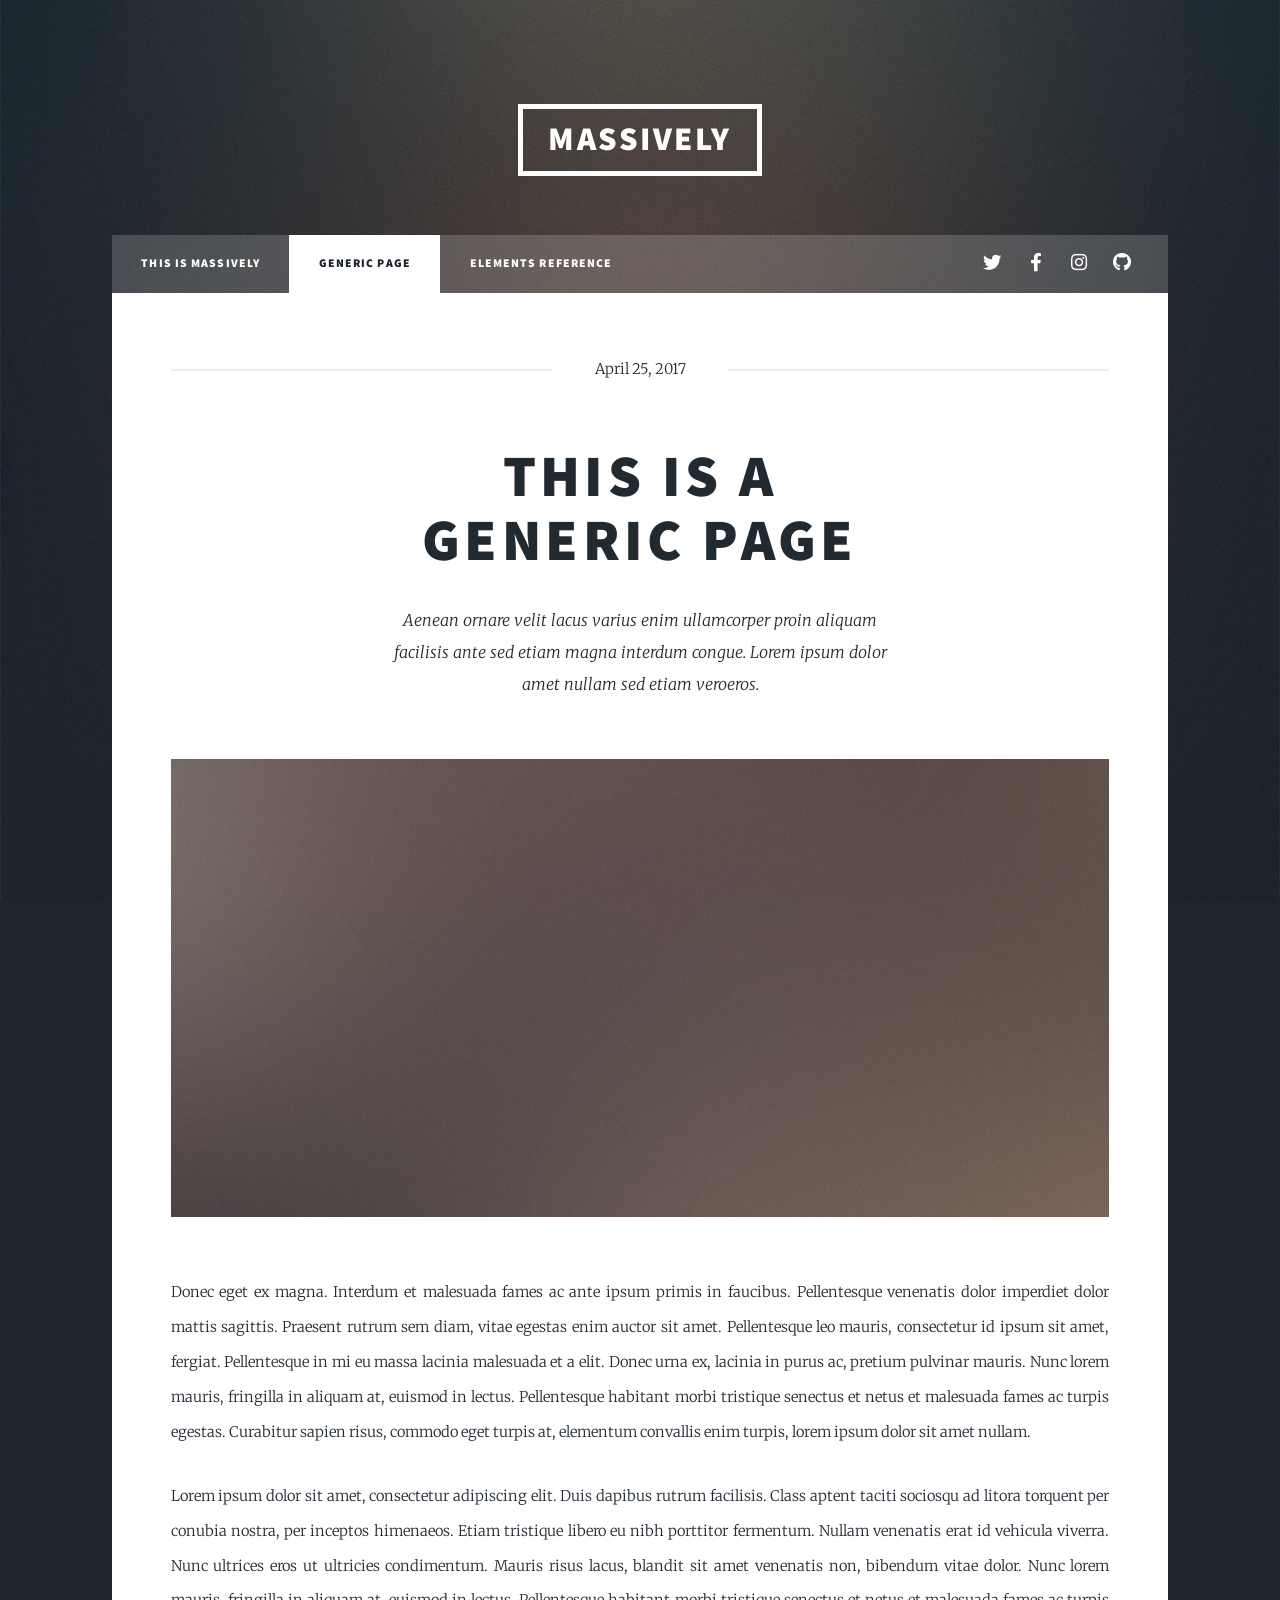
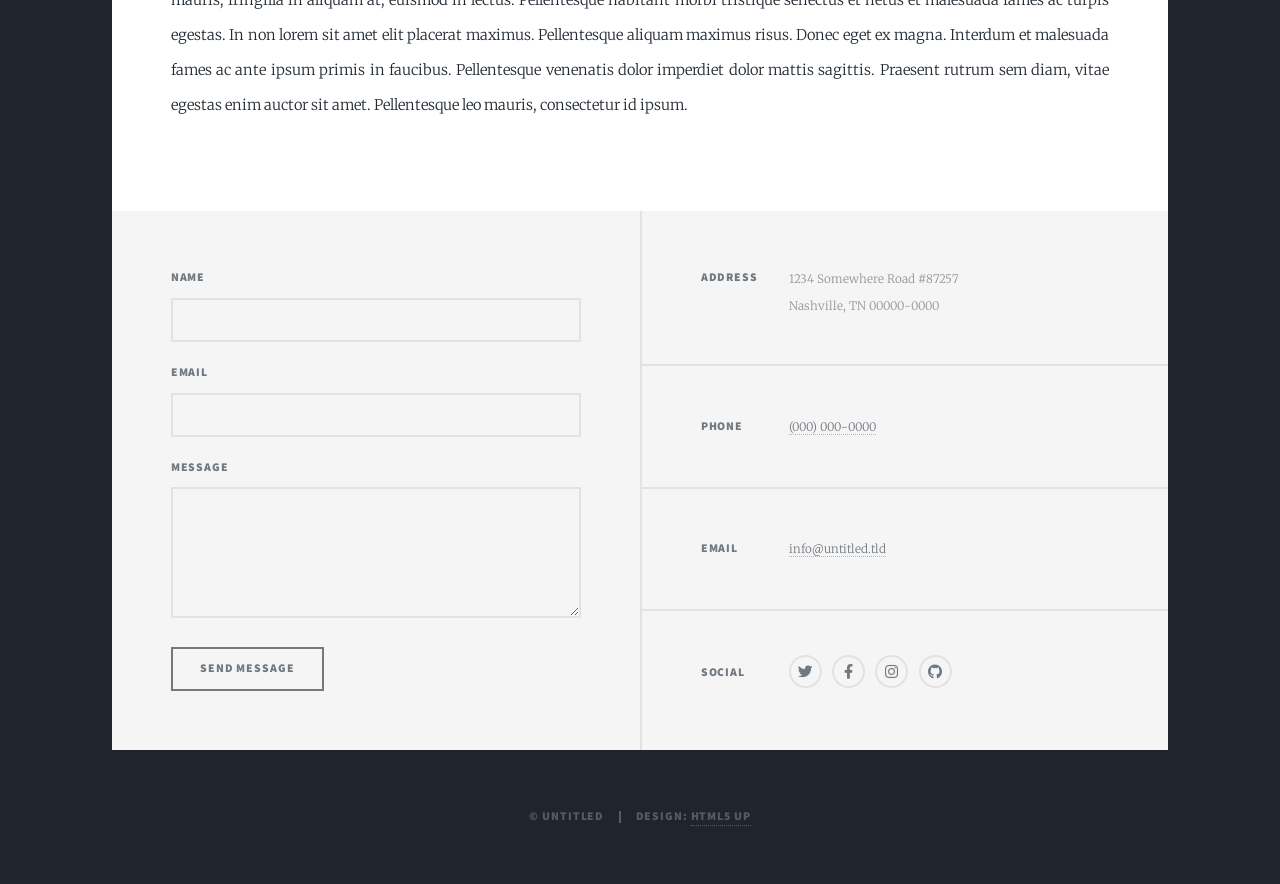
==== index.html @ 90a23b62 "test generic page" ====
<!DOCTYPE HTML>
<!--
	Massively by HTML5 UP
	html5up.net | @ajlkn
	Free for personal and commercial use under the CCA 3.0 license (html5up.net/license)
-->
<html>
	<head>
		<title>Generic Page - Massively by HTML5 UP</title>
		<meta charset="utf-8" />
		<meta name="viewport" content="width=device-width, initial-scale=1, user-scalable=no" />
		<link rel="stylesheet" href="assets/css/main.css" />
		<noscript><link rel="stylesheet" href="assets/css/noscript.css" /></noscript>
	</head>
	<body class="is-preload">

		<!-- Wrapper -->
			<div id="wrapper">

				<!-- Header -->
					<header id="header">
						<a href="index.html" class="logo">Massively</a>
					</header>

				<!-- Nav -->
					<nav id="nav">
						<ul class="links">
							<li><a href="index.html">This is Massively</a></li>
							<li class="active"><a href="generic.html">Generic Page</a></li>
							<li><a href="elements.html">Elements Reference</a></li>
						</ul>
						<ul class="icons">
							<li><a href="#" class="icon brands fa-twitter"><span class="label">Twitter</span></a></li>
							<li><a href="#" class="icon brands fa-facebook-f"><span class="label">Facebook</span></a></li>
							<li><a href="#" class="icon brands fa-instagram"><span class="label">Instagram</span></a></li>
							<li><a href="#" class="icon brands fa-github"><span class="label">GitHub</span></a></li>
						</ul>
					</nav>

				<!-- Main -->
					<div id="main">

						<!-- Post -->
							<section class="post">
								<header class="major">
									<span class="date">April 25, 2017</span>
									<h1>This is a<br />
									Generic Page</h1>
									<p>Aenean ornare velit lacus varius enim ullamcorper proin aliquam<br />
									facilisis ante sed etiam magna interdum congue. Lorem ipsum dolor<br />
									amet nullam sed etiam veroeros.</p>
								</header>
								<div class="image main"><img src="images/pic01.jpg" alt="" /></div>
								<p>Donec eget ex magna. Interdum et malesuada fames ac ante ipsum primis in faucibus. Pellentesque venenatis dolor imperdiet dolor mattis sagittis. Praesent rutrum sem diam, vitae egestas enim auctor sit amet. Pellentesque leo mauris, consectetur id ipsum sit amet, fergiat. Pellentesque in mi eu massa lacinia malesuada et a elit. Donec urna ex, lacinia in purus ac, pretium pulvinar mauris. Nunc lorem mauris, fringilla in aliquam at, euismod in lectus. Pellentesque habitant morbi tristique senectus et netus et malesuada fames ac turpis egestas. Curabitur sapien risus, commodo eget turpis at, elementum convallis enim turpis, lorem ipsum dolor sit amet nullam.</p>
								<p>Lorem ipsum dolor sit amet, consectetur adipiscing elit. Duis dapibus rutrum facilisis. Class aptent taciti sociosqu ad litora torquent per conubia nostra, per inceptos himenaeos. Etiam tristique libero eu nibh porttitor fermentum. Nullam venenatis erat id vehicula viverra. Nunc ultrices eros ut ultricies condimentum. Mauris risus lacus, blandit sit amet venenatis non, bibendum vitae dolor. Nunc lorem mauris, fringilla in aliquam at, euismod in lectus. Pellentesque habitant morbi tristique senectus et netus et malesuada fames ac turpis egestas. In non lorem sit amet elit placerat maximus. Pellentesque aliquam maximus risus. Donec eget ex magna. Interdum et malesuada fames ac ante ipsum primis in faucibus. Pellentesque venenatis dolor imperdiet dolor mattis sagittis. Praesent rutrum sem diam, vitae egestas enim auctor sit amet. Pellentesque leo mauris, consectetur id ipsum.</p>
							</section>

					</div>

				<!-- Footer -->
					<footer id="footer">
						<section>
							<form method="post" action="#">
								<div class="fields">
									<div class="field">
										<label for="name">Name</label>
										<input type="text" name="name" id="name" />
									</div>
									<div class="field">
										<label for="email">Email</label>
										<input type="text" name="email" id="email" />
									</div>
									<div class="field">
										<label for="message">Message</label>
										<textarea name="message" id="message" rows="3"></textarea>
									</div>
								</div>
								<ul class="actions">
									<li><input type="submit" value="Send Message" /></li>
								</ul>
							</form>
						</section>
						<section class="split contact">
							<section class="alt">
								<h3>Address</h3>
								<p>1234 Somewhere Road #87257<br />
								Nashville, TN 00000-0000</p>
							</section>
							<section>
								<h3>Phone</h3>
								<p><a href="#">(000) 000-0000</a></p>
							</section>
							<section>
								<h3>Email</h3>
								<p><a href="#">info@untitled.tld</a></p>
							</section>
							<section>
								<h3>Social</h3>
								<ul class="icons alt">
									<li><a href="#" class="icon brands alt fa-twitter"><span class="label">Twitter</span></a></li>
									<li><a href="#" class="icon brands alt fa-facebook-f"><span class="label">Facebook</span></a></li>
									<li><a href="#" class="icon brands alt fa-instagram"><span class="label">Instagram</span></a></li>
									<li><a href="#" class="icon brands alt fa-github"><span class="label">GitHub</span></a></li>
								</ul>
							</section>
						</section>
					</footer>

				<!-- Copyright -->
					<div id="copyright">
						<ul><li>&copy; Untitled</li><li>Design: <a href="https://html5up.net">HTML5 UP</a></li></ul>
					</div>

			</div>

		<!-- Scripts -->
			<script src="assets/js/jquery.min.js"></script>
			<script src="assets/js/jquery.scrollex.min.js"></script>
			<script src="assets/js/jquery.scrolly.min.js"></script>
			<script src="assets/js/browser.min.js"></script>
			<script src="assets/js/breakpoints.min.js"></script>
			<script src="assets/js/util.js"></script>
			<script src="assets/js/main.js"></script>

	</body>
</html>
---- assets/css/main.css ----
@import url(fontawesome-all.min.css);
@import url("https://fonts.googleapis.com/css?family=Merriweather:300,700,300italic,700italic|Source+Sans+Pro:900");

/*
	Massively by HTML5 UP
	html5up.net | @ajlkn
	Free for personal and commercial use under the CCA 3.0 license (html5up.net/license)
*/

html, body, div, span, applet, object,
iframe, h1, h2, h3, h4, h5, h6, p, blockquote,
pre, a, abbr, acronym, address, big, cite,
code, del, dfn, em, img, ins, kbd, q, s, samp,
small, strike, strong, sub, sup, tt, var, b,
u, i, center, dl, dt, dd, ol, ul, li, fieldset,
form, label, legend, table, caption, tbody,
tfoot, thead, tr, th, td, article, aside,
canvas, details, embed, figure, figcaption,
footer, header, hgroup, menu, nav, output, ruby,
section, summary, time, mark, audio, video {
	margin: 0;
	padding: 0;
	border: 0;
	font-size: 100%;
	font: inherit;
	vertical-align: baseline;}

article, aside, details, figcaption, figure,
footer, header, hgroup, menu, nav, section {
	display: block;}

body {
	line-height: 1;
}

ol, ul {
	list-style: none;
}

blockquote, q {
	quotes: none;
}

	blockquote:before, blockquote:after, q:before, q:after {
		content: '';
		content: none;
	}

table {
	border-collapse: collapse;
	border-spacing: 0;
}

body {
	-webkit-text-size-adjust: none;
}

mark {
	background-color: transparent;
	color: inherit;
}

input::-moz-focus-inner {
	border: 0;
	padding: 0;
}

input, select, textarea {
	-moz-appearance: none;
	-webkit-appearance: none;
	-ms-appearance: none;
	appearance: none;
}

/* Basic */

	@-ms-viewport {
		width: device-width;
	}

	body {
		-ms-overflow-style: scrollbar;
	}

	@media screen and (max-width: 480px) {

		html, body {
			min-width: 320px;
		}

	}

	html {
		box-sizing: border-box;
	}

	*, *:before, *:after {
		box-sizing: inherit;
	}

	body {
		background-color: #1e252d;
	}

		body.is-preload *, body.is-preload *:before, body.is-preload *:after {
			-moz-animation: none !important;
			-webkit-animation: none !important;
			-ms-animation: none !important;
			animation: none !important;
			-moz-transition: none !important;
			-webkit-transition: none !important;
			-ms-transition: none !important;
			transition: none !important;
		}

/* Type */

	html {
		font-size: 16pt;
	}

		@media screen and (max-width: 1680px) {

			html {
				font-size: 12pt;
			}

		}

		@media screen and (max-width: 1280px) {

			html {
				font-size: 11pt;
			}

		}

		@media screen and (max-width: 360px) {

			html {
				font-size: 10pt;
			}

		}

	body {
		color: #212931;
	}

	body, input, select, textarea {
		font-family: "Merriweather", Georgia, serif;
		font-weight: 300;
		font-size: 1rem;
		line-height: 2.375;
	}

	a {
		-moz-transition: color 0.2s ease-in-out, background-color 0.2s ease-in-out, border-color 0.2s ease-in-out, box-shadow 0.2s ease-in-out;
		-webkit-transition: color 0.2s ease-in-out, background-color 0.2s ease-in-out, border-color 0.2s ease-in-out, box-shadow 0.2s ease-in-out;
		-ms-transition: color 0.2s ease-in-out, background-color 0.2s ease-in-out, border-color 0.2s ease-in-out, box-shadow 0.2s ease-in-out;
		transition: color 0.2s ease-in-out, background-color 0.2s ease-in-out, border-color 0.2s ease-in-out, box-shadow 0.2s ease-in-out;
		border-bottom: dotted 1px;
		text-decoration: none;
	}

		a:hover {
			border-bottom-color: transparent;
		}

	strong, b {
		font-weight: 600;
	}

	em, i {
		font-style: italic;
	}

	p {
		text-align: justify;
		margin: 0 0 2rem 0;
	}

	h1, h2, h3, h4, h5, h6 {
		font-family: "Source Sans Pro", Helvetica, sans-serif;
		font-weight: 900;
		line-height: 1.5;
		letter-spacing: 0.075em;
		text-transform: uppercase;
		margin: 0 0 1rem 0;
	}

		h1 a, h2 a, h3 a, h4 a, h5 a, h6 a {
			border-bottom: 0;
			color: inherit;
			text-decoration: none;
		}

	h1 {
		font-size: 4rem;
		line-height: 1.1;
		margin: 0 0 2rem 0;
	}

	h2 {
		font-size: 1.75rem;
		line-height: 1.3;
		margin: 0 0 1.5rem 0;
	}

	h3 {
		font-size: 1.25rem;
		margin: 0 0 1.5rem 0;
	}

	h4 {
		font-size: 1rem;
	}

	h5 {
		font-size: 0.9rem;
	}

	h6 {
		font-size: 0.8rem;
	}

	sub {
		font-size: 0.8rem;
		position: relative;
		top: 0.5rem;
	}

	sup {
		font-size: 0.8rem;
		position: relative;
		top: -0.5rem;
	}

	blockquote {
		border-left: solid 4px;
		font-style: italic;
		margin: 0 0 2rem 0;
		padding: 0.5rem 0 0.5rem 2rem;
	}

	code {
		border: solid 2px;
		font-family: "Courier New", monospace;
		font-size: 0.9rem;
		margin: 0 0.25rem;
		padding: 0.25rem 0.65rem;
	}

	pre {
		-webkit-overflow-scrolling: touch;
		font-family: "Courier New", monospace;
		font-size: 0.9rem;
		margin: 0 0 2rem 0;
	}

		pre code {
			display: block;
			line-height: 1.75;
			padding: 1rem 1.5rem;
			overflow-x: auto;
		}

	hr {
		border: 0;
		border-bottom: solid 2px;
		margin: 3rem 0;
	}

		hr.major {
			margin: 5rem 0;
		}

	.align-left {
		text-align: left;
	}

	.align-center {
		text-align: center;
	}

	.align-right {
		text-align: right;
	}

	input, select, textarea {
		color: #212931;
	}

	a {
		color: #212931;
		border-bottom-color: rgba(33, 41, 49, 0.5);
	}

		a:hover {
			border-bottom-color: transparent;
			color: #18bfef !important;
		}

	strong, b {
		color: #212931;
	}

	h1, h2, h3, h4, h5, h6 {
		color: #212931;
	}

	blockquote {
		border-left-color: #eeeeee;
	}

	code {
		background: rgba(220, 220, 220, 0.25);
		border-color: #eeeeee;
	}

	hr {
		border-bottom-color: #eeeeee;
	}

/* Row */

	.row {
		display: flex;
		flex-wrap: wrap;
		box-sizing: border-box;
		align-items: stretch;
	}

		.row > * {
			box-sizing: border-box;
		}

		.row.gtr-uniform > * > :last-child {
			margin-bottom: 0;
		}

		.row.aln-left {
			justify-content: flex-start;
		}

		.row.aln-center {
			justify-content: center;
		}

		.row.aln-right {
			justify-content: flex-end;
		}

		.row.aln-top {
			align-items: flex-start;
		}

		.row.aln-middle {
			align-items: center;
		}

		.row.aln-bottom {
			align-items: flex-end;
		}

		.row > .imp {
			order: -1;
		}

		.row > .col-1 {
			width: 8.33333%;
		}

		.row > .off-1 {
			margin-left: 8.33333%;
		}

		.row > .col-2 {
			width: 16.66667%;
		}

		.row > .off-2 {
			margin-left: 16.66667%;
		}

		.row > .col-3 {
			width: 25%;
		}

		.row > .off-3 {
			margin-left: 25%;
		}

		.row > .col-4 {
			width: 33.33333%;
		}

		.row > .off-4 {
			margin-left: 33.33333%;
		}

		.row > .col-5 {
			width: 41.66667%;
		}

		.row > .off-5 {
			margin-left: 41.66667%;
		}

		.row > .col-6 {
			width: 50%;
		}

		.row > .off-6 {
			margin-left: 50%;
		}

		.row > .col-7 {
			width: 58.33333%;
		}

		.row > .off-7 {
			margin-left: 58.33333%;
		}

		.row > .col-8 {
			width: 66.66667%;
		}

		.row > .off-8 {
			margin-left: 66.66667%;
		}

		.row > .col-9 {
			width: 75%;
		}

		.row > .off-9 {
			margin-left: 75%;
		}

		.row > .col-10 {
			width: 83.33333%;
		}

		.row > .off-10 {
			margin-left: 83.33333%;
		}

		.row > .col-11 {
			width: 91.66667%;
		}

		.row > .off-11 {
			margin-left: 91.66667%;
		}

		.row > .col-12 {
			width: 100%;
		}

		.row > .off-12 {
			margin-left: 100%;
		}

		.row.gtr-0 {
			margin-top: 0;
			margin-left: 0rem;
		}

			.row.gtr-0 > * {
				padding: 0 0 0 0rem;
			}

			.row.gtr-0.gtr-uniform {
				margin-top: 0rem;
			}

				.row.gtr-0.gtr-uniform > * {
					padding-top: 0rem;
				}

		.row.gtr-25 {
			margin-top: 0;
			margin-left: -0.375rem;
		}

			.row.gtr-25 > * {
				padding: 0 0 0 0.375rem;
			}

			.row.gtr-25.gtr-uniform {
				margin-top: -0.375rem;
			}

				.row.gtr-25.gtr-uniform > * {
					padding-top: 0.375rem;
				}

		.row.gtr-50 {
			margin-top: 0;
			margin-left: -0.75rem;
		}

			.row.gtr-50 > * {
				padding: 0 0 0 0.75rem;
			}

			.row.gtr-50.gtr-uniform {
				margin-top: -0.75rem;
			}

				.row.gtr-50.gtr-uniform > * {
					padding-top: 0.75rem;
				}

		.row {
			margin-top: 0;
			margin-left: -1.5rem;
		}

			.row > * {
				padding: 0 0 0 1.5rem;
			}

			.row.gtr-uniform {
				margin-top: -1.5rem;
			}

				.row.gtr-uniform > * {
					padding-top: 1.5rem;
				}

		.row.gtr-150 {
			margin-top: 0;
			margin-left: -2.25rem;
		}

			.row.gtr-150 > * {
				padding: 0 0 0 2.25rem;
			}

			.row.gtr-150.gtr-uniform {
				margin-top: -2.25rem;
			}

				.row.gtr-150.gtr-uniform > * {
					padding-top: 2.25rem;
				}

		.row.gtr-200 {
			margin-top: 0;
			margin-left: -3rem;
		}

			.row.gtr-200 > * {
				padding: 0 0 0 3rem;
			}

			.row.gtr-200.gtr-uniform {
				margin-top: -3rem;
			}

				.row.gtr-200.gtr-uniform > * {
					padding-top: 3rem;
				}

		@media screen and (max-width: 1680px) {

			.row {
				display: flex;
				flex-wrap: wrap;
				box-sizing: border-box;
				align-items: stretch;
			}

				.row > * {
					box-sizing: border-box;
				}

				.row.gtr-uniform > * > :last-child {
					margin-bottom: 0;
				}

				.row.aln-left {
					justify-content: flex-start;
				}

				.row.aln-center {
					justify-content: center;
				}

				.row.aln-right {
					justify-content: flex-end;
				}

				.row.aln-top {
					align-items: flex-start;
				}

				.row.aln-middle {
					align-items: center;
				}

				.row.aln-bottom {
					align-items: flex-end;
				}

				.row > .imp-xlarge {
					order: -1;
				}

				.row > .col-1-xlarge {
					width: 8.33333%;
				}

				.row > .off-1-xlarge {
					margin-left: 8.33333%;
				}

				.row > .col-2-xlarge {
					width: 16.66667%;
				}

				.row > .off-2-xlarge {
					margin-left: 16.66667%;
				}

				.row > .col-3-xlarge {
					width: 25%;
				}

				.row > .off-3-xlarge {
					margin-left: 25%;
				}

				.row > .col-4-xlarge {
					width: 33.33333%;
				}

				.row > .off-4-xlarge {
					margin-left: 33.33333%;
				}

				.row > .col-5-xlarge {
					width: 41.66667%;
				}

				.row > .off-5-xlarge {
					margin-left: 41.66667%;
				}

				.row > .col-6-xlarge {
					width: 50%;
				}

				.row > .off-6-xlarge {
					margin-left: 50%;
				}

				.row > .col-7-xlarge {
					width: 58.33333%;
				}

				.row > .off-7-xlarge {
					margin-left: 58.33333%;
				}

				.row > .col-8-xlarge {
					width: 66.66667%;
				}

				.row > .off-8-xlarge {
					margin-left: 66.66667%;
				}

				.row > .col-9-xlarge {
					width: 75%;
				}

				.row > .off-9-xlarge {
					margin-left: 75%;
				}

				.row > .col-10-xlarge {
					width: 83.33333%;
				}

				.row > .off-10-xlarge {
					margin-left: 83.33333%;
				}

				.row > .col-11-xlarge {
					width: 91.66667%;
				}

				.row > .off-11-xlarge {
					margin-left: 91.66667%;
				}

				.row > .col-12-xlarge {
					width: 100%;
				}

				.row > .off-12-xlarge {
					margin-left: 100%;
				}

				.row.gtr-0 {
					margin-top: 0;
					margin-left: 0rem;
				}

					.row.gtr-0 > * {
						padding: 0 0 0 0rem;
					}

					.row.gtr-0.gtr-uniform {
						margin-top: 0rem;
					}

						.row.gtr-0.gtr-uniform > * {
							padding-top: 0rem;
						}

				.row.gtr-25 {
					margin-top: 0;
					margin-left: -0.375rem;
				}

					.row.gtr-25 > * {
						padding: 0 0 0 0.375rem;
					}

					.row.gtr-25.gtr-uniform {
						margin-top: -0.375rem;
					}

						.row.gtr-25.gtr-uniform > * {
							padding-top: 0.375rem;
						}

				.row.gtr-50 {
					margin-top: 0;
					margin-left: -0.75rem;
				}

					.row.gtr-50 > * {
						padding: 0 0 0 0.75rem;
					}

					.row.gtr-50.gtr-uniform {
						margin-top: -0.75rem;
					}

						.row.gtr-50.gtr-uniform > * {
							padding-top: 0.75rem;
						}

				.row {
					margin-top: 0;
					margin-left: -1.5rem;
				}

					.row > * {
						padding: 0 0 0 1.5rem;
					}

					.row.gtr-uniform {
						margin-top: -1.5rem;
					}

						.row.gtr-uniform > * {
							padding-top: 1.5rem;
						}

				.row.gtr-150 {
					margin-top: 0;
					margin-left: -2.25rem;
				}

					.row.gtr-150 > * {
						padding: 0 0 0 2.25rem;
					}

					.row.gtr-150.gtr-uniform {
						margin-top: -2.25rem;
					}

						.row.gtr-150.gtr-uniform > * {
							padding-top: 2.25rem;
						}

				.row.gtr-200 {
					margin-top: 0;
					margin-left: -3rem;
				}

					.row.gtr-200 > * {
						padding: 0 0 0 3rem;
					}

					.row.gtr-200.gtr-uniform {
						margin-top: -3rem;
					}

						.row.gtr-200.gtr-uniform > * {
							padding-top: 3rem;
						}

		}

		@media screen and (max-width: 1280px) {

			.row {
				display: flex;
				flex-wrap: wrap;
				box-sizing: border-box;
				align-items: stretch;
			}

				.row > * {
					box-sizing: border-box;
				}

				.row.gtr-uniform > * > :last-child {
					margin-bottom: 0;
				}

				.row.aln-left {
					justify-content: flex-start;
				}

				.row.aln-center {
					justify-content: center;
				}

				.row.aln-right {
					justify-content: flex-end;
				}

				.row.aln-top {
					align-items: flex-start;
				}

				.row.aln-middle {
					align-items: center;
				}

				.row.aln-bottom {
					align-items: flex-end;
				}

				.row > .imp-large {
					order: -1;
				}

				.row > .col-1-large {
					width: 8.33333%;
				}

				.row > .off-1-large {
					margin-left: 8.33333%;
				}

				.row > .col-2-large {
					width: 16.66667%;
				}

				.row > .off-2-large {
					margin-left: 16.66667%;
				}

				.row > .col-3-large {
					width: 25%;
				}

				.row > .off-3-large {
					margin-left: 25%;
				}

				.row > .col-4-large {
					width: 33.33333%;
				}

				.row > .off-4-large {
					margin-left: 33.33333%;
				}

				.row > .col-5-large {
					width: 41.66667%;
				}

				.row > .off-5-large {
					margin-left: 41.66667%;
				}

				.row > .col-6-large {
					width: 50%;
				}

				.row > .off-6-large {
					margin-left: 50%;
				}

				.row > .col-7-large {
					width: 58.33333%;
				}

				.row > .off-7-large {
					margin-left: 58.33333%;
				}

				.row > .col-8-large {
					width: 66.66667%;
				}

				.row > .off-8-large {
					margin-left: 66.66667%;
				}

				.row > .col-9-large {
					width: 75%;
				}

				.row > .off-9-large {
					margin-left: 75%;
				}

				.row > .col-10-large {
					width: 83.33333%;
				}

				.row > .off-10-large {
					margin-left: 83.33333%;
				}

				.row > .col-11-large {
					width: 91.66667%;
				}

				.row > .off-11-large {
					margin-left: 91.66667%;
				}

				.row > .col-12-large {
					width: 100%;
				}

				.row > .off-12-large {
					margin-left: 100%;
				}

				.row.gtr-0 {
					margin-top: 0;
					margin-left: 0rem;
				}

					.row.gtr-0 > * {
						padding: 0 0 0 0rem;
					}

					.row.gtr-0.gtr-uniform {
						margin-top: 0rem;
					}

						.row.gtr-0.gtr-uniform > * {
							padding-top: 0rem;
						}

				.row.gtr-25 {
					margin-top: 0;
					margin-left: -0.375rem;
				}

					.row.gtr-25 > * {
						padding: 0 0 0 0.375rem;
					}

					.row.gtr-25.gtr-uniform {
						margin-top: -0.375rem;
					}

						.row.gtr-25.gtr-uniform > * {
							padding-top: 0.375rem;
						}

				.row.gtr-50 {
					margin-top: 0;
					margin-left: -0.75rem;
				}

					.row.gtr-50 > * {
						padding: 0 0 0 0.75rem;
					}

					.row.gtr-50.gtr-uniform {
						margin-top: -0.75rem;
					}

						.row.gtr-50.gtr-uniform > * {
							padding-top: 0.75rem;
						}

				.row {
					margin-top: 0;
					margin-left: -1.5rem;
				}

					.row > * {
						padding: 0 0 0 1.5rem;
					}

					.row.gtr-uniform {
						margin-top: -1.5rem;
					}

						.row.gtr-uniform > * {
							padding-top: 1.5rem;
						}

				.row.gtr-150 {
					margin-top: 0;
					margin-left: -2.25rem;
				}

					.row.gtr-150 > * {
						padding: 0 0 0 2.25rem;
					}

					.row.gtr-150.gtr-uniform {
						margin-top: -2.25rem;
					}

						.row.gtr-150.gtr-uniform > * {
							padding-top: 2.25rem;
						}

				.row.gtr-200 {
					margin-top: 0;
					margin-left: -3rem;
				}

					.row.gtr-200 > * {
						padding: 0 0 0 3rem;
					}

					.row.gtr-200.gtr-uniform {
						margin-top: -3rem;
					}

						.row.gtr-200.gtr-uniform > * {
							padding-top: 3rem;
						}

		}

		@media screen and (max-width: 980px) {

			.row {
				display: flex;
				flex-wrap: wrap;
				box-sizing: border-box;
				align-items: stretch;
			}

				.row > * {
					box-sizing: border-box;
				}

				.row.gtr-uniform > * > :last-child {
					margin-bottom: 0;
				}

				.row.aln-left {
					justify-content: flex-start;
				}

				.row.aln-center {
					justify-content: center;
				}

				.row.aln-right {
					justify-content: flex-end;
				}

				.row.aln-top {
					align-items: flex-start;
				}

				.row.aln-middle {
					align-items: center;
				}

				.row.aln-bottom {
					align-items: flex-end;
				}

				.row > .imp-medium {
					order: -1;
				}

				.row > .col-1-medium {
					width: 8.33333%;
				}

				.row > .off-1-medium {
					margin-left: 8.33333%;
				}

				.row > .col-2-medium {
					width: 16.66667%;
				}

				.row > .off-2-medium {
					margin-left: 16.66667%;
				}

				.row > .col-3-medium {
					width: 25%;
				}

				.row > .off-3-medium {
					margin-left: 25%;
				}

				.row > .col-4-medium {
					width: 33.33333%;
				}

				.row > .off-4-medium {
					margin-left: 33.33333%;
				}

				.row > .col-5-medium {
					width: 41.66667%;
				}

				.row > .off-5-medium {
					margin-left: 41.66667%;
				}

				.row > .col-6-medium {
					width: 50%;
				}

				.row > .off-6-medium {
					margin-left: 50%;
				}

				.row > .col-7-medium {
					width: 58.33333%;
				}

				.row > .off-7-medium {
					margin-left: 58.33333%;
				}

				.row > .col-8-medium {
					width: 66.66667%;
				}

				.row > .off-8-medium {
					margin-left: 66.66667%;
				}

				.row > .col-9-medium {
					width: 75%;
				}

				.row > .off-9-medium {
					margin-left: 75%;
				}

				.row > .col-10-medium {
					width: 83.33333%;
				}

				.row > .off-10-medium {
					margin-left: 83.33333%;
				}

				.row > .col-11-medium {
					width: 91.66667%;
				}

				.row > .off-11-medium {
					margin-left: 91.66667%;
				}

				.row > .col-12-medium {
					width: 100%;
				}

				.row > .off-12-medium {
					margin-left: 100%;
				}

				.row.gtr-0 {
					margin-top: 0;
					margin-left: 0rem;
				}

					.row.gtr-0 > * {
						padding: 0 0 0 0rem;
					}

					.row.gtr-0.gtr-uniform {
						margin-top: 0rem;
					}

						.row.gtr-0.gtr-uniform > * {
							padding-top: 0rem;
						}

				.row.gtr-25 {
					margin-top: 0;
					margin-left: -0.375rem;
				}

					.row.gtr-25 > * {
						padding: 0 0 0 0.375rem;
					}

					.row.gtr-25.gtr-uniform {
						margin-top: -0.375rem;
					}

						.row.gtr-25.gtr-uniform > * {
							padding-top: 0.375rem;
						}

				.row.gtr-50 {
					margin-top: 0;
					margin-left: -0.75rem;
				}

					.row.gtr-50 > * {
						padding: 0 0 0 0.75rem;
					}

					.row.gtr-50.gtr-uniform {
						margin-top: -0.75rem;
					}

						.row.gtr-50.gtr-uniform > * {
							padding-top: 0.75rem;
						}

				.row {
					margin-top: 0;
					margin-left: -1.5rem;
				}

					.row > * {
						padding: 0 0 0 1.5rem;
					}

					.row.gtr-uniform {
						margin-top: -1.5rem;
					}

						.row.gtr-uniform > * {
							padding-top: 1.5rem;
						}

				.row.gtr-150 {
					margin-top: 0;
					margin-left: -2.25rem;
				}

					.row.gtr-150 > * {
						padding: 0 0 0 2.25rem;
					}

					.row.gtr-150.gtr-uniform {
						margin-top: -2.25rem;
					}

						.row.gtr-150.gtr-uniform > * {
							padding-top: 2.25rem;
						}

				.row.gtr-200 {
					margin-top: 0;
					margin-left: -3rem;
				}

					.row.gtr-200 > * {
						padding: 0 0 0 3rem;
					}

					.row.gtr-200.gtr-uniform {
						margin-top: -3rem;
					}

						.row.gtr-200.gtr-uniform > * {
							padding-top: 3rem;
						}

		}

		@media screen and (max-width: 736px) {

			.row {
				display: flex;
				flex-wrap: wrap;
				box-sizing: border-box;
				align-items: stretch;
			}

				.row > * {
					box-sizing: border-box;
				}

				.row.gtr-uniform > * > :last-child {
					margin-bottom: 0;
				}

				.row.aln-left {
					justify-content: flex-start;
				}

				.row.aln-center {
					justify-content: center;
				}

				.row.aln-right {
					justify-content: flex-end;
				}

				.row.aln-top {
					align-items: flex-start;
				}

				.row.aln-middle {
					align-items: center;
				}

				.row.aln-bottom {
					align-items: flex-end;
				}

				.row > .imp-small {
					order: -1;
				}

				.row > .col-1-small {
					width: 8.33333%;
				}

				.row > .off-1-small {
					margin-left: 8.33333%;
				}

				.row > .col-2-small {
					width: 16.66667%;
				}

				.row > .off-2-small {
					margin-left: 16.66667%;
				}

				.row > .col-3-small {
					width: 25%;
				}

				.row > .off-3-small {
					margin-left: 25%;
				}

				.row > .col-4-small {
					width: 33.33333%;
				}

				.row > .off-4-small {
					margin-left: 33.33333%;
				}

				.row > .col-5-small {
					width: 41.66667%;
				}

				.row > .off-5-small {
					margin-left: 41.66667%;
				}

				.row > .col-6-small {
					width: 50%;
				}

				.row > .off-6-small {
					margin-left: 50%;
				}

				.row > .col-7-small {
					width: 58.33333%;
				}

				.row > .off-7-small {
					margin-left: 58.33333%;
				}

				.row > .col-8-small {
					width: 66.66667%;
				}

				.row > .off-8-small {
					margin-left: 66.66667%;
				}

				.row > .col-9-small {
					width: 75%;
				}

				.row > .off-9-small {
					margin-left: 75%;
				}

				.row > .col-10-small {
					width: 83.33333%;
				}

				.row > .off-10-small {
					margin-left: 83.33333%;
				}

				.row > .col-11-small {
					width: 91.66667%;
				}

				.row > .off-11-small {
					margin-left: 91.66667%;
				}

				.row > .col-12-small {
					width: 100%;
				}

				.row > .off-12-small {
					margin-left: 100%;
				}

				.row.gtr-0 {
					margin-top: 0;
					margin-left: 0rem;
				}

					.row.gtr-0 > * {
						padding: 0 0 0 0rem;
					}

					.row.gtr-0.gtr-uniform {
						margin-top: 0rem;
					}

						.row.gtr-0.gtr-uniform > * {
							padding-top: 0rem;
						}

				.row.gtr-25 {
					margin-top: 0;
					margin-left: -0.375rem;
				}

					.row.gtr-25 > * {
						padding: 0 0 0 0.375rem;
					}

					.row.gtr-25.gtr-uniform {
						margin-top: -0.375rem;
					}

						.row.gtr-25.gtr-uniform > * {
							padding-top: 0.375rem;
						}

				.row.gtr-50 {
					margin-top: 0;
					margin-left: -0.75rem;
				}

					.row.gtr-50 > * {
						padding: 0 0 0 0.75rem;
					}

					.row.gtr-50.gtr-uniform {
						margin-top: -0.75rem;
					}

						.row.gtr-50.gtr-uniform > * {
							padding-top: 0.75rem;
						}

				.row {
					margin-top: 0;
					margin-left: -1.5rem;
				}

					.row > * {
						padding: 0 0 0 1.5rem;
					}

					.row.gtr-uniform {
						margin-top: -1.5rem;
					}

						.row.gtr-uniform > * {
							padding-top: 1.5rem;
						}

				.row.gtr-150 {
					margin-top: 0;
					margin-left: -2.25rem;
				}

					.row.gtr-150 > * {
						padding: 0 0 0 2.25rem;
					}

					.row.gtr-150.gtr-uniform {
						margin-top: -2.25rem;
					}

						.row.gtr-150.gtr-uniform > * {
							padding-top: 2.25rem;
						}

				.row.gtr-200 {
					margin-top: 0;
					margin-left: -3rem;
				}

					.row.gtr-200 > * {
						padding: 0 0 0 3rem;
					}

					.row.gtr-200.gtr-uniform {
						margin-top: -3rem;
					}

						.row.gtr-200.gtr-uniform > * {
							padding-top: 3rem;
						}

		}

		@media screen and (max-width: 480px) {

			.row {
				display: flex;
				flex-wrap: wrap;
				box-sizing: border-box;
				align-items: stretch;
			}

				.row > * {
					box-sizing: border-box;
				}

				.row.gtr-uniform > * > :last-child {
					margin-bottom: 0;
				}

				.row.aln-left {
					justify-content: flex-start;
				}

				.row.aln-center {
					justify-content: center;
				}

				.row.aln-right {
					justify-content: flex-end;
				}

				.row.aln-top {
					align-items: flex-start;
				}

				.row.aln-middle {
					align-items: center;
				}

				.row.aln-bottom {
					align-items: flex-end;
				}

				.row > .imp-xsmall {
					order: -1;
				}

				.row > .col-1-xsmall {
					width: 8.33333%;
				}

				.row > .off-1-xsmall {
					margin-left: 8.33333%;
				}

				.row > .col-2-xsmall {
					width: 16.66667%;
				}

				.row > .off-2-xsmall {
					margin-left: 16.66667%;
				}

				.row > .col-3-xsmall {
					width: 25%;
				}

				.row > .off-3-xsmall {
					margin-left: 25%;
				}

				.row > .col-4-xsmall {
					width: 33.33333%;
				}

				.row > .off-4-xsmall {
					margin-left: 33.33333%;
				}

				.row > .col-5-xsmall {
					width: 41.66667%;
				}

				.row > .off-5-xsmall {
					margin-left: 41.66667%;
				}

				.row > .col-6-xsmall {
					width: 50%;
				}

				.row > .off-6-xsmall {
					margin-left: 50%;
				}

				.row > .col-7-xsmall {
					width: 58.33333%;
				}

				.row > .off-7-xsmall {
					margin-left: 58.33333%;
				}

				.row > .col-8-xsmall {
					width: 66.66667%;
				}

				.row > .off-8-xsmall {
					margin-left: 66.66667%;
				}

				.row > .col-9-xsmall {
					width: 75%;
				}

				.row > .off-9-xsmall {
					margin-left: 75%;
				}

				.row > .col-10-xsmall {
					width: 83.33333%;
				}

				.row > .off-10-xsmall {
					margin-left: 83.33333%;
				}

				.row > .col-11-xsmall {
					width: 91.66667%;
				}

				.row > .off-11-xsmall {
					margin-left: 91.66667%;
				}

				.row > .col-12-xsmall {
					width: 100%;
				}

				.row > .off-12-xsmall {
					margin-left: 100%;
				}

				.row.gtr-0 {
					margin-top: 0;
					margin-left: 0rem;
				}

					.row.gtr-0 > * {
						padding: 0 0 0 0rem;
					}

					.row.gtr-0.gtr-uniform {
						margin-top: 0rem;
					}

						.row.gtr-0.gtr-uniform > * {
							padding-top: 0rem;
						}

				.row.gtr-25 {
					margin-top: 0;
					margin-left: -0.375rem;
				}

					.row.gtr-25 > * {
						padding: 0 0 0 0.375rem;
					}

					.row.gtr-25.gtr-uniform {
						margin-top: -0.375rem;
					}

						.row.gtr-25.gtr-uniform > * {
							padding-top: 0.375rem;
						}

				.row.gtr-50 {
					margin-top: 0;
					margin-left: -0.75rem;
				}

					.row.gtr-50 > * {
						padding: 0 0 0 0.75rem;
					}

					.row.gtr-50.gtr-uniform {
						margin-top: -0.75rem;
					}

						.row.gtr-50.gtr-uniform > * {
							padding-top: 0.75rem;
						}

				.row {
					margin-top: 0;
					margin-left: -1.5rem;
				}

					.row > * {
						padding: 0 0 0 1.5rem;
					}

					.row.gtr-uniform {
						margin-top: -1.5rem;
					}

						.row.gtr-uniform > * {
							padding-top: 1.5rem;
						}

				.row.gtr-150 {
					margin-top: 0;
					margin-left: -2.25rem;
				}

					.row.gtr-150 > * {
						padding: 0 0 0 2.25rem;
					}

					.row.gtr-150.gtr-uniform {
						margin-top: -2.25rem;
					}

						.row.gtr-150.gtr-uniform > * {
							padding-top: 2.25rem;
						}

				.row.gtr-200 {
					margin-top: 0;
					margin-left: -3rem;
				}

					.row.gtr-200 > * {
						padding: 0 0 0 3rem;
					}

					.row.gtr-200.gtr-uniform {
						margin-top: -3rem;
					}

						.row.gtr-200.gtr-uniform > * {
							padding-top: 3rem;
						}

		}

		@media screen and (max-width: 360px) {

			.row {
				display: flex;
				flex-wrap: wrap;
				box-sizing: border-box;
				align-items: stretch;
			}

				.row > * {
					box-sizing: border-box;
				}

				.row.gtr-uniform > * > :last-child {
					margin-bottom: 0;
				}

				.row.aln-left {
					justify-content: flex-start;
				}

				.row.aln-center {
					justify-content: center;
				}

				.row.aln-right {
					justify-content: flex-end;
				}

				.row.aln-top {
					align-items: flex-start;
				}

				.row.aln-middle {
					align-items: center;
				}

				.row.aln-bottom {
					align-items: flex-end;
				}

				.row > .imp-xxsmall {
					order: -1;
				}

				.row > .col-1-xxsmall {
					width: 8.33333%;
				}

				.row > .off-1-xxsmall {
					margin-left: 8.33333%;
				}

				.row > .col-2-xxsmall {
					width: 16.66667%;
				}

				.row > .off-2-xxsmall {
					margin-left: 16.66667%;
				}

				.row > .col-3-xxsmall {
					width: 25%;
				}

				.row > .off-3-xxsmall {
					margin-left: 25%;
				}

				.row > .col-4-xxsmall {
					width: 33.33333%;
				}

				.row > .off-4-xxsmall {
					margin-left: 33.33333%;
				}

				.row > .col-5-xxsmall {
					width: 41.66667%;
				}

				.row > .off-5-xxsmall {
					margin-left: 41.66667%;
				}

				.row > .col-6-xxsmall {
					width: 50%;
				}

				.row > .off-6-xxsmall {
					margin-left: 50%;
				}

				.row > .col-7-xxsmall {
					width: 58.33333%;
				}

				.row > .off-7-xxsmall {
					margin-left: 58.33333%;
				}

				.row > .col-8-xxsmall {
					width: 66.66667%;
				}

				.row > .off-8-xxsmall {
					margin-left: 66.66667%;
				}

				.row > .col-9-xxsmall {
					width: 75%;
				}

				.row > .off-9-xxsmall {
					margin-left: 75%;
				}

				.row > .col-10-xxsmall {
					width: 83.33333%;
				}

				.row > .off-10-xxsmall {
					margin-left: 83.33333%;
				}

				.row > .col-11-xxsmall {
					width: 91.66667%;
				}

				.row > .off-11-xxsmall {
					margin-left: 91.66667%;
				}

				.row > .col-12-xxsmall {
					width: 100%;
				}

				.row > .off-12-xxsmall {
					margin-left: 100%;
				}

				.row.gtr-0 {
					margin-top: 0;
					margin-left: 0rem;
				}

					.row.gtr-0 > * {
						padding: 0 0 0 0rem;
					}

					.row.gtr-0.gtr-uniform {
						margin-top: 0rem;
					}

						.row.gtr-0.gtr-uniform > * {
							padding-top: 0rem;
						}

				.row.gtr-25 {
					margin-top: 0;
					margin-left: -0.375rem;
				}

					.row.gtr-25 > * {
						padding: 0 0 0 0.375rem;
					}

					.row.gtr-25.gtr-uniform {
						margin-top: -0.375rem;
					}

						.row.gtr-25.gtr-uniform > * {
							padding-top: 0.375rem;
						}

				.row.gtr-50 {
					margin-top: 0;
					margin-left: -0.75rem;
				}

					.row.gtr-50 > * {
						padding: 0 0 0 0.75rem;
					}

					.row.gtr-50.gtr-uniform {
						margin-top: -0.75rem;
					}

						.row.gtr-50.gtr-uniform > * {
							padding-top: 0.75rem;
						}

				.row {
					margin-top: 0;
					margin-left: -1.5rem;
				}

					.row > * {
						padding: 0 0 0 1.5rem;
					}

					.row.gtr-uniform {
						margin-top: -1.5rem;
					}

						.row.gtr-uniform > * {
							padding-top: 1.5rem;
						}

				.row.gtr-150 {
					margin-top: 0;
					margin-left: -2.25rem;
				}

					.row.gtr-150 > * {
						padding: 0 0 0 2.25rem;
					}

					.row.gtr-150.gtr-uniform {
						margin-top: -2.25rem;
					}

						.row.gtr-150.gtr-uniform > * {
							padding-top: 2.25rem;
						}

				.row.gtr-200 {
					margin-top: 0;
					margin-left: -3rem;
				}

					.row.gtr-200 > * {
						padding: 0 0 0 3rem;
					}

					.row.gtr-200.gtr-uniform {
						margin-top: -3rem;
					}

						.row.gtr-200.gtr-uniform > * {
							padding-top: 3rem;
						}

		}

/* Box */

	.box {
		border: solid 2px;
		margin-bottom: 2rem;
		padding: 1.5rem;
	}

		.box > :last-child,
		.box > :last-child > :last-child,
		.box > :last-child > :last-child > :last-child {
			margin-bottom: 0;
		}

		.box.alt {
			border: 0;
			border-radius: 0;
			padding: 0;
		}

	.box {
		border-color: #eeeeee;
	}

/* Button */

	input[type="submit"],
	input[type="reset"],
	input[type="button"],
	button,
	.button {
		-moz-appearance: none;
		-webkit-appearance: none;
		-ms-appearance: none;
		appearance: none;
		-moz-transition: background-color 0.2s ease-in-out, box-shadow 0.2s ease-in-out, color 0.2s ease-in-out;
		-webkit-transition: background-color 0.2s ease-in-out, box-shadow 0.2s ease-in-out, color 0.2s ease-in-out;
		-ms-transition: background-color 0.2s ease-in-out, box-shadow 0.2s ease-in-out, color 0.2s ease-in-out;
		transition: background-color 0.2s ease-in-out, box-shadow 0.2s ease-in-out, color 0.2s ease-in-out;
		border: 0;
		border-radius: 0;
		cursor: pointer;
		display: inline-block;
		font-family: "Source Sans Pro", Helvetica, sans-serif;
		font-size: 0.8rem;
		font-weight: 900;
		letter-spacing: 0.075em;
		height: 3rem;
		line-height: 3rem;
		padding: 0 2rem;
		text-align: center;
		text-decoration: none;
		text-transform: uppercase;
		white-space: nowrap;
	}

		input[type="submit"].icon:before,
		input[type="reset"].icon:before,
		input[type="button"].icon:before,
		button.icon:before,
		.button.icon:before {
			margin-right: 0.5rem;
		}

		input[type="submit"].icon.solo,
		input[type="reset"].icon.solo,
		input[type="button"].icon.solo,
		button.icon.solo,
		.button.icon.solo {
			position: relative;
			width: 4rem;
			height: 4rem;
			line-height: 4rem;
			border-radius: 4rem;
			text-indent: 4rem;
			overflow: hidden;
			padding: 0;
			white-space: nowrap;
		}

			input[type="submit"].icon.solo:before,
			input[type="reset"].icon.solo:before,
			input[type="button"].icon.solo:before,
			button.icon.solo:before,
			.button.icon.solo:before {
				position: absolute;
				display: block;
				top: 0;
				left: 0;
				width: inherit;
				height: inherit;
				line-height: inherit;
				font-size: 1.25rem;
				margin-right: 0;
				text-align: center;
				text-indent: 0;
			}

		input[type="submit"].fit,
		input[type="reset"].fit,
		input[type="button"].fit,
		button.fit,
		.button.fit {
			width: 100%;
		}

		input[type="submit"].small,
		input[type="reset"].small,
		input[type="button"].small,
		button.small,
		.button.small {
			font-size: 0.7rem;
			height: 2.5rem;
			line-height: 2.5rem;
			padding: 0 1.5rem;
		}

		input[type="submit"].large,
		input[type="reset"].large,
		input[type="button"].large,
		button.large,
		.button.large {
			font-size: 0.9rem;
			height: 3.5rem;
			line-height: 3.5rem;
			padding: 0 2.75rem;
		}

		@media screen and (max-width: 980px) {

			input[type="submit"],
			input[type="reset"],
			input[type="button"],
			button,
			.button {
				font-size: 0.9rem;
				height: 3.25rem;
				line-height: 3.25rem;
			}

				input[type="submit"].large,
				input[type="reset"].large,
				input[type="button"].large,
				button.large,
				.button.large {
					font-size: 1rem;
					height: 3.75rem;
					line-height: 3.75rem;
				}

		}

		input[type="submit"].disabled, input[type="submit"]:disabled,
		input[type="reset"].disabled,
		input[type="reset"]:disabled,
		input[type="button"].disabled,
		input[type="button"]:disabled,
		button.disabled,
		button:disabled,
		.button.disabled,
		.button:disabled {
			pointer-events: none;
			opacity: 0.25;
		}

	input[type="submit"],
	input[type="reset"],
	input[type="button"],
	button,
	.button {
		background-color: transparent;
		box-shadow: inset 0 0 0 2px #212931;
		color: #212931 !important;
	}

		input[type="submit"]:hover,
		input[type="reset"]:hover,
		input[type="button"]:hover,
		button:hover,
		.button:hover {
			box-shadow: inset 0 0 0 2px #18bfef;
			color: #18bfef !important;
		}

		input[type="submit"].primary,
		input[type="reset"].primary,
		input[type="button"].primary,
		button.primary,
		.button.primary {
			background-color: #212931;
			box-shadow: none;
			color: #ffffff !important;
		}

			input[type="submit"].primary:hover,
			input[type="reset"].primary:hover,
			input[type="button"].primary:hover,
			button.primary:hover,
			.button.primary:hover {
				background-color: #18bfef;
			}

/* Form */

	form {
		margin: 0 0 2rem 0;
	}

		form > :last-child {
			margin-bottom: 0;
		}

		form > .fields {
			display: -moz-flex;
			display: -webkit-flex;
			display: -ms-flex;
			display: flex;
			-moz-flex-wrap: wrap;
			-webkit-flex-wrap: wrap;
			-ms-flex-wrap: wrap;
			flex-wrap: wrap;
			width: calc(100% + 3rem);
			margin: -1.5rem 0 2rem -1.5rem;
		}

			form > .fields > .field {
				-moz-flex-grow: 0;
				-webkit-flex-grow: 0;
				-ms-flex-grow: 0;
				flex-grow: 0;
				-moz-flex-shrink: 0;
				-webkit-flex-shrink: 0;
				-ms-flex-shrink: 0;
				flex-shrink: 0;
				padding: 1.5rem 0 0 1.5rem;
				width: calc(100% - 1.5rem);
			}

				form > .fields > .field.half {
					width: calc(50% - 0.75rem);
				}

				form > .fields > .field.third {
					width: calc(100%/3 - 0.5rem);
				}

				form > .fields > .field.quarter {
					width: calc(25% - 0.375rem);
				}

		@media screen and (max-width: 480px) {

			form > .fields {
				width: calc(100% + 3rem);
				margin: -1.5rem 0 2rem -1.5rem;
			}

				form > .fields > .field {
					padding: 1.5rem 0 0 1.5rem;
					width: calc(100% - 1.5rem);
				}

					form > .fields > .field.half {
						width: calc(100% - 1.5rem);
					}

					form > .fields > .field.third {
						width: calc(100% - 1.5rem);
					}

					form > .fields > .field.quarter {
						width: calc(100% - 1.5rem);
					}

		}

	label {
		display: block;
		font-family: "Source Sans Pro", Helvetica, sans-serif;
		font-weight: 900;
		line-height: 1.5;
		letter-spacing: 0.075em;
		font-size: 0.8rem;
		text-transform: uppercase;
		margin: 0 0 0.75rem 0;
	}

		@media screen and (max-width: 980px) {

			label {
				font-size: 0.9rem;
			}

		}

	input[type="text"],
	input[type="password"],
	input[type="email"],
	select,
	textarea {
		-moz-appearance: none;
		-webkit-appearance: none;
		-ms-appearance: none;
		appearance: none;
		background: transparent;
		border-radius: 0;
		border: solid 2px;
		color: inherit;
		display: block;
		outline: 0;
		padding: 0 1rem;
		text-decoration: none;
		width: 100%;
	}

		input[type="text"]:invalid,
		input[type="password"]:invalid,
		input[type="email"]:invalid,
		select:invalid,
		textarea:invalid {
			box-shadow: none;
		}

	select {
		background-size: 1.25rem;
		background-repeat: no-repeat;
		background-position: calc(100% - 1rem) center;
		height: 3rem;
		padding-right: 3rem;
		text-overflow: ellipsis;
	}

		select:focus::-ms-value {
			background-color: transparent;
		}

		select::-ms-expand {
			display: none;
		}

	input[type="text"],
	input[type="password"],
	input[type="email"],
	select {
		height: 3rem;
	}

	textarea {
		padding: 0.75rem 1rem;
	}

	input[type="checkbox"],
	input[type="radio"] {
		-moz-appearance: none;
		-webkit-appearance: none;
		-ms-appearance: none;
		appearance: none;
		display: block;
		float: left;
		margin-right: -2rem;
		opacity: 0;
		width: 1rem;
		z-index: -1;
	}

		input[type="checkbox"] + label,
		input[type="radio"] + label {
			text-decoration: none;
			cursor: pointer;
			display: inline-block;
			font-size: 1rem;
			letter-spacing: 0;
			font-family: "Merriweather", Georgia, serif;
			text-transform: none;
			font-weight: 300;
			padding-left: 2.8rem;
			padding-right: 1rem;
			position: relative;
		}

			input[type="checkbox"] + label:before,
			input[type="radio"] + label:before {
				-moz-osx-font-smoothing: grayscale;
				-webkit-font-smoothing: antialiased;
				display: inline-block;
				font-style: normal;
				font-variant: normal;
				text-rendering: auto;
				line-height: 1;
				text-transform: none !important;
				font-family: 'Font Awesome 5 Free';
				font-weight: 900;
			}

			input[type="checkbox"] + label:before,
			input[type="radio"] + label:before {
				border-radius: 0;
				border: solid 2px;
				content: '';
				display: inline-block;
				font-size: 0.8rem;
				height: 1.8rem;
				left: 0;
				line-height: 1.65rem;
				position: absolute;
				text-align: center;
				top: -0.125rem;
				width: 1.8rem;
			}

		input[type="checkbox"]:checked + label:before,
		input[type="radio"]:checked + label:before {
			content: '\f00c';
		}

	input[type="checkbox"] + label:before {
		border-radius: 0;
	}

	input[type="radio"] + label:before {
		border-radius: 100%;
	}

	::-webkit-input-placeholder {
		opacity: 1.0;
	}

	:-moz-placeholder {
		opacity: 1.0;
	}

	::-moz-placeholder {
		opacity: 1.0;
	}

	:-ms-input-placeholder {
		opacity: 1.0;
	}

	label {
		color: #212931;
	}

	input[type="text"],
	input[type="password"],
	input[type="email"],
	select,
	textarea {
		border-color: #eeeeee;
	}

		input[type="text"]:focus,
		input[type="password"]:focus,
		input[type="email"]:focus,
		select:focus,
		textarea:focus {
			border-color: #18bfef;
		}

	select {
		background-image: url("data:image/svg+xml;charset=utf8,%3Csvg xmlns='http://www.w3.org/2000/svg' width='40' height='40' preserveAspectRatio='none' viewBox='0 0 40 40'%3E%3Cpath d='M9.4,12.3l10.4,10.4l10.4-10.4c0.2-0.2,0.5-0.4,0.9-0.4c0.3,0,0.6,0.1,0.9,0.4l3.3,3.3c0.2,0.2,0.4,0.5,0.4,0.9 c0,0.4-0.1,0.6-0.4,0.9L20.7,31.9c-0.2,0.2-0.5,0.4-0.9,0.4c-0.3,0-0.6-0.1-0.9-0.4L4.3,17.3c-0.2-0.2-0.4-0.5-0.4-0.9 c0-0.4,0.1-0.6,0.4-0.9l3.3-3.3c0.2-0.2,0.5-0.4,0.9-0.4S9.1,12.1,9.4,12.3z' fill='%23eeeeee' /%3E%3C/svg%3E");
	}

		select option {
			background-color: #ffffff;
			color: #212931;
		}

	.select-wrapper:before {
		color: #eeeeee;
	}

	input[type="checkbox"] + label,
	input[type="radio"] + label {
		color: #212931;
	}

		input[type="checkbox"] + label:before,
		input[type="radio"] + label:before {
			border-color: #eeeeee;
		}

	input[type="checkbox"]:checked + label:before,
	input[type="radio"]:checked + label:before {
		background-color: #212931;
		border-color: #212931;
		color: #ffffff;
	}

	input[type="checkbox"]:focus + label:before,
	input[type="radio"]:focus + label:before {
		border-color: #18bfef;
	}

	::-webkit-input-placeholder {
		color: #909498 !important;
	}

	:-moz-placeholder {
		color: #909498 !important;
	}

	::-moz-placeholder {
		color: #909498 !important;
	}

	:-ms-input-placeholder {
		color: #909498 !important;
	}

	.formerize-placeholder {
		color: #909498 !important;
	}

/* Icon */

	.icon {
		text-decoration: none;
		border-bottom: none;
		position: relative;
	}

		.icon:before {
			-moz-osx-font-smoothing: grayscale;
			-webkit-font-smoothing: antialiased;
			display: inline-block;
			font-style: normal;
			font-variant: normal;
			text-rendering: auto;
			line-height: 1;
			text-transform: none !important;
			font-family: 'Font Awesome 5 Free';
			font-weight: 400;
		}

		.icon > .label {
			display: none;
		}

		.icon:before {
			line-height: inherit;
		}

		.icon.solid:before {
			font-weight: 900;
		}

		.icon.brands:before {
			font-family: 'Font Awesome 5 Brands';
		}

/* Image */

	.image {
		border: 0;
		display: inline-block;
		position: relative;
	}

		.image img {
			display: block;
		}

		.image.left, .image.right {
			max-width: 40%;
		}

			.image.left img, .image.right img {
				width: 100%;
			}

		.image.left {
			float: left;
			margin: 0 2rem 2rem 0;
			top: 0.75rem;
		}

		.image.right {
			float: right;
			margin: 0 0 2rem 2rem;
			top: 0.75rem;
		}

		.image.fit {
			display: block;
			margin: 2.5rem 0;
			width: 100%;
		}

			.image.fit:first-child {
				margin-top: 0;
			}

			.image.fit img {
				width: 100%;
			}

		.image.main {
			display: block;
			margin: 4rem 0;
			width: 100%;
		}

			.image.main:first-child {
				margin-top: 0;
			}

			.image.main img {
				width: 100%;
			}

		@media screen and (max-width: 736px) {

			.image.fit {
				margin: 2rem 0;
			}

			.image.main {
				margin: 2rem 0;
			}

		}

	a.image {
		overflow: hidden;
	}

		a.image img {
			-moz-transition: -moz-transform 0.2s ease-out;
			-webkit-transition: -webkit-transform 0.2s ease-out;
			-ms-transition: -ms-transform 0.2s ease-out;
			transition: transform 0.2s ease-out;
		}

		a.image:hover img {
			-moz-transform: scale(1.05);
			-webkit-transform: scale(1.05);
			-ms-transform: scale(1.05);
			transform: scale(1.05);
		}

/* Actions */

	ul.actions {
		display: -moz-flex;
		display: -webkit-flex;
		display: -ms-flex;
		display: flex;
		cursor: default;
		list-style: none;
		margin-left: -1rem;
		padding-left: 0;
	}

		ul.actions li {
			padding: 0 0 0 1rem;
			vertical-align: middle;
		}

		ul.actions.special {
			-moz-justify-content: center;
			-webkit-justify-content: center;
			-ms-justify-content: center;
			justify-content: center;
			width: 100%;
			margin-left: 0;
		}

			ul.actions.special li:first-child {
				padding-left: 0;
			}

		ul.actions.stacked {
			-moz-flex-direction: column;
			-webkit-flex-direction: column;
			-ms-flex-direction: column;
			flex-direction: column;
			margin-left: 0;
		}

			ul.actions.stacked li {
				padding: 1.3rem 0 0 0;
			}

				ul.actions.stacked li:first-child {
					padding-top: 0;
				}

		ul.actions.fit {
			width: calc(100% + 1rem);
		}

			ul.actions.fit li {
				-moz-flex-grow: 1;
				-webkit-flex-grow: 1;
				-ms-flex-grow: 1;
				flex-grow: 1;
				-moz-flex-shrink: 1;
				-webkit-flex-shrink: 1;
				-ms-flex-shrink: 1;
				flex-shrink: 1;
				width: 100%;
			}

				ul.actions.fit li > * {
					width: 100%;
				}

			ul.actions.fit.stacked {
				width: 100%;
			}

		@media screen and (max-width: 480px) {

			ul.actions:not(.fixed) {
				-moz-flex-direction: column;
				-webkit-flex-direction: column;
				-ms-flex-direction: column;
				flex-direction: column;
				margin-left: 0;
				width: 100% !important;
			}

				ul.actions:not(.fixed) li {
					-moz-flex-grow: 1;
					-webkit-flex-grow: 1;
					-ms-flex-grow: 1;
					flex-grow: 1;
					-moz-flex-shrink: 1;
					-webkit-flex-shrink: 1;
					-ms-flex-shrink: 1;
					flex-shrink: 1;
					padding: 1rem 0 0 0;
					text-align: center;
					width: 100%;
				}

					ul.actions:not(.fixed) li > * {
						width: 100%;
					}

					ul.actions:not(.fixed) li:first-child {
						padding-top: 0;
					}

					ul.actions:not(.fixed) li input[type="submit"],
					ul.actions:not(.fixed) li input[type="reset"],
					ul.actions:not(.fixed) li input[type="button"],
					ul.actions:not(.fixed) li button,
					ul.actions:not(.fixed) li .button {
						width: 100%;
					}

						ul.actions:not(.fixed) li input[type="submit"].icon:before,
						ul.actions:not(.fixed) li input[type="reset"].icon:before,
						ul.actions:not(.fixed) li input[type="button"].icon:before,
						ul.actions:not(.fixed) li button.icon:before,
						ul.actions:not(.fixed) li .button.icon:before {
							margin-left: -0.5rem;
						}

		}

/* Icons */

	ul.icons {
		cursor: default;
		list-style: none;
		padding-left: 0;
	}

		ul.icons li {
			display: inline-block;
			padding: 0 0.5rem 0 0;
			vertical-align: middle;
		}

			ul.icons li:last-child {
				padding-right: 0;
			}

			ul.icons li .icon:before {
				width: 2.25rem;
				height: 2.25rem;
				line-height: 2.25rem;
				display: inline-block;
				text-align: center;
				border-radius: 100%;
				font-size: 1.25rem;
			}

		ul.icons.alt li .icon:before {
			-moz-transition: color 0.2s ease-in-out, background-color 0.2s ease-in-out, border-color 0.2s ease-in-out, box-shadow 0.2s ease-in-out;
			-webkit-transition: color 0.2s ease-in-out, background-color 0.2s ease-in-out, border-color 0.2s ease-in-out, box-shadow 0.2s ease-in-out;
			-ms-transition: color 0.2s ease-in-out, background-color 0.2s ease-in-out, border-color 0.2s ease-in-out, box-shadow 0.2s ease-in-out;
			transition: color 0.2s ease-in-out, background-color 0.2s ease-in-out, border-color 0.2s ease-in-out, box-shadow 0.2s ease-in-out;
			font-size: 1rem;
		}

/* List */

	ol {
		list-style: decimal;
		margin: 0 0 2rem 0;
		padding-left: 1.25rem;
	}

		ol li {
			padding-left: 0.25rem;
		}

	ul {
		list-style: disc;
		margin: 0 0 2rem 0;
		padding-left: 1rem;
	}

		ul li {
			padding-left: 0.5rem;
		}

		ul.divided {
			list-style: none;
			padding-left: 0;
		}

			ul.divided li {
				border-top: solid 1px;
				padding: 0.5rem 0;
			}

				ul.divided li:first-child {
					border-top: 0;
					padding-top: 0;
				}

	dl {
		margin: 0 0 2rem 0;
	}

		dl dt {
			display: block;
			font-weight: 600;
			margin: 0 0 1rem 0;
		}

		dl dd {
			margin-left: 2rem;
		}

	ul.divided li {
		border-top-color: #eeeeee;
	}

	ul.icons li a.icon:hover:before {
		color: #18bfef;
	}

	ul.icons.alt li .icon:before {
		box-shadow: inset 0 0 0 2px #eeeeee;
	}

	ul.icons.alt li a.icon:hover:before {
		box-shadow: inset 0 0 0 2px #18bfef;
	}

/* Section/Article */

	section.special, article.special {
		text-align: center;
	}

	header {
		cursor: default;
	}

		header > .date {
			display: block;
			font-size: 0.8rem;
			height: 1;
			margin: 0 0 1rem 0;
			position: relative;
		}

		header > p {
			font-style: italic;
		}

		header > h1 + p {
			font-size: 1.1rem;
			margin-top: -0.5rem;
			line-height: 2;
		}

		header > h2 + p {
			font-size: 1rem;
			margin-top: -0.75rem;
		}

		header > h3 + p {
			font-size: 0.9rem;
			margin-top: -0.75rem;
		}

		header > h4 + p {
			font-size: 0.8rem;
			margin-top: -0.75rem;
		}

		header.major {
			margin: 0 0 4rem 0;
			text-align: center;
		}

			header.major > :last-child {
				margin-bottom: 0;
			}

			header.major > p {
				margin-top: 0;
				text-align: center;
			}

			header.major > .date {
				font-size: 1rem;
				margin: 0 0 4rem 0;
			}

				header.major > .date:before, header.major > .date:after {
					content: '';
					display: block;
					position: absolute;
					top: 50%;
					width: calc(50% - 6rem);
					border-top: solid 2px;
				}

				header.major > .date:before {
					left: 0;
				}

				header.major > .date:after {
					right: 0;
				}

		@media screen and (max-width: 980px) {

			header br {
				display: none;
			}

		}

		@media screen and (max-width: 736px) {

			header.major {
				margin: 0 0 2rem 0;
			}

		}

	header.major .date:before, header.major .date:after {
		border-top-color: #eeeeee;
	}

/* Table */

	.table-wrapper {
		-webkit-overflow-scrolling: touch;
		overflow-x: auto;
	}

	table {
		margin: 0 0 2rem 0;
		width: 100%;
	}

		table tbody tr {
			border: solid 1px;
			border-left: 0;
			border-right: 0;
		}

		table td {
			padding: 0.75rem 0.75rem;
		}

		table th {
			font-family: "Source Sans Pro", Helvetica, sans-serif;
			font-size: 0.8rem;
			font-weight: 900;
			letter-spacing: 0.075em;
			line-height: 1.5;
			padding: 0 0.75rem 0.75rem 0.75rem;
			text-align: left;
			text-transform: uppercase;
		}

			@media screen and (max-width: 980px) {

				table th {
					font-size: 0.9rem;
				}

			}

		table thead {
			border-bottom: solid 2px;
		}

		table tfoot {
			border-top: solid 2px;
		}

		table.alt {
			border-collapse: separate;
		}

			table.alt tbody tr td {
				border: solid 1px;
				border-left-width: 0;
				border-top-width: 0;
			}

				table.alt tbody tr td:first-child {
					border-left-width: 1px;
				}

			table.alt tbody tr:first-child td {
				border-top-width: 1px;
			}

			table.alt thead {
				border-bottom: 0;
			}

			table.alt tfoot {
				border-top: 0;
			}

	table tbody tr {
		border-color: #eeeeee;
	}

		table tbody tr:nth-child(2n + 1) {
			background-color: rgba(220, 220, 220, 0.25);
		}

	table th {
		color: #212931;
	}

	table thead {
		border-bottom-color: #eeeeee;
	}

	table tfoot {
		border-top-color: #eeeeee;
	}

	table.alt tbody tr td {
		border-color: #eeeeee;
	}

/* Pagination */

	.pagination {
		display: -moz-inline-flex;
		display: -webkit-inline-flex;
		display: -ms-inline-flex;
		display: inline-flex;
		-moz-user-select: none;
		-webkit-user-select: none;
		-ms-user-select: none;
		user-select: none;
		cursor: default;
		list-style: none;
		margin: 0 0 2rem 2px;
		padding: 0;
	}

		.pagination a, .pagination span {
			-moz-transition: background-color 0.2s ease-in-out, border-color 0.2s ease-in-out, box-shadow 0.2s ease-in-out, color 0.2s ease-in-out;
			-webkit-transition: background-color 0.2s ease-in-out, border-color 0.2s ease-in-out, box-shadow 0.2s ease-in-out, color 0.2s ease-in-out;
			-ms-transition: background-color 0.2s ease-in-out, border-color 0.2s ease-in-out, box-shadow 0.2s ease-in-out, color 0.2s ease-in-out;
			transition: background-color 0.2s ease-in-out, border-color 0.2s ease-in-out, box-shadow 0.2s ease-in-out, color 0.2s ease-in-out;
			border: solid 2px;
			display: inline-block;
			font-family: "Source Sans Pro", Helvetica, sans-serif;
			font-size: 0.8rem;
			font-weight: 900;
			height: 3rem;
			letter-spacing: 0.075em;
			line-height: calc(3rem - 4px);
			margin-left: -2px;
			min-width: 3rem;
			position: relative;
			text-align: center;
			text-decoration: none;
			text-transform: uppercase;
		}

		.pagination .next, .pagination .previous {
			text-decoration: none;
			padding: 0 1.75rem;
		}

			.pagination .next:before, .pagination .previous:before {
				-moz-osx-font-smoothing: grayscale;
				-webkit-font-smoothing: antialiased;
				display: inline-block;
				font-style: normal;
				font-variant: normal;
				text-rendering: auto;
				line-height: 1;
				text-transform: none !important;
				font-family: 'Font Awesome 5 Free';
				font-weight: 900;
			}

			.pagination .next:before, .pagination .previous:before {
				display: inline-block;
				color: inherit !important;
				line-height: inherit;
			}

		.pagination .previous:before {
			content: '\f104';
			margin-right: 0.9375em;
		}

		.pagination .next:before {
			content: '\f105';
			float: right;
			margin-left: 0.9375em;
		}

		@media screen and (max-width: 980px) {

			.pagination a, .pagination span {
				font-size: 0.9rem;
			}

		}

		@media screen and (max-width: 480px) {

			.pagination .page, .pagination .extra {
				display: none;
			}

		}

	.pagination a, .pagination span {
		border-color: #eeeeee;
	}

	.pagination a {
		color: #212931 !important;
	}

		.pagination a:hover {
			color: #18bfef !important;
			border-color: #18bfef;
			z-index: 1;
		}

			.pagination a:hover + a,
			.pagination a:hover + span {
				border-left-color: #18bfef;
			}

		.pagination a.active {
			background-color: #eeeeee;
		}

	.pagination span {
		color: #eeeeee;
	}

/* Wrapper */

	#wrapper {
		-moz-transition: opacity 0.5s ease;
		-webkit-transition: opacity 0.5s ease;
		-ms-transition: opacity 0.5s ease;
		transition: opacity 0.5s ease;
		position: relative;
		z-index: 1;
		overflow: hidden;
	}

		#wrapper > .bg {
			position: absolute;
			top: 0;
			left: 0;
			width: 100%;
			height: 100%;
			background-color: #212931;
			background-image: url("../../images/overlay.png"), linear-gradient(0deg, rgba(0, 0, 0, 0.1), rgba(0, 0, 0, 0.1)), url("../../images/bg.jpg");
			background-size: auto,								auto,														100% auto;
			background-position: center,								center,														top center;
			background-repeat: repeat,								no-repeat,													no-repeat;
			background-attachment: scroll,								scroll,														scroll;
			z-index: -1;
		}

			#wrapper > .bg.fixed {
				position: fixed;
				width: 100vw;
				height: 100vh;
			}

		#wrapper.fade-in:before {
			pointer-events: none;
			-moz-transition: opacity 1s ease-in-out;
			-webkit-transition: opacity 1s ease-in-out;
			-ms-transition: opacity 1s ease-in-out;
			transition: opacity 1s ease-in-out;
			-moz-transition-delay: 0.75s;
			-webkit-transition-delay: 0.75s;
			-ms-transition-delay: 0.75s;
			transition-delay: 0.75s;
			background: #1e252d;
			content: '';
			display: block;
			height: 100%;
			left: 0;
			opacity: 0;
			position: fixed;
			top: 0;
			width: 100%;
		}

		body.is-preload #wrapper.fade-in:before {
			opacity: 1;
		}

		@media screen and (orientation: portrait) {

			#wrapper > .bg {
				background-size: auto,								auto,														auto 175%;
			}

		}

/* Intro */

	#intro {
		color: #ffffff;
		padding: 8rem 4rem 6rem 4rem ;
		-moz-align-items: center;
		-webkit-align-items: center;
		-ms-align-items: center;
		align-items: center;
		display: -moz-flex;
		display: -webkit-flex;
		display: -ms-flex;
		display: flex;
		-moz-flex-direction: column;
		-webkit-flex-direction: column;
		-ms-flex-direction: column;
		flex-direction: column;
		-moz-justify-content: -moz-flex-end;
		-webkit-justify-content: -webkit-flex-end;
		-ms-justify-content: -ms-flex-end;
		justify-content: flex-end;
		-moz-transition: opacity 1s ease, -moz-transform 1s ease;
		-webkit-transition: opacity 1s ease, -webkit-transform 1s ease;
		-ms-transition: opacity 1s ease, -ms-transform 1s ease;
		transition: opacity 1s ease, transform 1s ease;
		position: relative;
		cursor: default;
		text-align: center;
		z-index: 1;
		min-height: 100vh;
	}

		#intro input, #intro select, #intro textarea {
			color: #ffffff;
		}

		#intro a {
			color: #ffffff;
			border-bottom-color: rgba(255, 255, 255, 0.5);
		}

			#intro a:hover {
				border-bottom-color: transparent;
				color: #18bfef !important;
			}

		#intro strong, #intro b {
			color: #ffffff;
		}

		#intro h1, #intro h2, #intro h3, #intro h4, #intro h5, #intro h6 {
			color: #ffffff;
		}

		#intro blockquote {
			border-left-color: #ffffff;
		}

		#intro code {
			background: rgba(255, 255, 255, 0.075);
			border-color: #ffffff;
		}

		#intro hr {
			border-bottom-color: #ffffff;
		}

		#intro input[type="submit"],
		#intro input[type="reset"],
		#intro input[type="button"],
		#intro button,
		#intro .button {
			background-color: transparent;
			box-shadow: inset 0 0 0 2px #ffffff;
			color: #ffffff !important;
		}

			#intro input[type="submit"]:hover,
			#intro input[type="reset"]:hover,
			#intro input[type="button"]:hover,
			#intro button:hover,
			#intro .button:hover {
				box-shadow: inset 0 0 0 2px #18bfef;
				color: #18bfef !important;
			}

			#intro input[type="submit"].primary,
			#intro input[type="reset"].primary,
			#intro input[type="button"].primary,
			#intro button.primary,
			#intro .button.primary {
				background-color: #ffffff;
				box-shadow: none;
				color: #1e252d !important;
			}

				#intro input[type="submit"].primary:hover,
				#intro input[type="reset"].primary:hover,
				#intro input[type="button"].primary:hover,
				#intro button.primary:hover,
				#intro .button.primary:hover {
					background-color: #18bfef;
				}

		#intro h1 {
			font-size: 5rem;
			line-height: 1;
		}

		#intro p {
			font-size: 1.25rem;
			font-style: italic;
			margin-top: -0.25rem;
			text-align: center;
		}

		#intro + #header {
			margin-top: -20rem;
		}

			#intro + #header .logo {
				-moz-transform: translateY(2rem);
				-webkit-transform: translateY(2rem);
				-ms-transform: translateY(2rem);
				transform: translateY(2rem);
				opacity: 0;
				visibility: hidden;
			}

		#intro.hidden {
			pointer-events: none;
			-moz-transform: translateY(2rem);
			-webkit-transform: translateY(2rem);
			-ms-transform: translateY(2rem);
			transform: translateY(2rem);
			-moz-transition: opacity 0.5s ease, -moz-transform 0.5s ease, visibility 0.5s;
			-webkit-transition: opacity 0.5s ease, -webkit-transform 0.5s ease, visibility 0.5s;
			-ms-transition: opacity 0.5s ease, -ms-transform 0.5s ease, visibility 0.5s;
			transition: opacity 0.5s ease, transform 0.5s ease, visibility 0.5s;
			opacity: 0;
			visibility: hidden;
		}

			#intro.hidden + #header .logo {
				-moz-transform: translateY(0);
				-webkit-transform: translateY(0);
				-ms-transform: translateY(0);
				transform: translateY(0);
				opacity: 1;
				visibility: visible;
			}

		body.is-preload #intro {
			-moz-transform: translateY(2rem);
			-webkit-transform: translateY(2rem);
			-ms-transform: translateY(2rem);
			transform: translateY(2rem);
			opacity: 0;
		}

			body.is-preload #intro:not(.hidden) + #header + #nav {
				-moz-transform: translateY(4rem);
				-webkit-transform: translateY(4rem);
				-ms-transform: translateY(4rem);
				transform: translateY(4rem);
				opacity: 0;
			}

		@media screen and (max-width: 980px) {

			#intro {
				padding: 4rem 4rem 2rem 4rem ;
				min-height: 90vh;
			}

				#intro p br {
					display: none;
				}

				#intro + #header {
					margin-top: -14rem;
				}

		}

		@media screen and (max-width: 736px) {

			#intro {
				padding: 3rem 2rem 1rem 2rem ;
				min-height: 80vh;
			}

				#intro h1 {
					font-size: 3.25rem;
					line-height: 1.1;
					margin-bottom: 1rem;
				}

				#intro p {
					font-size: 1rem;
					margin-top: 0rem;
				}

				#intro .actions {
					display: none;
				}

		}

/* Header */

	#header {
		color: #ffffff;
		-moz-align-items: center;
		-webkit-align-items: center;
		-ms-align-items: center;
		align-items: center;
		display: -moz-flex;
		display: -webkit-flex;
		display: -ms-flex;
		display: flex;
		-moz-flex-direction: column;
		-webkit-flex-direction: column;
		-ms-flex-direction: column;
		flex-direction: column;
		-moz-justify-content: -moz-flex-end;
		-webkit-justify-content: -webkit-flex-end;
		-ms-justify-content: -ms-flex-end;
		justify-content: flex-end;
		pointer-events: none;
		-moz-user-select: none;
		-webkit-user-select: none;
		-ms-user-select: none;
		user-select: none;
		height: 20rem;
		padding-bottom: 8rem;
		position: relative;
		text-align: center;
		z-index: 2;
	}

		#header input, #header select, #header textarea {
			color: #ffffff;
		}

		#header a {
			color: #ffffff;
			border-bottom-color: rgba(255, 255, 255, 0.5);
		}

			#header a:hover {
				border-bottom-color: transparent;
				color: #18bfef !important;
			}

		#header strong, #header b {
			color: #ffffff;
		}

		#header h1, #header h2, #header h3, #header h4, #header h5, #header h6 {
			color: #ffffff;
		}

		#header blockquote {
			border-left-color: #ffffff;
		}

		#header code {
			background: rgba(255, 255, 255, 0.075);
			border-color: #ffffff;
		}

		#header hr {
			border-bottom-color: #ffffff;
		}

		#header .logo {
			-moz-transition: border-color 0.2s ease-in-out, color 0.2s ease-in-out, opacity 0.5s ease, -moz-transform 0.5s ease, visibility 0.5s;
			-webkit-transition: border-color 0.2s ease-in-out, color 0.2s ease-in-out, opacity 0.5s ease, -webkit-transform 0.5s ease, visibility 0.5s;
			-ms-transition: border-color 0.2s ease-in-out, color 0.2s ease-in-out, opacity 0.5s ease, -ms-transform 0.5s ease, visibility 0.5s;
			transition: border-color 0.2s ease-in-out, color 0.2s ease-in-out, opacity 0.5s ease, transform 0.5s ease, visibility 0.5s;
			pointer-events: auto;
			border-style: solid;
			border-color: #ffffff;
			border-width: 5px !important;
			font-family: "Source Sans Pro", Helvetica, sans-serif;
			font-size: 2.25rem;
			font-weight: 900;
			letter-spacing: 0.075em;
			line-height: 1;
			padding: 1rem 1.75rem;
			text-transform: uppercase;
			visibility: visible;
		}

			#header .logo:hover {
				border-color: #18bfef !important;
				color: #18bfef !important;
			}

		@media screen and (max-width: 980px) {

			#header {
				height: 14rem;
				padding-bottom: 4rem;
			}

		}

		@media screen and (max-width: 736px) {

			#header {
				padding-bottom: 3rem;
			}

				#header .logo {
					font-size: 1.75rem;
					border-width: 3px !important;
				}

		}

/* Nav */

	#nav {
		color: #ffffff;
		display: -moz-flex;
		display: -webkit-flex;
		display: -ms-flex;
		display: flex;
		-moz-transition: -moz-transform 1s ease, opacity 1s ease;
		-webkit-transition: -webkit-transform 1s ease, opacity 1s ease;
		-ms-transition: -ms-transform 1s ease, opacity 1s ease;
		transition: transform 1s ease, opacity 1s ease;
		background: rgba(255, 255, 255, 0.175);
		height: 4rem;
		line-height: 4rem;
		margin: -4rem auto 0 auto;
		overflow: hidden;
		padding: 0 2rem 0 0;
		position: relative;
		width: calc(100% - 4rem);
		max-width: 72rem;
		z-index: 2;
	}

		#nav ul.divided li {
			border-top-color: #ffffff;
		}

		#nav ul.icons li a.icon:hover:before {
			color: #18bfef;
		}

		#nav ul.icons.alt li .icon:before {
			box-shadow: inset 0 0 0 2px #ffffff;
		}

		#nav ul.icons.alt li a.icon:hover:before {
			box-shadow: inset 0 0 0 2px #18bfef;
		}

		#nav input, #nav select, #nav textarea {
			color: #ffffff;
		}

		#nav a {
			color: #ffffff;
			border-bottom-color: rgba(255, 255, 255, 0.5);
		}

			#nav a:hover {
				border-bottom-color: transparent;
				color: #18bfef !important;
			}

		#nav strong, #nav b {
			color: #ffffff;
		}

		#nav h1, #nav h2, #nav h3, #nav h4, #nav h5, #nav h6 {
			color: #ffffff;
		}

		#nav blockquote {
			border-left-color: #ffffff;
		}

		#nav code {
			background: rgba(255, 255, 255, 0.075);
			border-color: #ffffff;
		}

		#nav hr {
			border-bottom-color: #ffffff;
		}

		#nav ul.links {
			display: -moz-flex;
			display: -webkit-flex;
			display: -ms-flex;
			display: flex;
			-moz-flex-grow: 1;
			-webkit-flex-grow: 1;
			-ms-flex-grow: 1;
			flex-grow: 1;
			-moz-flex-shrink: 1;
			-webkit-flex-shrink: 1;
			-ms-flex-shrink: 1;
			flex-shrink: 1;
			font-family: "Source Sans Pro", Helvetica, sans-serif;
			font-weight: 900;
			letter-spacing: 0.075em;
			list-style: none;
			margin-bottom: 0;
			padding-left: 0;
			text-transform: uppercase;
		}

			#nav ul.links li {
				display: block;
				padding-left: 0;
			}

				#nav ul.links li a {
					-moz-transition: background-color 0.2s ease-in-out, color 0.2s ease-in-out;
					-webkit-transition: background-color 0.2s ease-in-out, color 0.2s ease-in-out;
					-ms-transition: background-color 0.2s ease-in-out, color 0.2s ease-in-out;
					transition: background-color 0.2s ease-in-out, color 0.2s ease-in-out;
					display: block;
					font-size: 0.8rem;
					outline: none;
					padding: 0 2rem;
				}

					#nav ul.links li a:hover {
						color: inherit !important;
						background-color: rgba(255, 255, 255, 0.1);
					}

				#nav ul.links li.active {
					background-color: #ffffff;
				}

					#nav ul.links li.active a {
						color: #1e252d;
					}

						#nav ul.links li.active a:hover {
							color: #18bfef !important;
						}

		#nav ul.icons {
			-moz-flex-grow: 0;
			-webkit-flex-grow: 0;
			-ms-flex-grow: 0;
			flex-grow: 0;
			-moz-flex-shrink: 0;
			-webkit-flex-shrink: 0;
			-ms-flex-shrink: 0;
			flex-shrink: 0;
			margin-bottom: 0;
		}

		@media screen and (max-width: 980px) {

			#nav {
				display: none;
			}

		}

/* Main */

	#main {
		background-color: #ffffff;
		position: relative;
		margin: 0 auto;
		width: calc(100% - 4rem);
		max-width: 72rem;
		z-index: 2;
	}

		#main > * {
			padding: 4rem 4rem 2rem 4rem ;
			border-top: solid 2px #eeeeee;
			margin: 0;
		}

			#main > *:first-child {
				border-top: 0;
			}

		#main > footer {
			text-align: center;
		}

		#main > .post {
			padding: 8rem 8rem 6rem 8rem ;
		}

			#main > .post header.major > .date {
				margin-top: -2rem;
			}

			#main > .post header.major > h1, #main > .post header.major h2 {
				font-size: 4rem;
				line-height: 1.1;
				margin: 0 0 2rem 0;
			}

			#main > .post.featured {
				text-align: center;
			}

			@media screen and (max-width: 1280px) {

				#main > .post {
					padding: 6rem 4rem 4rem 4rem ;
				}

			}

			@media screen and (max-width: 736px) {

				#main > .post {
					padding: 4rem 2rem 2rem 2rem ;
				}

					#main > .post header.major > .date {
						margin-top: -1rem;
						margin-bottom: 2rem;
					}

					#main > .post header.major > h1, #main > .post header.major h2 {
						font-size: 2.5rem;
						line-height: 1.2;
						margin: 0 0 1.5rem 0;
					}

			}

		#main > .posts {
			display: -moz-flex;
			display: -webkit-flex;
			display: -ms-flex;
			display: flex;
			-moz-flex-wrap: wrap;
			-webkit-flex-wrap: wrap;
			-ms-flex-wrap: wrap;
			flex-wrap: wrap;
			-moz-align-items: -moz-stretch;
			-webkit-align-items: -webkit-stretch;
			-ms-align-items: -ms-stretch;
			align-items: stretch;
			text-align: center;
			width: 100%;
			padding: 0;
		}

			#main > .posts > * {
				-moz-flex-shrink: 1;
				-webkit-flex-shrink: 1;
				-ms-flex-shrink: 1;
				flex-shrink: 1;
				-moz-flex-grow: 0;
				-webkit-flex-grow: 0;
				-ms-flex-grow: 0;
				flex-grow: 0;
			}

			#main > .posts > * {
				width: 50%;
			}

			#main > .posts > * {
				padding: 4rem;
				width: 50%;
			}

			#main > .posts > article {
				border-color: #eeeeee;
				border-left-width: 2px;
				border-style: solid;
				border-top-width: 2px;
				text-align: center;
			}

				#main > .posts > article > :last-child {
					margin-bottom: 0;
				}

				#main > .posts > article:nth-child(2n - 1) {
					border-left-width: 0;
				}

				#main > .posts > article:nth-child(-n + 2) {
					border-top-width: 0;
				}

			@media screen and (max-width: 980px) {

				#main > .posts > * {
					width: 50%;
				}

				#main > .posts > * {
					padding: 2.5rem;
					width: 50%;
				}

			}

			@media screen and (max-width: 736px) {

				#main > .posts > * {
					width: 100%;
				}

				#main > .posts > * {
					padding: 2rem;
					width: 100%;
				}

				#main > .posts > article:nth-child(2n - 1) {
					border-left-width: 2px;
				}

				#main > .posts > article:nth-child(-n + 2) {
					border-top-width: 2px;
				}

				#main > .posts > article:nth-child(n) {
					border-left-width: 0;
				}

				#main > .posts > article:nth-child(-n + 1) {
					border-top-width: 0;
				}

				#main > .posts > article .image {
					max-width: 25rem;
					margin-left: auto;
					margin-right: auto;
				}

			}

		@media screen and (max-width: 736px) {

			#main > * {
				padding: 2rem 2rem 0.1rem 2rem ;
			}

		}

		@media screen and (max-width: 480px) {

			#main {
				width: 100%;
			}

		}

/* Footer */

	#footer {
		color: #717981;
		display: -moz-flex;
		display: -webkit-flex;
		display: -ms-flex;
		display: flex;
		background-color: #f5f5f5;
		color: #909498;
		cursor: default;
		position: relative;
		margin: 0 auto;
		width: calc(100% - 4rem);
		max-width: 72rem;
		z-index: 2;
	}

		#footer input, #footer select, #footer textarea {
			color: #717981;
		}

		#footer a {
			color: #717981;
			border-bottom-color: rgba(113, 121, 129, 0.5);
		}

			#footer a:hover {
				border-bottom-color: transparent;
				color: #18bfef !important;
			}

		#footer strong, #footer b {
			color: #717981;
		}

		#footer h1, #footer h2, #footer h3, #footer h4, #footer h5, #footer h6 {
			color: #717981;
		}

		#footer blockquote {
			border-left-color: #e2e2e2;
		}

		#footer code {
			background: rgba(220, 220, 220, 0.5);
			border-color: #e2e2e2;
		}

		#footer hr {
			border-bottom-color: #e2e2e2;
		}

		#footer .box {
			border-color: #e2e2e2;
		}

		#footer input[type="submit"],
		#footer input[type="reset"],
		#footer input[type="button"],
		#footer button,
		#footer .button {
			background-color: transparent;
			box-shadow: inset 0 0 0 2px #717981;
			color: #717981 !important;
		}

			#footer input[type="submit"]:hover,
			#footer input[type="reset"]:hover,
			#footer input[type="button"]:hover,
			#footer button:hover,
			#footer .button:hover {
				box-shadow: inset 0 0 0 2px #18bfef;
				color: #18bfef !important;
			}

			#footer input[type="submit"].primary,
			#footer input[type="reset"].primary,
			#footer input[type="button"].primary,
			#footer button.primary,
			#footer .button.primary {
				background-color: #717981;
				box-shadow: none;
				color: #f5f5f5 !important;
			}

				#footer input[type="submit"].primary:hover,
				#footer input[type="reset"].primary:hover,
				#footer input[type="button"].primary:hover,
				#footer button.primary:hover,
				#footer .button.primary:hover {
					background-color: #18bfef;
				}

		#footer label {
			color: #717981;
		}

		#footer input[type="text"],
		#footer input[type="password"],
		#footer input[type="email"],
		#footer select,
		#footer textarea {
			border-color: #e2e2e2;
		}

			#footer input[type="text"]:focus,
			#footer input[type="password"]:focus,
			#footer input[type="email"]:focus,
			#footer select:focus,
			#footer textarea:focus {
				border-color: #18bfef;
			}

		#footer select {
			background-image: url("data:image/svg+xml;charset=utf8,%3Csvg xmlns='http://www.w3.org/2000/svg' width='40' height='40' preserveAspectRatio='none' viewBox='0 0 40 40'%3E%3Cpath d='M9.4,12.3l10.4,10.4l10.4-10.4c0.2-0.2,0.5-0.4,0.9-0.4c0.3,0,0.6,0.1,0.9,0.4l3.3,3.3c0.2,0.2,0.4,0.5,0.4,0.9 c0,0.4-0.1,0.6-0.4,0.9L20.7,31.9c-0.2,0.2-0.5,0.4-0.9,0.4c-0.3,0-0.6-0.1-0.9-0.4L4.3,17.3c-0.2-0.2-0.4-0.5-0.4-0.9 c0-0.4,0.1-0.6,0.4-0.9l3.3-3.3c0.2-0.2,0.5-0.4,0.9-0.4S9.1,12.1,9.4,12.3z' fill='%23e2e2e2' /%3E%3C/svg%3E");
		}

			#footer select option {
				background-color: #f5f5f5;
				color: #717981;
			}

		#footer .select-wrapper:before {
			color: #e2e2e2;
		}

		#footer input[type="checkbox"] + label,
		#footer input[type="radio"] + label {
			color: #717981;
		}

			#footer input[type="checkbox"] + label:before,
			#footer input[type="radio"] + label:before {
				border-color: #e2e2e2;
			}

		#footer input[type="checkbox"]:checked + label:before,
		#footer input[type="radio"]:checked + label:before {
			background-color: #717981;
			border-color: #717981;
			color: #f5f5f5;
		}

		#footer input[type="checkbox"]:focus + label:before,
		#footer input[type="radio"]:focus + label:before {
			border-color: #18bfef;
		}

		#footer ::-webkit-input-placeholder {
			color: #b3b7bb !important;
		}

		#footer :-moz-placeholder {
			color: #b3b7bb !important;
		}

		#footer ::-moz-placeholder {
			color: #b3b7bb !important;
		}

		#footer :-ms-input-placeholder {
			color: #b3b7bb !important;
		}

		#footer .formerize-placeholder {
			color: #b3b7bb !important;
		}

		#footer ul.divided li {
			border-top-color: #e2e2e2;
		}

		#footer ul.icons li a.icon:hover:before {
			color: #18bfef;
		}

		#footer ul.icons.alt li .icon:before {
			box-shadow: inset 0 0 0 2px #e2e2e2;
		}

		#footer ul.icons.alt li a.icon:hover:before {
			box-shadow: inset 0 0 0 2px #18bfef;
		}

		#footer header.major .date:before, #footer header.major .date:after {
			border-top-color: #e2e2e2;
		}

		#footer table tbody tr {
			border-color: #e2e2e2;
		}

			#footer table tbody tr:nth-child(2n + 1) {
				background-color: rgba(220, 220, 220, 0.5);
			}

		#footer table th {
			color: #717981;
		}

		#footer table thead {
			border-bottom-color: #e2e2e2;
		}

		#footer table tfoot {
			border-top-color: #e2e2e2;
		}

		#footer table.alt tbody tr td {
			border-color: #e2e2e2;
		}

		#footer .pagination a, #footer .pagination span {
			border-color: #e2e2e2;
		}

		#footer .pagination a {
			color: #717981 !important;
		}

			#footer .pagination a:hover {
				color: #18bfef !important;
				border-color: #18bfef;
				z-index: 1;
			}

				#footer .pagination a:hover + a,
				#footer .pagination a:hover + span {
					border-left-color: #18bfef;
				}

			#footer .pagination a.active {
				background-color: #e2e2e2;
			}

		#footer .pagination span {
			color: #e2e2e2;
		}

		#footer > section {
			-moz-flex-basis: 50%;
			-webkit-flex-basis: 50%;
			-ms-flex-basis: 50%;
			flex-basis: 50%;
			-moz-flex-grow: 1;
			-webkit-flex-grow: 1;
			-ms-flex-grow: 1;
			flex-grow: 1;
			-moz-flex-shrink: 1;
			-webkit-flex-shrink: 1;
			-ms-flex-shrink: 1;
			flex-shrink: 1;
			padding: 4rem 4rem 2rem 4rem ;
			border-left: solid 2px #e2e2e2;
		}

			#footer > section:first-child {
				border-left: 0;
			}

			#footer > section.split {
				display: -moz-flex;
				display: -webkit-flex;
				display: -ms-flex;
				display: flex;
				-moz-flex-direction: column;
				-webkit-flex-direction: column;
				-ms-flex-direction: column;
				flex-direction: column;
				padding: 0;
			}

				#footer > section.split > section {
					padding: 3rem 4rem 1rem 4rem ;
					border-top: solid 2px #e2e2e2;
				}

					#footer > section.split > section:first-child {
						padding: 5rem 4rem 1rem 4rem ;
						border-top: 0;
					}

					#footer > section.split > section:last-child {
						padding: 3rem 4rem 3rem 4rem ;
					}

				#footer > section.split.contact > section {
					display: -moz-flex;
					display: -webkit-flex;
					display: -ms-flex;
					display: flex;
					-moz-align-items: center;
					-webkit-align-items: center;
					-ms-align-items: center;
					align-items: center;
					padding: 3.15rem 4rem;
				}

					#footer > section.split.contact > section > * {
						margin-bottom: 0;
					}

					#footer > section.split.contact > section > :first-child {
						-moz-flex-shrink: 0;
						-webkit-flex-shrink: 0;
						-ms-flex-shrink: 0;
						flex-shrink: 0;
						-moz-flex-grow: 0;
						-webkit-flex-grow: 0;
						-ms-flex-grow: 0;
						flex-grow: 0;
						width: 6rem;
					}

					#footer > section.split.contact > section > :last-child {
						-moz-flex-shrink: 1;
						-webkit-flex-shrink: 1;
						-ms-flex-shrink: 1;
						flex-shrink: 1;
						-moz-flex-grow: 1;
						-webkit-flex-grow: 1;
						-ms-flex-grow: 1;
						flex-grow: 1;
					}

					#footer > section.split.contact > section:first-child {
						padding: 4rem 4rem 3rem 4rem;
					}

					#footer > section.split.contact > section:last-child {
						padding: 3rem 4rem 4rem 4rem;
					}

					#footer > section.split.contact > section.alt {
						-moz-align-items: -moz-flex-start;
						-webkit-align-items: -webkit-flex-start;
						-ms-align-items: -ms-flex-start;
						align-items: flex-start;
					}

						#footer > section.split.contact > section.alt > :last-child {
							margin-top: -0.325rem;
						}

		#footer form label,
		#footer h3,
		#footer p {
			font-size: 0.8rem;
		}

		@media screen and (max-width: 980px) {

			#footer {
				display: block;
			}

				#footer > section {
					border-top: solid 2px #e2e2e2;
				}

					#footer > section:first-child {
						border-top: 0;
					}

					#footer > section.split > section {
						padding: 4rem 4rem 2rem 4rem ;
					}

						#footer > section.split > section:first-child {
							padding: 4rem 4rem 2rem 4rem ;
						}

						#footer > section.split > section:last-child {
							padding: 4rem 4rem 2rem 4rem ;
						}

					#footer > section.split.contact > section {
						padding: 4rem;
					}

						#footer > section.split.contact > section:first-child {
							padding: 4rem;
						}

						#footer > section.split.contact > section:last-child {
							padding: 4rem;
						}

				#footer form label,
				#footer h3,
				#footer p {
					font-size: 0.9rem;
				}

		}

		@media screen and (max-width: 736px) {

			#footer > section {
				padding: 2rem 2rem 0.1rem 2rem ;
			}

				#footer > section.split > section {
					padding: 2rem 2rem 0.1rem 2rem ;
				}

					#footer > section.split > section:first-child {
						padding: 2rem 2rem 0.1rem 2rem ;
					}

					#footer > section.split > section:last-child {
						padding: 2rem 2rem 0.1rem 2rem ;
					}

				#footer > section.split.contact > section {
					padding: 2rem;
				}

					#footer > section.split.contact > section:first-child {
						padding: 2rem;
					}

					#footer > section.split.contact > section:last-child {
						padding: 2rem;
					}

		}

		@media screen and (max-width: 480px) {

			#footer {
				width: 100%;
			}

		}

	#copyright {
		color: #ffffff;
		position: relative;
		color: rgba(255, 255, 255, 0.25);
		cursor: default;
		font-family: "Source Sans Pro", Helvetica, sans-serif;
		font-size: 0.8rem;
		font-weight: 900;
		letter-spacing: 0.075em;
		line-height: 1.5;
		text-align: center;
		text-transform: uppercase;
		margin: 4rem auto 8rem auto;
		width: calc(100% - 4rem);
		max-width: 72rem;
		z-index: 2;
	}

		#copyright input, #copyright select, #copyright textarea {
			color: #ffffff;
		}

		#copyright a {
			color: #ffffff;
			border-bottom-color: rgba(255, 255, 255, 0.5);
		}

			#copyright a:hover {
				border-bottom-color: transparent;
				color: #18bfef !important;
			}

		#copyright strong, #copyright b {
			color: #ffffff;
		}

		#copyright h1, #copyright h2, #copyright h3, #copyright h4, #copyright h5, #copyright h6 {
			color: #ffffff;
		}

		#copyright blockquote {
			border-left-color: #ffffff;
		}

		#copyright code {
			background: rgba(255, 255, 255, 0.075);
			border-color: #ffffff;
		}

		#copyright hr {
			border-bottom-color: #ffffff;
		}

		#copyright a {
			color: inherit;
			border-bottom-color: inherit;
		}

		#copyright ul {
			list-style: none;
			margin: 0;
			padding-left: 0;
		}

			#copyright ul li {
				border-left: solid 2px;
				display: inline-block;
				line-height: 1;
				margin-left: 1rem;
				padding-left: 1rem;
			}

				#copyright ul li:first-child {
					border-left: 0;
					margin-left: 0;
					padding-left: 0;
				}

		@media screen and (max-width: 1280px) {

			#copyright {
				margin: 4rem auto;
			}

		}

		@media screen and (max-width: 480px) {

			#copyright ul li {
				border-left: 0;
				margin: 1rem 0 0 0;
				padding-left: 0;
				display: block;
			}

				#copyright ul li:first-child {
					margin-top: 0;
				}

		}

/* Nav Panel */

	#navPanelToggle {
		text-decoration: none;
		-moz-transition: color 0.2s ease-in-out, background-color 0.2s ease-in-out, box-shadow 0.2s ease-in-out;
		-webkit-transition: color 0.2s ease-in-out, background-color 0.2s ease-in-out, box-shadow 0.2s ease-in-out;
		-ms-transition: color 0.2s ease-in-out, background-color 0.2s ease-in-out, box-shadow 0.2s ease-in-out;
		transition: color 0.2s ease-in-out, background-color 0.2s ease-in-out, box-shadow 0.2s ease-in-out;
		display: none;
		position: fixed;
		top: 0.75rem;
		right: 0.75rem;
		border: 0;
		color: #ffffff;
		font-family: "Source Sans Pro", Helvetica, sans-serif;
		font-size: 0.9rem;
		font-weight: 900;
		letter-spacing: 0.075em;
		padding: 0.375rem 1.25rem;
		text-transform: uppercase;
		z-index: 10001;
	}

		#navPanelToggle:before {
			-moz-osx-font-smoothing: grayscale;
			-webkit-font-smoothing: antialiased;
			display: inline-block;
			font-style: normal;
			font-variant: normal;
			text-rendering: auto;
			line-height: 1;
			text-transform: none !important;
			font-family: 'Font Awesome 5 Free';
			font-weight: 900;
		}

		#navPanelToggle:before {
			content: '\f0c9';
			margin-right: 0.5rem;
		}

		#navPanelToggle.alt {
			background-color: rgba(255, 255, 255, 0.875);
			box-shadow: 0 0.125rem 0.75rem 0 rgba(30, 37, 45, 0.25);
			color: #212931;
		}

			#navPanelToggle.alt:hover {
				background-color: #ffffff;
			}

		@media screen and (max-width: 980px) {

			#navPanelToggle {
				display: block;
			}

		}

		@media screen and (max-width: 736px) {

			#navPanelToggle {
				font-size: 0.8rem;
				padding: 0.25rem 1rem;
			}

		}

	#navPanel {
		-moz-transform: translateX(20rem);
		-webkit-transform: translateX(20rem);
		-ms-transform: translateX(20rem);
		transform: translateX(20rem);
		-moz-transition: -moz-transform 0.5s ease, box-shadow 0.5s ease, visibility 0.5s;
		-webkit-transition: -webkit-transform 0.5s ease, box-shadow 0.5s ease, visibility 0.5s;
		-ms-transition: -ms-transform 0.5s ease, box-shadow 0.5s ease, visibility 0.5s;
		transition: transform 0.5s ease, box-shadow 0.5s ease, visibility 0.5s;
		display: none;
		-webkit-overflow-scrolling: touch;
		background: #ffffff;
		box-shadow: none;
		color: #212931;
		height: 100%;
		max-width: 80%;
		overflow-y: auto;
		padding: 3rem 2rem;
		position: fixed;
		right: 0;
		top: 0;
		visibility: hidden;
		width: 20rem;
		z-index: 10002;
	}

		#navPanel .links {
			list-style: none;
			padding-left: 0;
		}

			#navPanel .links li {
				border-top: solid 2px #eeeeee;
			}

				#navPanel .links li a {
					border-bottom: 0;
					display: block;
					font-family: "Source Sans Pro", Helvetica, sans-serif;
					font-size: 0.9rem;
					font-size: 0.9rem;
					font-weight: 900;
					letter-spacing: 0.075em;
					padding: 0.75rem 0;
					text-transform: uppercase;
				}

				#navPanel .links li:first-child {
					border-top: 0;
				}

		#navPanel .close {
			text-decoration: none;
			-moz-transition: color 0.2s ease-in-out;
			-webkit-transition: color 0.2s ease-in-out;
			-ms-transition: color 0.2s ease-in-out;
			transition: color 0.2s ease-in-out;
			-webkit-tap-highlight-color: rgba(0, 0, 0, 0);
			border: 0;
			color: #909498;
			cursor: pointer;
			display: block;
			height: 3.25rem;
			line-height: 3.25rem;
			padding-right: 1.25rem;
			position: absolute;
			right: 0;
			text-align: right;
			top: 0;
			vertical-align: middle;
			width: 7rem;
		}

			#navPanel .close:before {
				-moz-osx-font-smoothing: grayscale;
				-webkit-font-smoothing: antialiased;
				display: inline-block;
				font-style: normal;
				font-variant: normal;
				text-rendering: auto;
				line-height: 1;
				text-transform: none !important;
				font-family: 'Font Awesome 5 Free';
				font-weight: 900;
			}

			#navPanel .close:before {
				content: '\f00d';
				font-size: 1.25rem;
			}

			#navPanel .close:hover {
				color: #212931;
			}

			@media screen and (max-width: 736px) {

				#navPanel .close {
					height: 4rem;
					line-height: 4rem;
				}

			}

		@media screen and (max-width: 980px) {

			#navPanel {
				display: block;
			}

		}

		@media screen and (max-width: 736px) {

			#navPanel {
				padding: 2.5rem 1.75rem;
			}

		}

	@media screen and (max-width: 980px) {

		body.is-navPanel-visible #wrapper {
			opacity: 0.5;
		}

		body.is-navPanel-visible #navPanel {
			-moz-transform: translateX(0);
			-webkit-transform: translateX(0);
			-ms-transform: translateX(0);
			transform: translateX(0);
			box-shadow: 0 0 1.5rem 0 rgba(0, 0, 0, 0.2);
			visibility: visible;
		}

	}

	#status{
		width: 90%;
		max-width: 500px;
		text-align: center;
		padding: 10px;
		margin: 0 auto;
		border-radius: 8px;
	}
	#status.success{
		background-color: rgb(211, 250, 153);
		animation: status 4s ease forwards;
	}
	#status.error{
		background-color: rgb(250, 129, 92);
		color: white;
		animation: status 4s ease forwards;
	}
	@keyframes status{
		0% {
			opacity: 1;
			pointer-events:all;
		}
		90% {
			opacity: 1;
			pointer-events: all;
		}
		100% {
			opacity: 0;
			pointer-events: none;
		}
	}
---- assets/css/noscript.css ----
@import url(font-awesome.min.css);

/*
	Massively by HTML5 UP
	html5up.net | @ajlkn
	Free for personal and commercial use under the CCA 3.0 license (html5up.net/license)
*/

/* Wrapper */

	#wrapper {
		background-color: #212931;
		background-image: url("../../images/overlay.png"), linear-gradient(0deg, rgba(0, 0, 0, 0.1), rgba(0, 0, 0, 0.1)), url("../../images/bg.jpg");
		background-size: auto,								auto,														100% auto;
		background-position: center,								center,														top center;
		background-repeat: repeat,								no-repeat,													no-repeat;
		background-attachment: fixed,								fixed,														fixed;
	}

		#wrapper.fade-in:before {
			display: none;
		}

/* Intro */

	body.is-preload #intro {
		opacity: 1;
	}

		body.is-preload #intro:not(.hidden) + #header + #nav {
			-moz-transform: none;
			-webkit-transform: none;
			-ms-transform: none;
			transform: none;
			opacity: 1;
		}
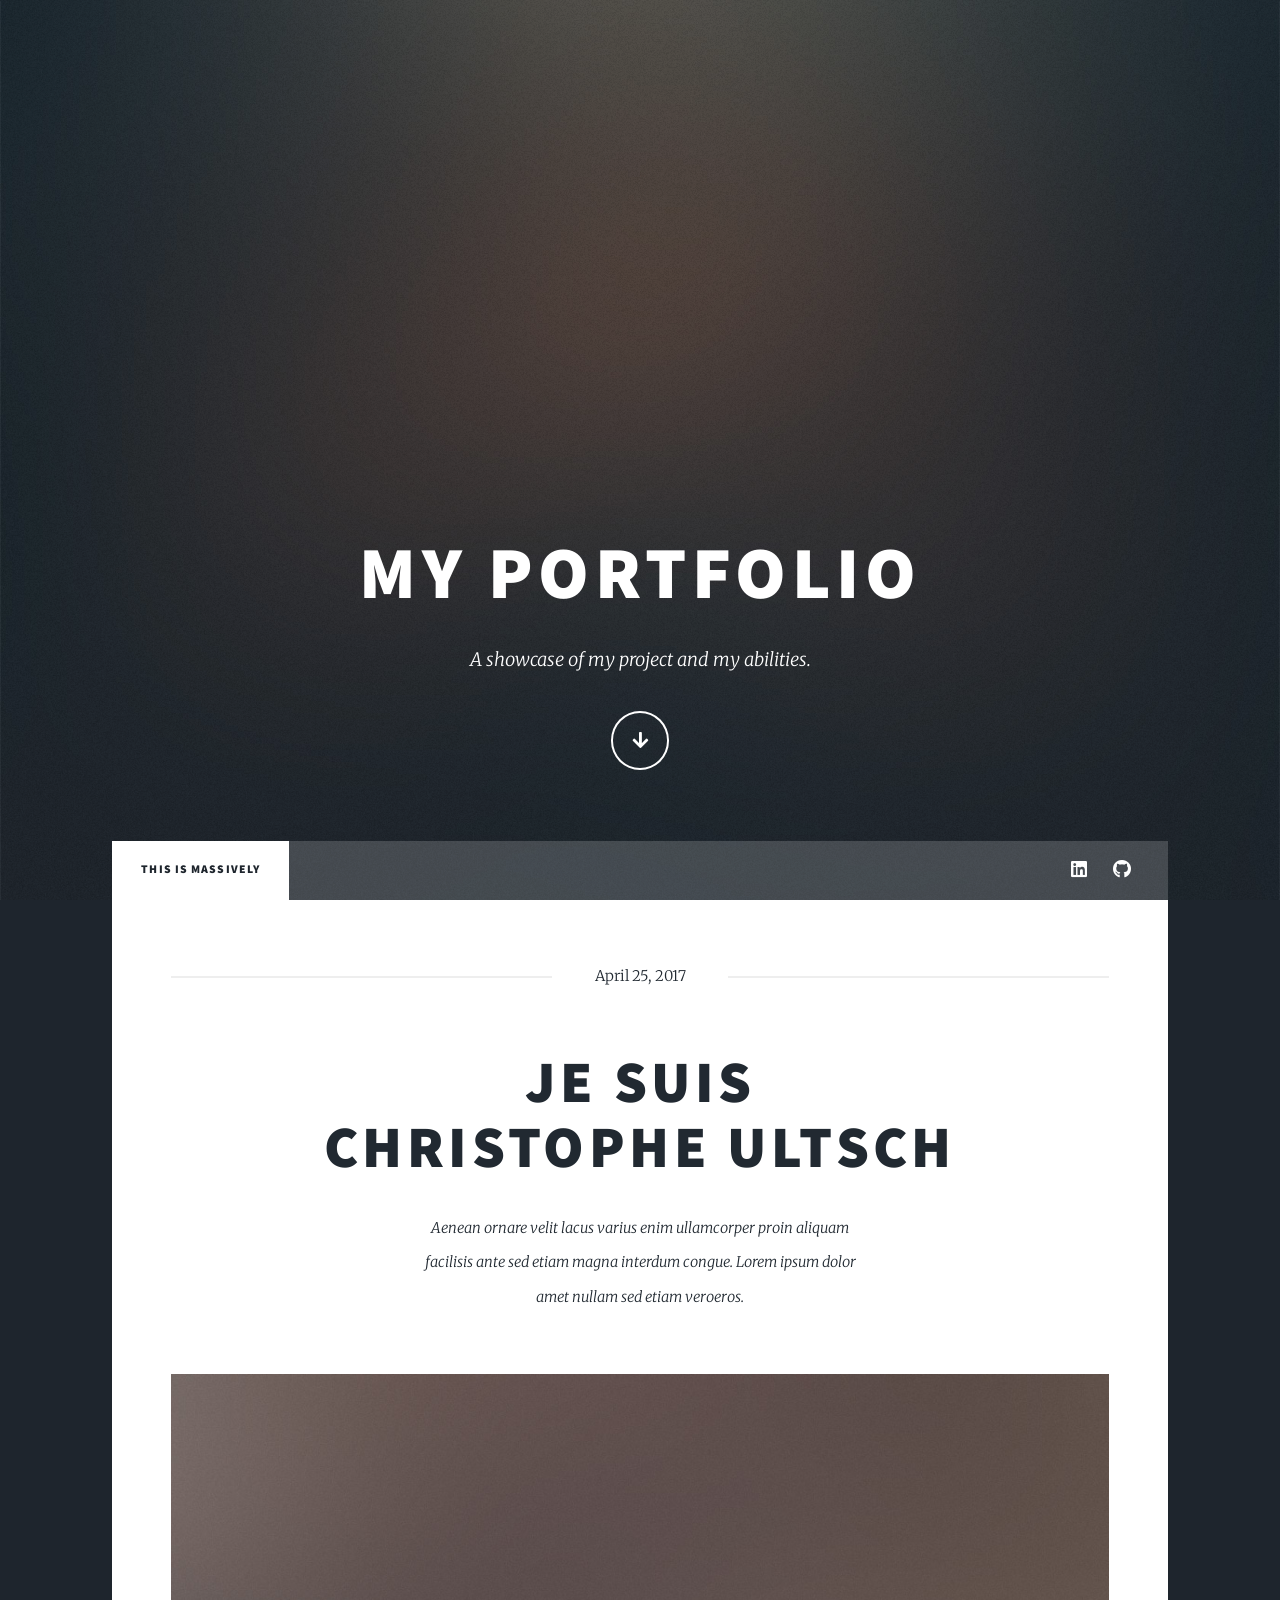
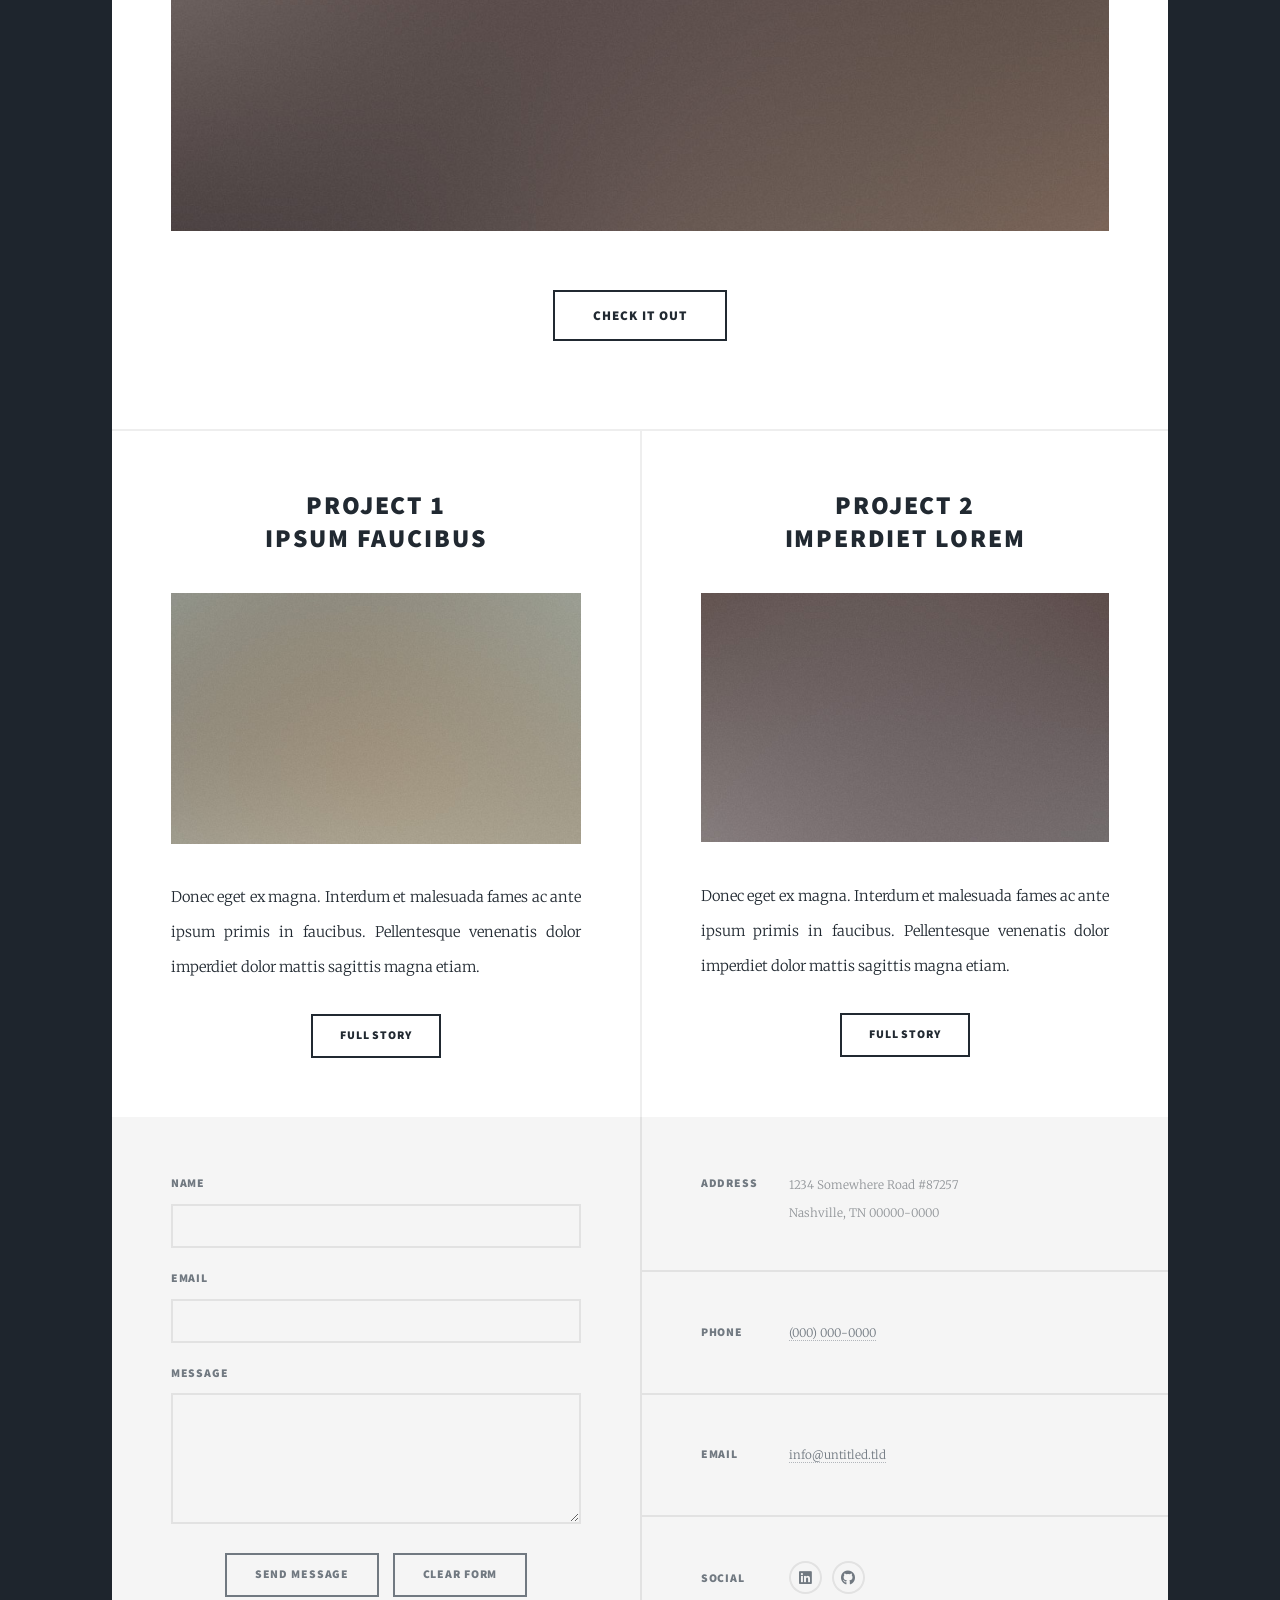
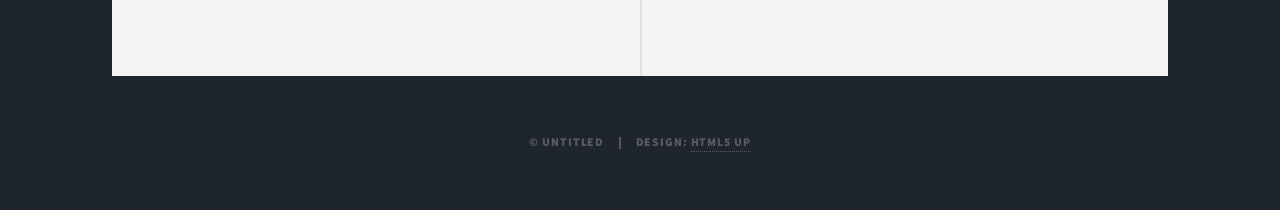
==== commit 366553eb: "index+generic" ====
--- a/index.html
+++ b/index.html
@@ -6,7 +6,7 @@
 -->
 <html>
 	<head>
-		<title>Generic Page - Massively by HTML5 UP</title>
+		<title>Zamana Camara</title>
 		<meta charset="utf-8" />
 		<meta name="viewport" content="width=device-width, initial-scale=1, user-scalable=no" />
 		<link rel="stylesheet" href="assets/css/main.css" />
@@ -15,7 +15,16 @@
 	<body class="is-preload">
 
 		<!-- Wrapper -->
-			<div id="wrapper">
+			<div id="wrapper" class="fade-in">
+
+				<!-- Intro -->
+					<div id="intro">
+						<h1>My Portfolio</h1>
+						<p>A showcase of my project and my abilities.</p>
+						<ul class="actions">
+							<li><a href="#header" class="button icon solid solo fa-arrow-down scrolly">Continue</a></li>
+						</ul>
+					</div>
 
 				<!-- Header -->
 					<header id="header">
@@ -25,14 +34,10 @@
 				<!-- Nav -->
 					<nav id="nav">
 						<ul class="links">
-							<li><a href="index.html">This is Massively</a></li>
-							<li class="active"><a href="generic.html">Generic Page</a></li>
-							<li><a href="elements.html">Elements Reference</a></li>
+							<li class="active"><a href="index.html">This is Massively</a></li>
 						</ul>
 						<ul class="icons">
-							<li><a href="#" class="icon brands fa-twitter"><span class="label">Twitter</span></a></li>
-							<li><a href="#" class="icon brands fa-facebook-f"><span class="label">Facebook</span></a></li>
-							<li><a href="#" class="icon brands fa-instagram"><span class="label">Instagram</span></a></li>
+							<li><a href="#" class="icon brands fa-linkedin"><span class="label">Linkedin</span></a></li>
 							<li><a href="#" class="icon brands fa-github"><span class="label">GitHub</span></a></li>
 						</ul>
 					</nav>
@@ -40,46 +45,80 @@
 				<!-- Main -->
 					<div id="main">
 
-						<!-- Post -->
-							<section class="post">
+						<!-- Featured Post -->
+							<article class="post featured">
 								<header class="major">
 									<span class="date">April 25, 2017</span>
-									<h1>This is a<br />
-									Generic Page</h1>
+									<h2><a href="#">Je suis</br> Christophe Ultsch</a></a></h2>
 									<p>Aenean ornare velit lacus varius enim ullamcorper proin aliquam<br />
 									facilisis ante sed etiam magna interdum congue. Lorem ipsum dolor<br />
 									amet nullam sed etiam veroeros.</p>
 								</header>
-								<div class="image main"><img src="images/pic01.jpg" alt="" /></div>
-								<p>Donec eget ex magna. Interdum et malesuada fames ac ante ipsum primis in faucibus. Pellentesque venenatis dolor imperdiet dolor mattis sagittis. Praesent rutrum sem diam, vitae egestas enim auctor sit amet. Pellentesque leo mauris, consectetur id ipsum sit amet, fergiat. Pellentesque in mi eu massa lacinia malesuada et a elit. Donec urna ex, lacinia in purus ac, pretium pulvinar mauris. Nunc lorem mauris, fringilla in aliquam at, euismod in lectus. Pellentesque habitant morbi tristique senectus et netus et malesuada fames ac turpis egestas. Curabitur sapien risus, commodo eget turpis at, elementum convallis enim turpis, lorem ipsum dolor sit amet nullam.</p>
-								<p>Lorem ipsum dolor sit amet, consectetur adipiscing elit. Duis dapibus rutrum facilisis. Class aptent taciti sociosqu ad litora torquent per conubia nostra, per inceptos himenaeos. Etiam tristique libero eu nibh porttitor fermentum. Nullam venenatis erat id vehicula viverra. Nunc ultrices eros ut ultricies condimentum. Mauris risus lacus, blandit sit amet venenatis non, bibendum vitae dolor. Nunc lorem mauris, fringilla in aliquam at, euismod in lectus. Pellentesque habitant morbi tristique senectus et netus et malesuada fames ac turpis egestas. In non lorem sit amet elit placerat maximus. Pellentesque aliquam maximus risus. Donec eget ex magna. Interdum et malesuada fames ac ante ipsum primis in faucibus. Pellentesque venenatis dolor imperdiet dolor mattis sagittis. Praesent rutrum sem diam, vitae egestas enim auctor sit amet. Pellentesque leo mauris, consectetur id ipsum.</p>
+								<a href="#" class="image main"><img src="images/pic01.jpg" alt="" /></a>
+								<ul class="actions special">
+									<li><a href="#" class="button large">Check it out</a></li>
+								</ul>
+							</article>
+
+						<!-- Posts -->
+							<section class="posts">
+								<article>
+									<header>
+										<h2><a href="#">Project 1<br />
+										ipsum faucibus</a></h2>
+									</header>
+									<a href="#" class="image fit"><img src="images/pic02.jpg" alt="" /></a>
+									<p>Donec eget ex magna. Interdum et malesuada fames ac ante ipsum primis in faucibus. Pellentesque venenatis dolor imperdiet dolor mattis sagittis magna etiam.</p>
+									<ul class="actions special">
+										<li><a href="#" class="button">Full Story</a></li>
+									</ul>
+								</article>
+								<article>
+									<header>
+									
+										<h2><a href="#">Project 2<br />
+										imperdiet lorem</a></h2>
+									</header>
+									<a href="#" class="image fit"><img src="images/pic03.jpg" alt="" /></a>
+									<p>Donec eget ex magna. Interdum et malesuada fames ac ante ipsum primis in faucibus. Pellentesque venenatis dolor imperdiet dolor mattis sagittis magna etiam.</p>
+									<ul class="actions special">
+										<li><a href="#" class="button">Full Story</a></li>
+									</ul>
+								</article>
 							</section>
 
+						<!-- Footer -->
 					</div>
 
 				<!-- Footer -->
 					<footer id="footer">
 						<section>
-							<form method="post" action="#">
+							<form method="post" action="https://formspree.io/f/xyylzvdk" id="my-form">
 								<div class="fields">
 									<div class="field">
 										<label for="name">Name</label>
-										<input type="text" name="name" id="name" />
+										<input type="text" name="name" id="name" required/>
 									</div>
 									<div class="field">
 										<label for="email">Email</label>
-										<input type="text" name="email" id="email" />
+										<input type="email" name="email" pattern="[a-z0-9._%+-]+@[a-z0-9.-]+\.[a-z]{2,4}$" id="email" required/>
 									</div>
 									<div class="field">
 										<label for="message">Message</label>
-										<textarea name="message" id="message" rows="3"></textarea>
+										<textarea name="message" id="message" rows="3" required></textarea>
 									</div>
 								</div>
-								<ul class="actions">
-									<li><input type="submit" value="Send Message" /></li>
-								</ul>
+								<div class="col-12">
+									<ul class="actions special">
+										<li><input type="submit" class="button" value="Send Message" /></li>
+										<li><input type="reset" class="button alt" value="Clear Form" /></li>
+									</ul>
+								</div>
 							</form>
+							<div id="status"></div>
+							
 						</section>
+
 						<section class="split contact">
 							<section class="alt">
 								<h3>Address</h3>
@@ -92,19 +131,20 @@
 							</section>
 							<section>
 								<h3>Email</h3>
-								<p><a href="#">info@untitled.tld</a></p>
+								<p><a href="https://www.google.com">info@untitled.tld</a></p>
 							</section>
 							<section>
 								<h3>Social</h3>
 								<ul class="icons alt">
-									<li><a href="#" class="icon brands alt fa-twitter"><span class="label">Twitter</span></a></li>
-									<li><a href="#" class="icon brands alt fa-facebook-f"><span class="label">Facebook</span></a></li>
-									<li><a href="#" class="icon brands alt fa-instagram"><span class="label">Instagram</span></a></li>
+									<li><a href="#" class="icon brands alt fa-linkedin"><span class="label">Linkedin</span></a></li>
 									<li><a href="#" class="icon brands alt fa-github"><span class="label">GitHub</span></a></li>
 								</ul>
 							</section>
 						</section>
 					</footer>
+
+						
+					
 
 				<!-- Copyright -->
 					<div id="copyright">
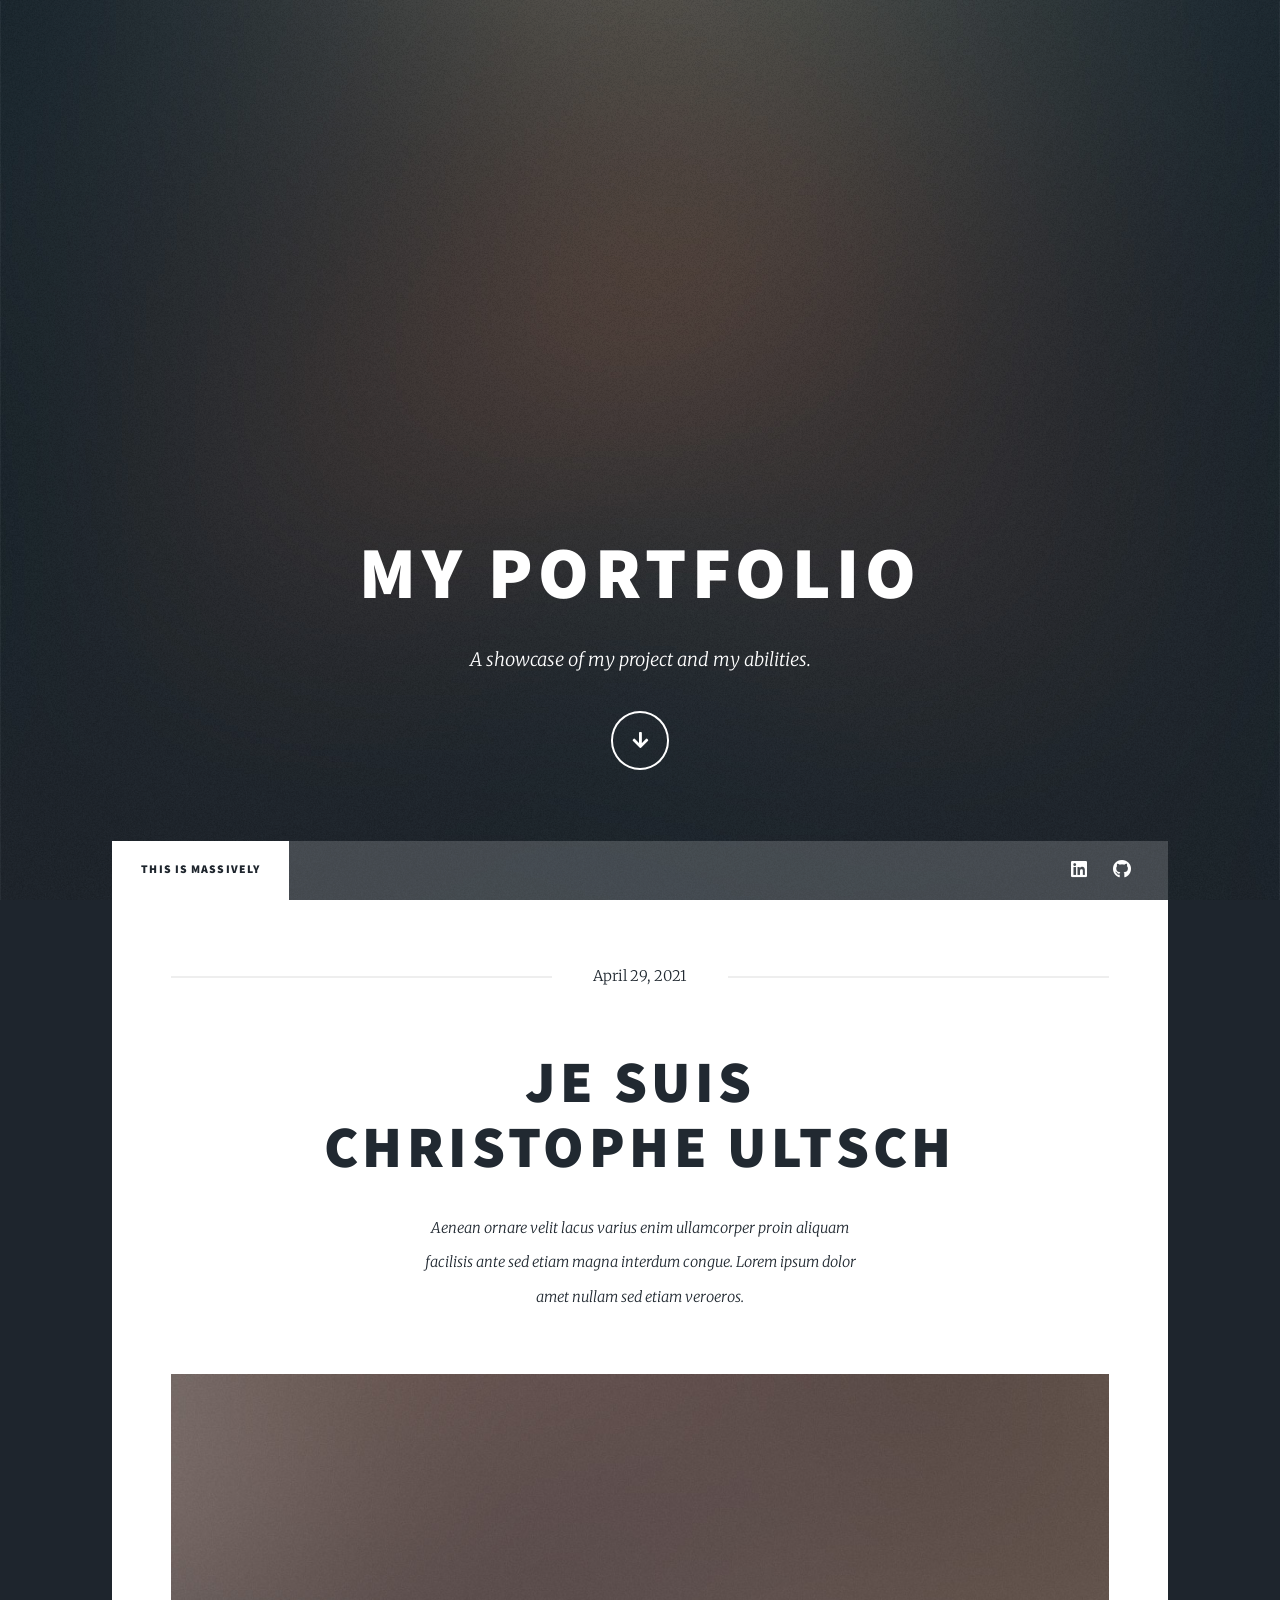
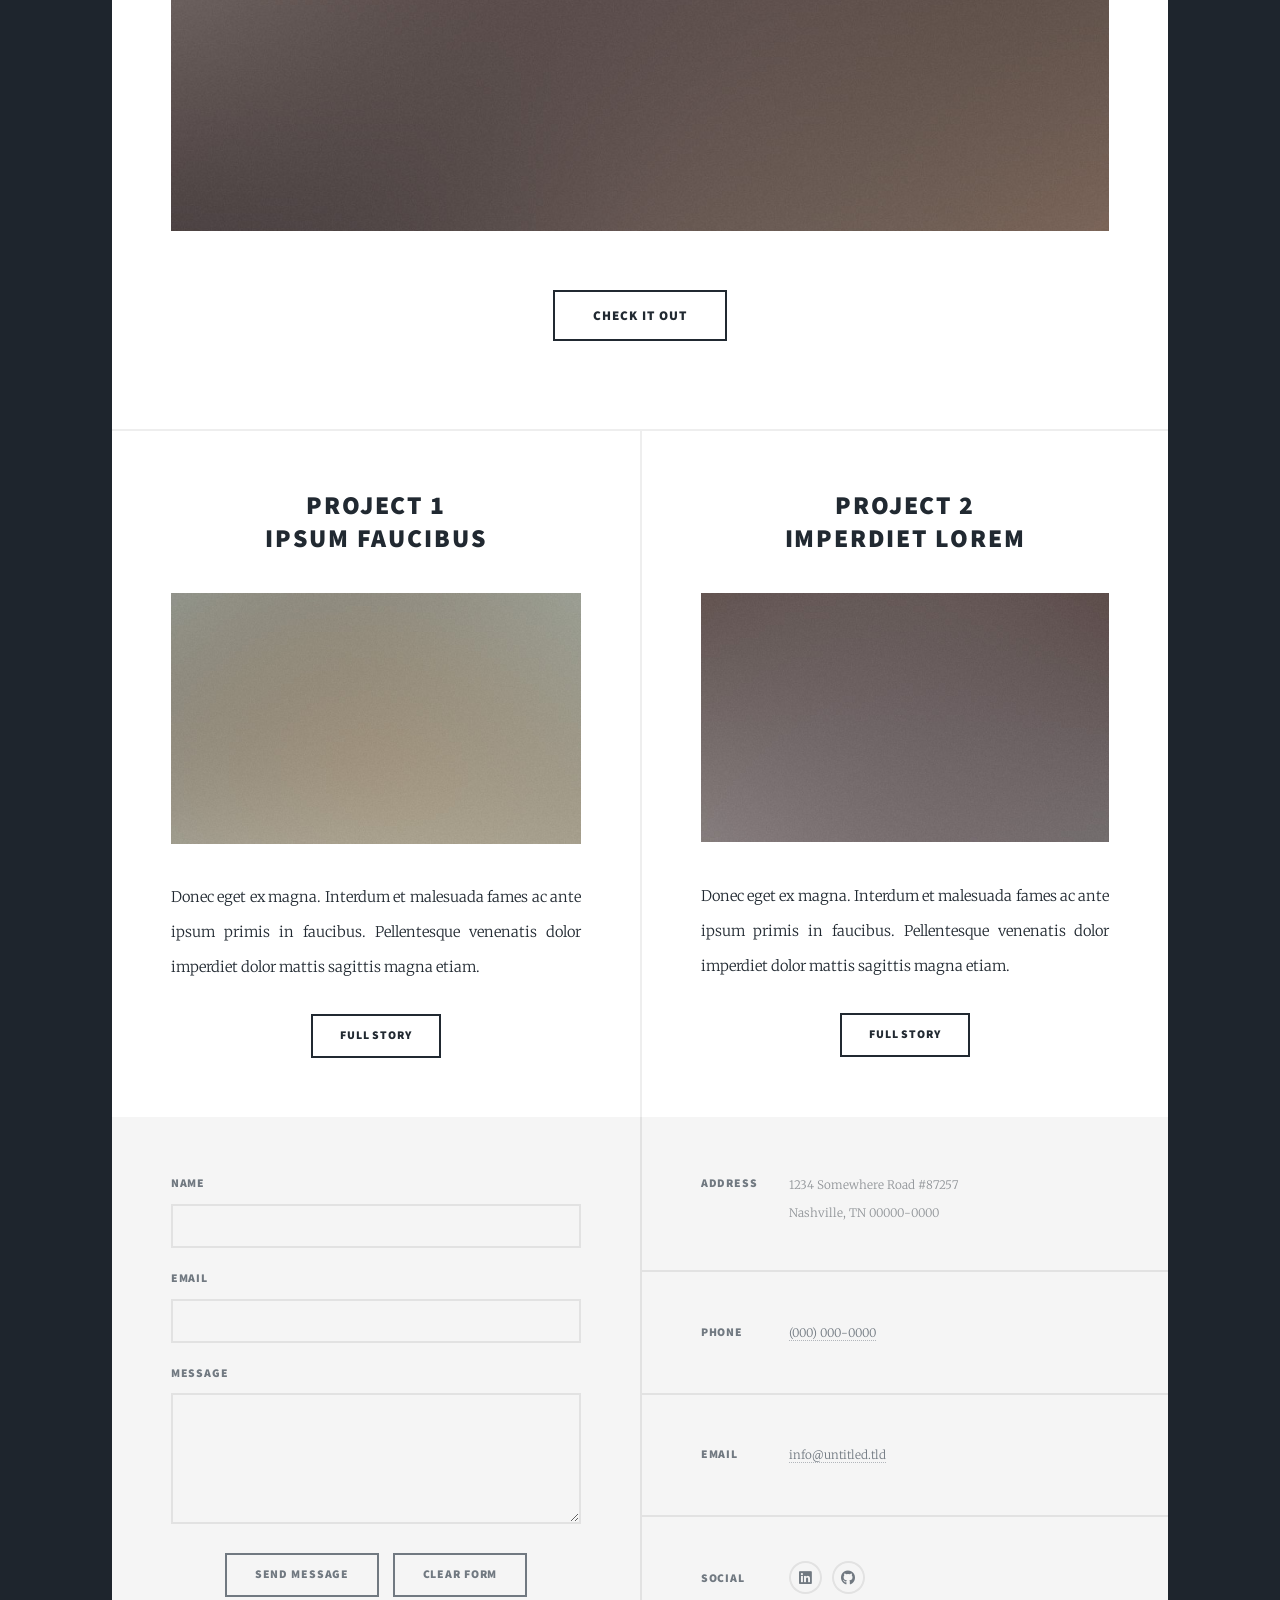
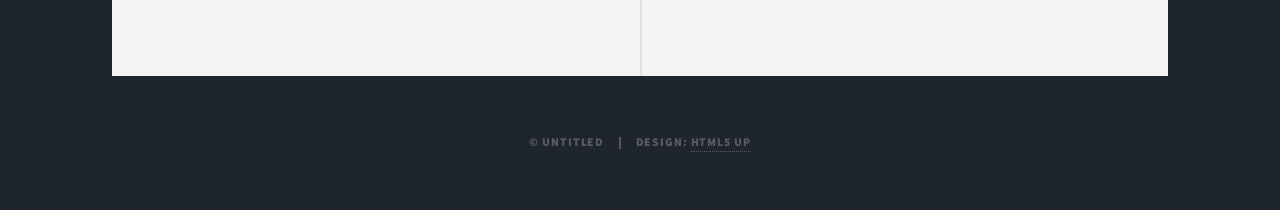
==== commit baa961fd: "modif date intro" ====
--- a/index.html
+++ b/index.html
@@ -48,7 +48,7 @@
 						<!-- Featured Post -->
 							<article class="post featured">
 								<header class="major">
-									<span class="date">April 25, 2017</span>
+									<span class="date">April 29, 2021</span>
 									<h2><a href="#">Je suis</br> Christophe Ultsch</a></a></h2>
 									<p>Aenean ornare velit lacus varius enim ullamcorper proin aliquam<br />
 									facilisis ante sed etiam magna interdum congue. Lorem ipsum dolor<br />
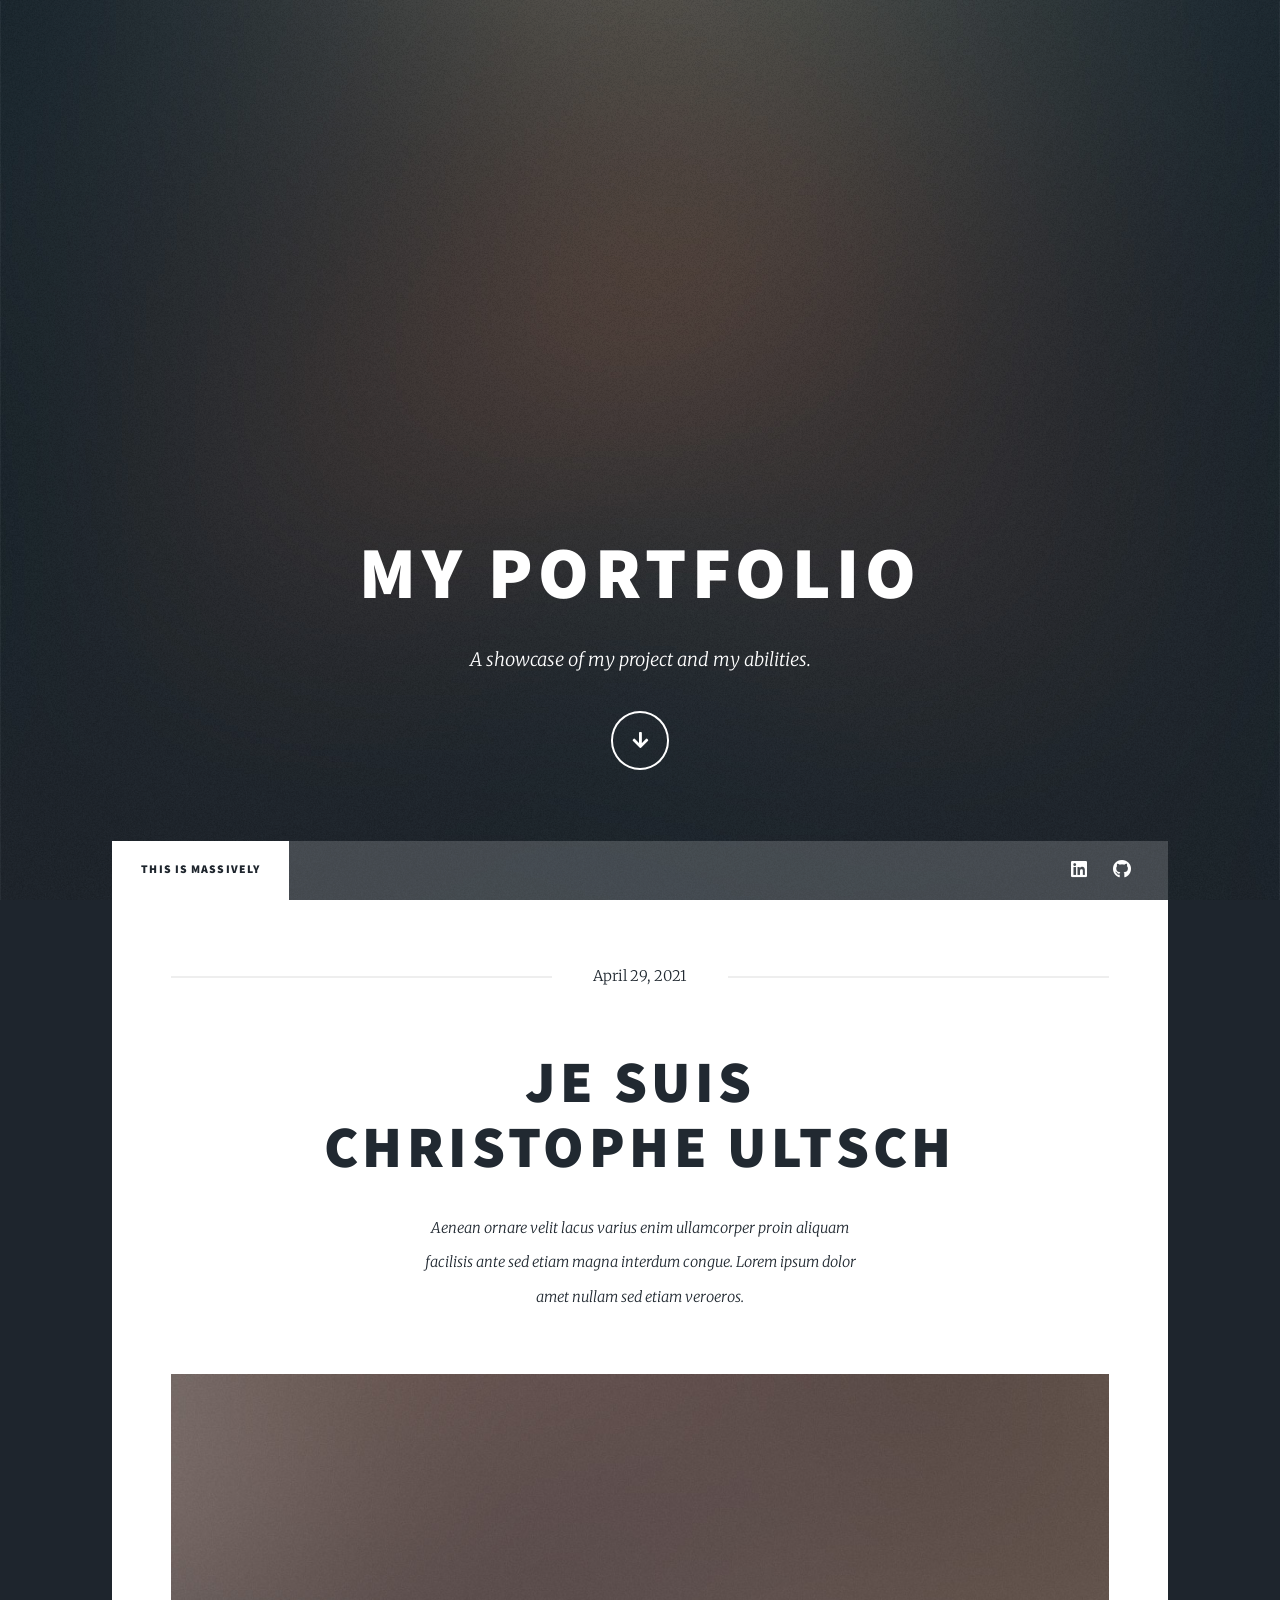
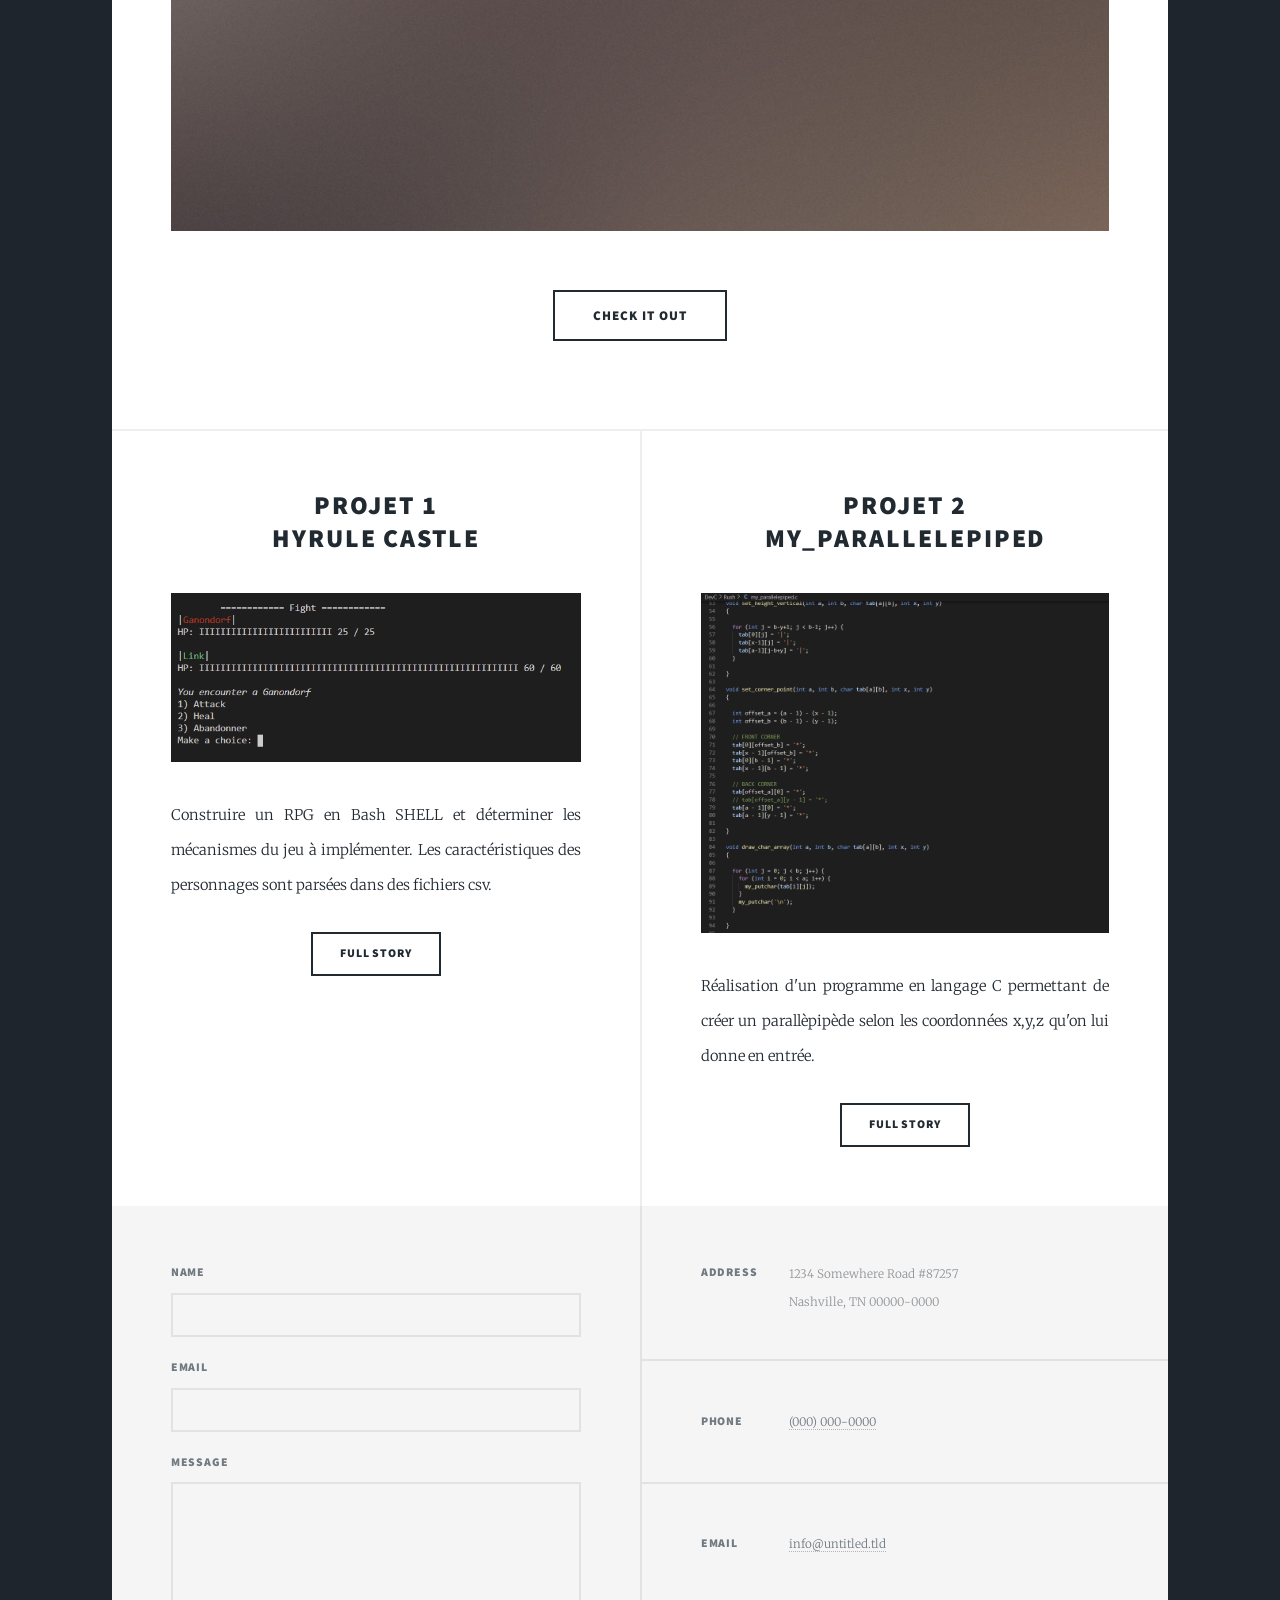
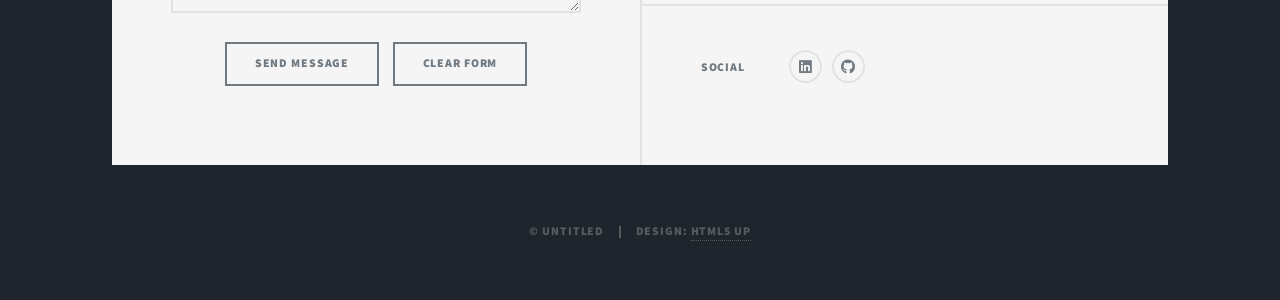
==== commit 19eb30c5: "add .gitignore" ====
--- a/index.html
+++ b/index.html
@@ -6,7 +6,7 @@
 -->
 <html>
 	<head>
-		<title>Zamana Camara</title>
+		<title>Christophe Ultsch</title>
 		<meta charset="utf-8" />
 		<meta name="viewport" content="width=device-width, initial-scale=1, user-scalable=no" />
 		<link rel="stylesheet" href="assets/css/main.css" />
@@ -37,8 +37,8 @@
 							<li class="active"><a href="index.html">This is Massively</a></li>
 						</ul>
 						<ul class="icons">
-							<li><a href="#" class="icon brands fa-linkedin"><span class="label">Linkedin</span></a></li>
-							<li><a href="#" class="icon brands fa-github"><span class="label">GitHub</span></a></li>
+							<li><a href="https://www.linkedin.com/in/ultsch-christophe-etna/" class="icon brands fa-linkedin"><span class="label">Linkedin</span></a></li>
+							<li><a href="https://github.com/Totchino" class="icon brands fa-github"><span class="label">GitHub</span></a></li>
 						</ul>
 					</nav>
 
@@ -64,11 +64,11 @@
 							<section class="posts">
 								<article>
 									<header>
-										<h2><a href="#">Project 1<br />
-										ipsum faucibus</a></h2>
+										<h2><a href="#">Projet 1<br />
+										Hyrule Castle</a></h2>
 									</header>
-									<a href="#" class="image fit"><img src="images/pic02.jpg" alt="" /></a>
-									<p>Donec eget ex magna. Interdum et malesuada fames ac ante ipsum primis in faucibus. Pellentesque venenatis dolor imperdiet dolor mattis sagittis magna etiam.</p>
+									<a href="#" class="image fit"><img src="images/fight.png" alt="" /></a>
+									<p>Construire un RPG en Bash SHELL et déterminer les mécanismes du jeu à implémenter. Les caractéristiques des personnages sont parsées dans des fichiers csv.</p>
 									<ul class="actions special">
 										<li><a href="#" class="button">Full Story</a></li>
 									</ul>
@@ -76,11 +76,11 @@
 								<article>
 									<header>
 									
-										<h2><a href="#">Project 2<br />
-										imperdiet lorem</a></h2>
+										<h2><a href="#">Projet 2<br />
+										my_parallelepiped</a></h2>
 									</header>
-									<a href="#" class="image fit"><img src="images/pic03.jpg" alt="" /></a>
-									<p>Donec eget ex magna. Interdum et malesuada fames ac ante ipsum primis in faucibus. Pellentesque venenatis dolor imperdiet dolor mattis sagittis magna etiam.</p>
+									<a href="#" class="image fit"><img src="images/algo2.png" alt="" /></a>
+									<p>Réalisation d'un programme en langage C permettant de créer un parallèpipède selon les coordonnées x,y,z qu'on lui donne en entrée.</p>
 									<ul class="actions special">
 										<li><a href="#" class="button">Full Story</a></li>
 									</ul>
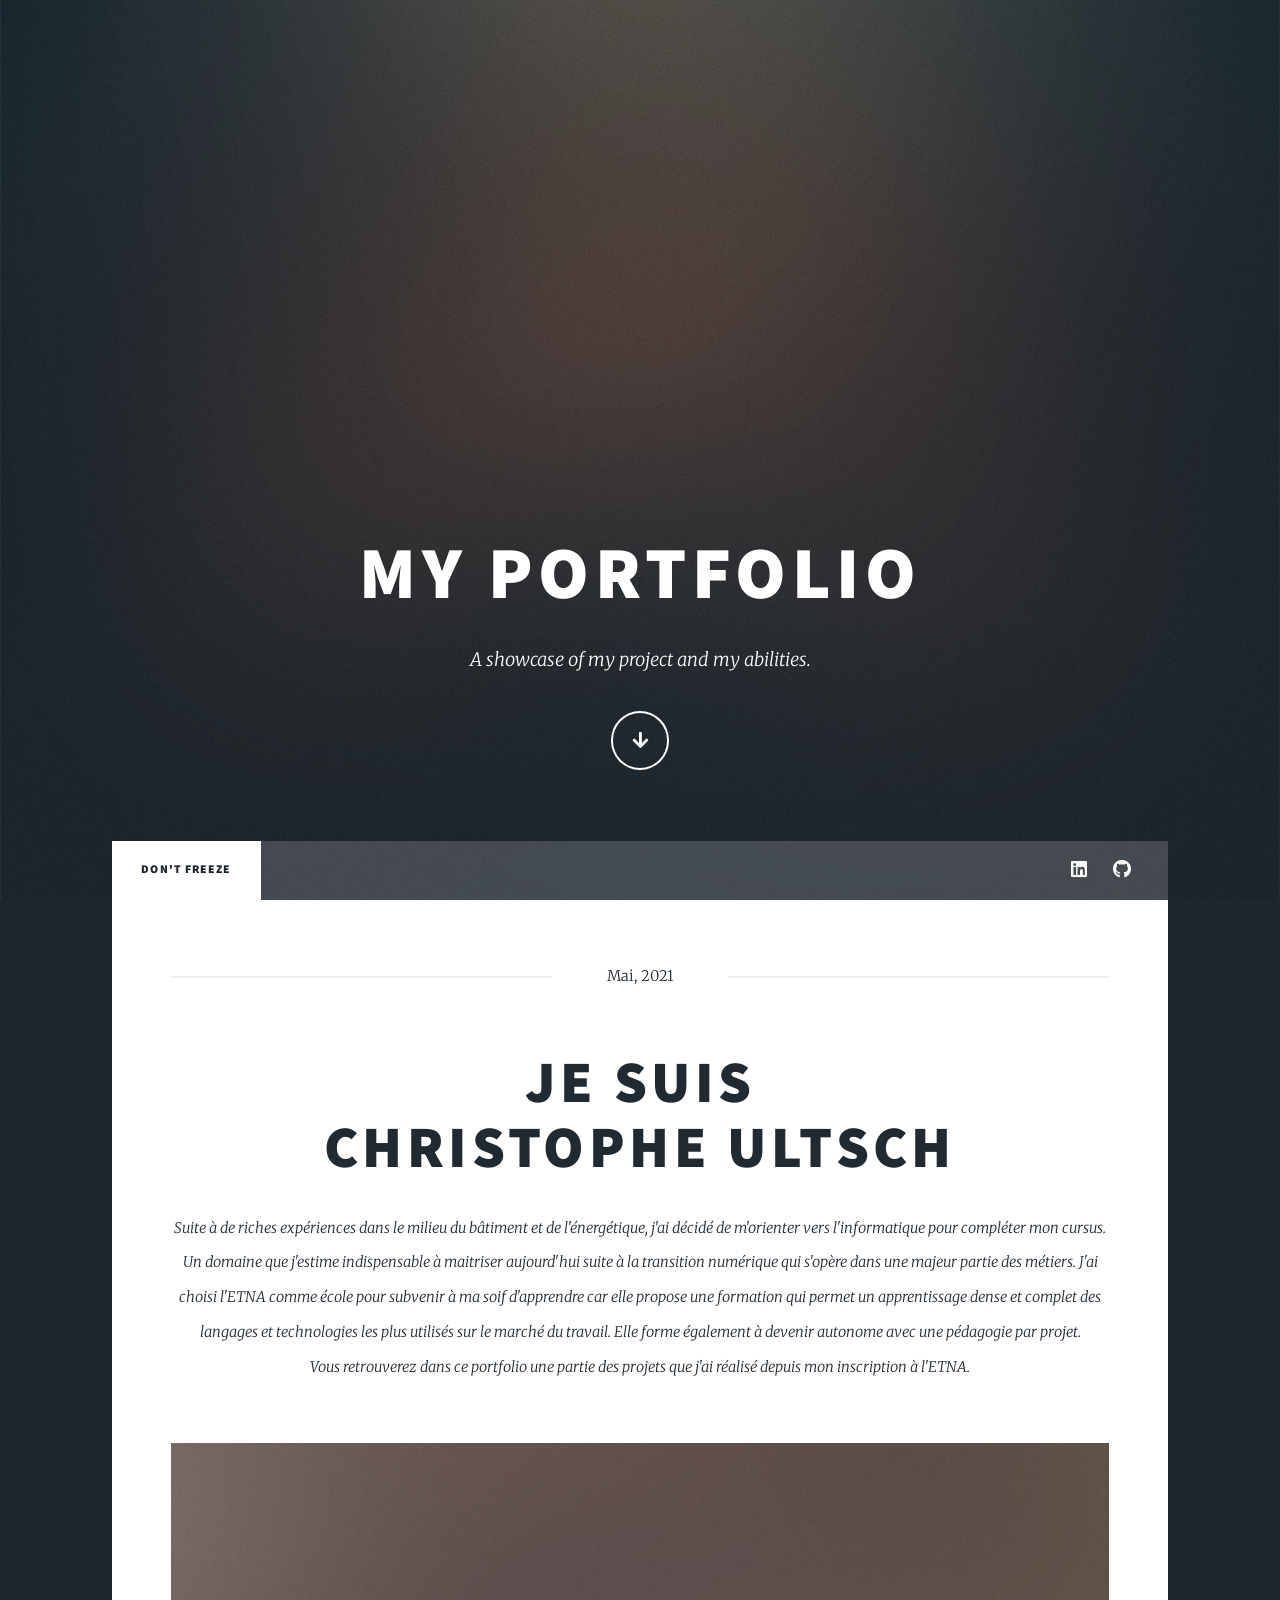
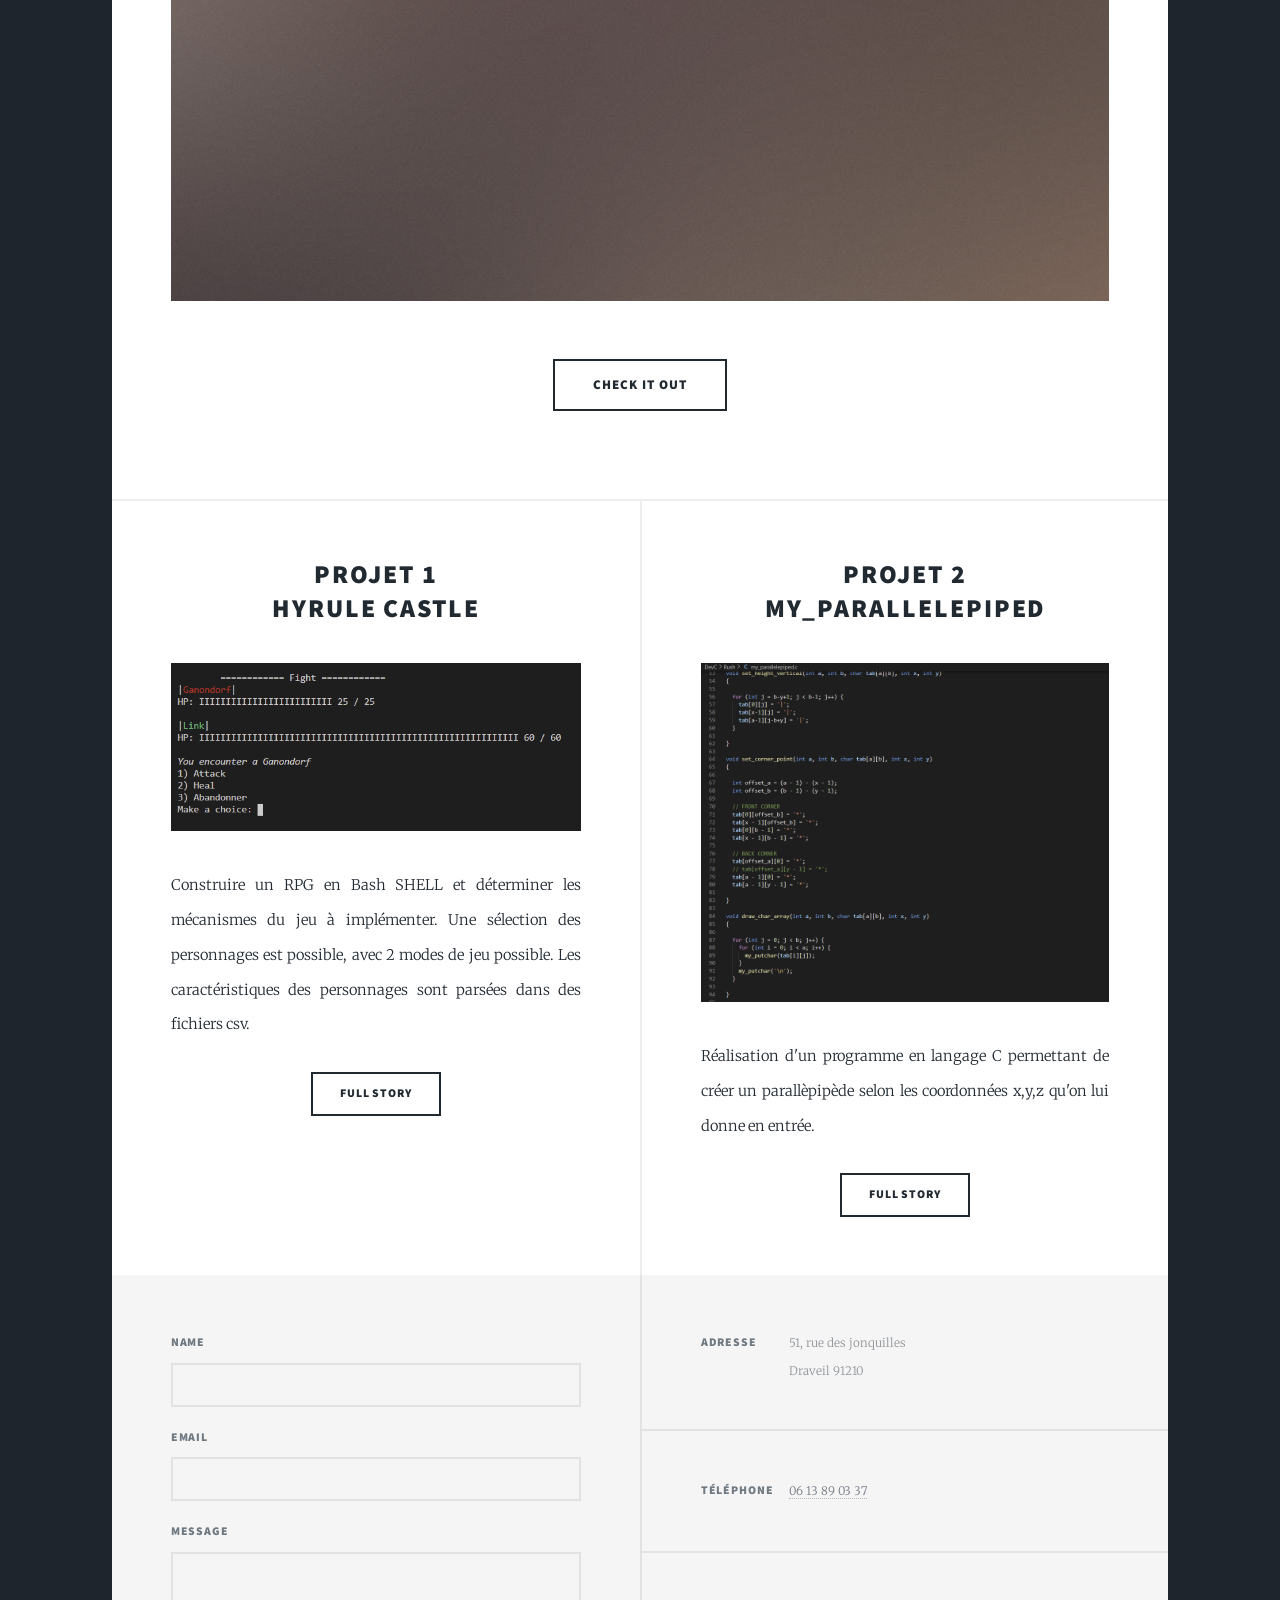
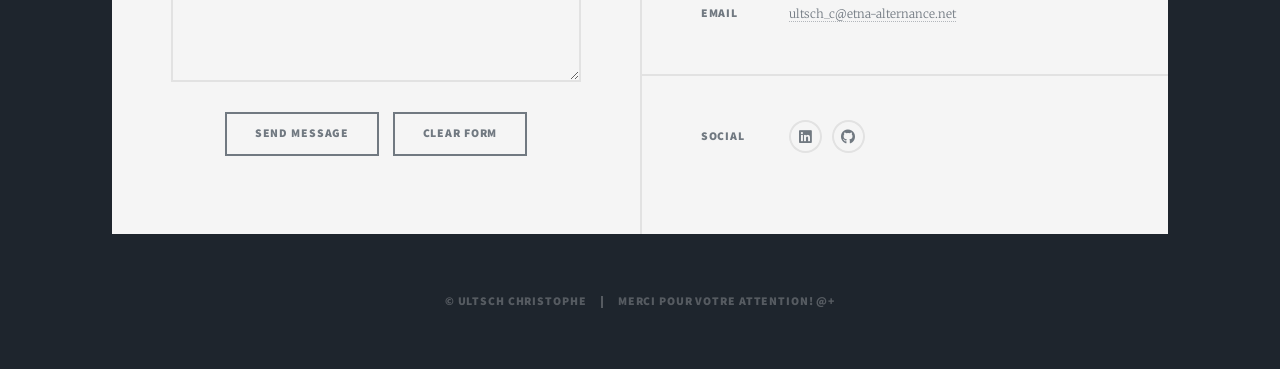
==== commit 5ed058eb: "modification index" ====
--- a/index.html
+++ b/index.html
@@ -34,7 +34,7 @@
 				<!-- Nav -->
 					<nav id="nav">
 						<ul class="links">
-							<li class="active"><a href="index.html">This is Massively</a></li>
+							<li class="active"><a href="index.html">Don't freeze</a></li>
 						</ul>
 						<ul class="icons">
 							<li><a href="https://www.linkedin.com/in/ultsch-christophe-etna/" class="icon brands fa-linkedin"><span class="label">Linkedin</span></a></li>
@@ -48,11 +48,11 @@
 						<!-- Featured Post -->
 							<article class="post featured">
 								<header class="major">
-									<span class="date">April 29, 2021</span>
+									<span class="date">Mai, 2021</span>
 									<h2><a href="#">Je suis</br> Christophe Ultsch</a></a></h2>
-									<p>Aenean ornare velit lacus varius enim ullamcorper proin aliquam<br />
-									facilisis ante sed etiam magna interdum congue. Lorem ipsum dolor<br />
-									amet nullam sed etiam veroeros.</p>
+									<p>Suite à de riches expériences dans le milieu du bâtiment et de l'énergétique, j'ai décidé de m'orienter vers l'informatique pour compléter mon cursus. Un domaine que j'estime indispensable à maitriser aujourd'hui suite à la transition numérique qui s'opère dans une majeur partie des métiers. J'ai choisi l'ETNA comme école pour subvenir à ma soif d'apprendre car elle propose une formation qui permet un apprentissage dense et complet des langages et technologies les plus utilisés sur le marché du travail.
+										Elle forme également à devenir autonome avec une pédagogie par projet.
+									</br>Vous retrouverez dans ce portfolio une partie des projets que j'ai réalisé depuis mon inscription à l'ETNA.</p>
 								</header>
 								<a href="#" class="image main"><img src="images/pic01.jpg" alt="" /></a>
 								<ul class="actions special">
@@ -68,7 +68,7 @@
 										Hyrule Castle</a></h2>
 									</header>
 									<a href="#" class="image fit"><img src="images/fight.png" alt="" /></a>
-									<p>Construire un RPG en Bash SHELL et déterminer les mécanismes du jeu à implémenter. Les caractéristiques des personnages sont parsées dans des fichiers csv.</p>
+									<p>Construire un RPG en Bash SHELL et déterminer les mécanismes du jeu à implémenter. Une sélection des personnages est possible, avec 2 modes de jeu possible. Les caractéristiques des personnages sont parsées dans des fichiers csv.</p>
 									<ul class="actions special">
 										<li><a href="#" class="button">Full Story</a></li>
 									</ul>
@@ -121,23 +121,23 @@
 
 						<section class="split contact">
 							<section class="alt">
-								<h3>Address</h3>
-								<p>1234 Somewhere Road #87257<br />
-								Nashville, TN 00000-0000</p>
+								<h3>Adresse</h3>
+								<p>51, rue des jonquilles<br />
+								Draveil 91210</p>
 							</section>
 							<section>
-								<h3>Phone</h3>
-								<p><a href="#">(000) 000-0000</a></p>
+								<h3>Téléphone</h3>
+								<p><a href="#">06 13 89 03 37</a></p>
 							</section>
 							<section>
 								<h3>Email</h3>
-								<p><a href="https://www.google.com">info@untitled.tld</a></p>
+								<p><a href="https://www.google.com">ultsch_c@etna-alternance.net</a></p>
 							</section>
 							<section>
 								<h3>Social</h3>
 								<ul class="icons alt">
-									<li><a href="#" class="icon brands alt fa-linkedin"><span class="label">Linkedin</span></a></li>
-									<li><a href="#" class="icon brands alt fa-github"><span class="label">GitHub</span></a></li>
+									<li><a href="https://www.linkedin.com/in/ultsch-christophe-etna/" class="icon brands alt fa-linkedin"><span class="label">Linkedin</span></a></li>
+									<li><a href="https://github.com/Totchino" class="icon brands alt fa-github"><span class="label">GitHub</span></a></li>
 								</ul>
 							</section>
 						</section>
@@ -148,7 +148,7 @@
 
 				<!-- Copyright -->
 					<div id="copyright">
-						<ul><li>&copy; Untitled</li><li>Design: <a href="https://html5up.net">HTML5 UP</a></li></ul>
+						<ul><li>&copy; Ultsch Christophe</li><li>Merci pour votre attention! @+</li></ul>
 					</div>
 
 			</div>
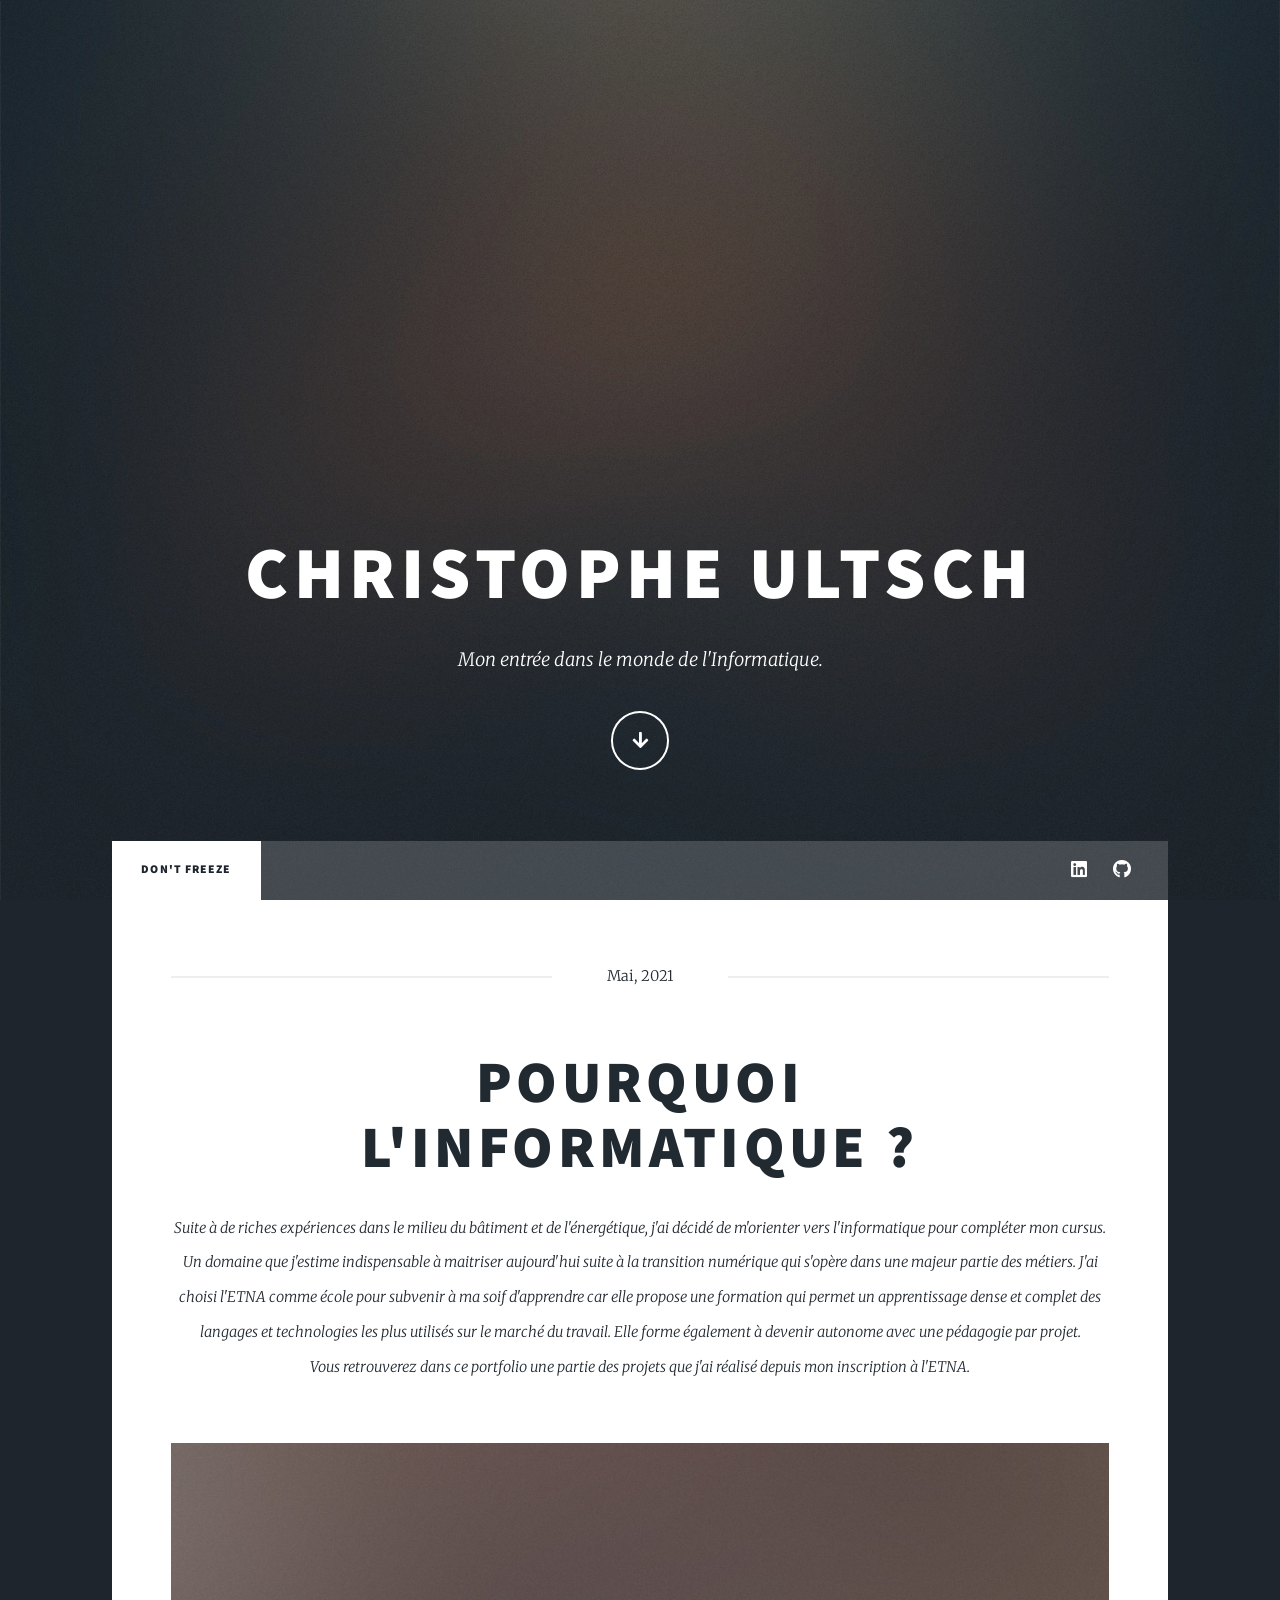
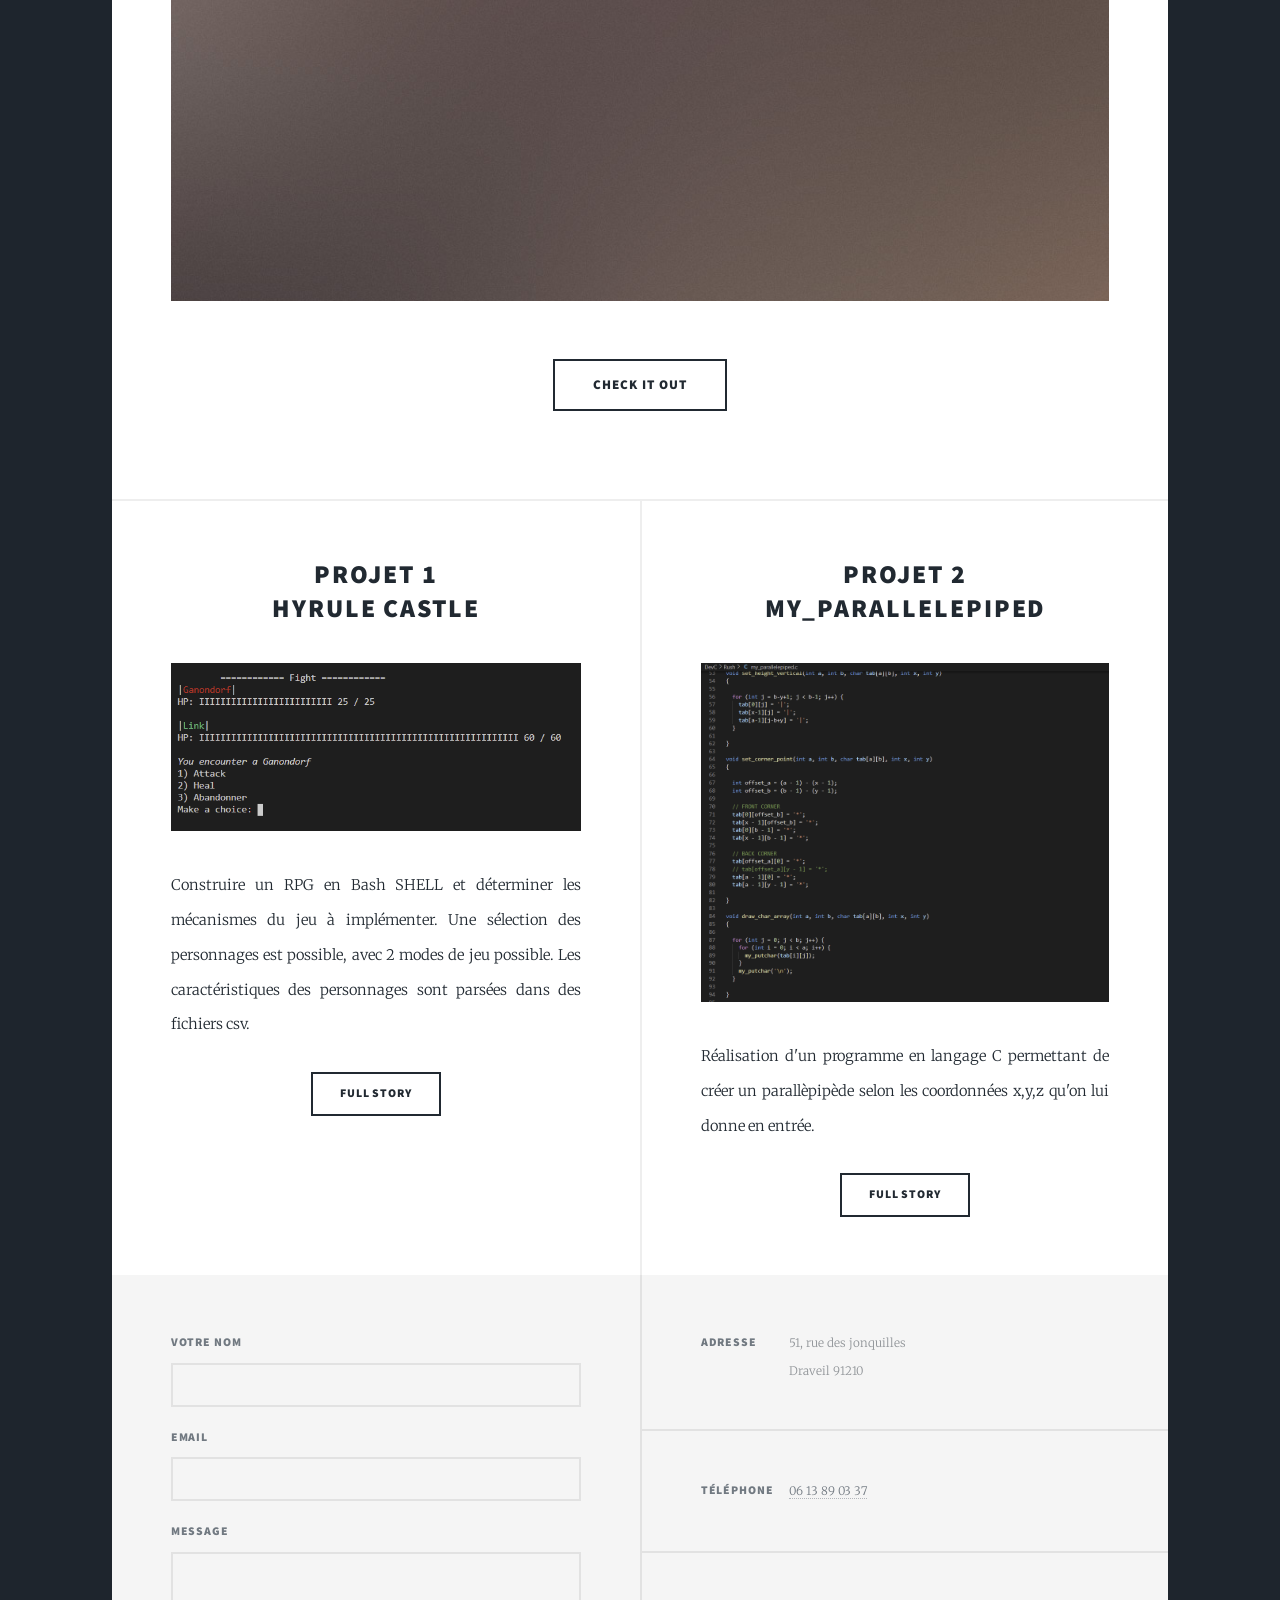
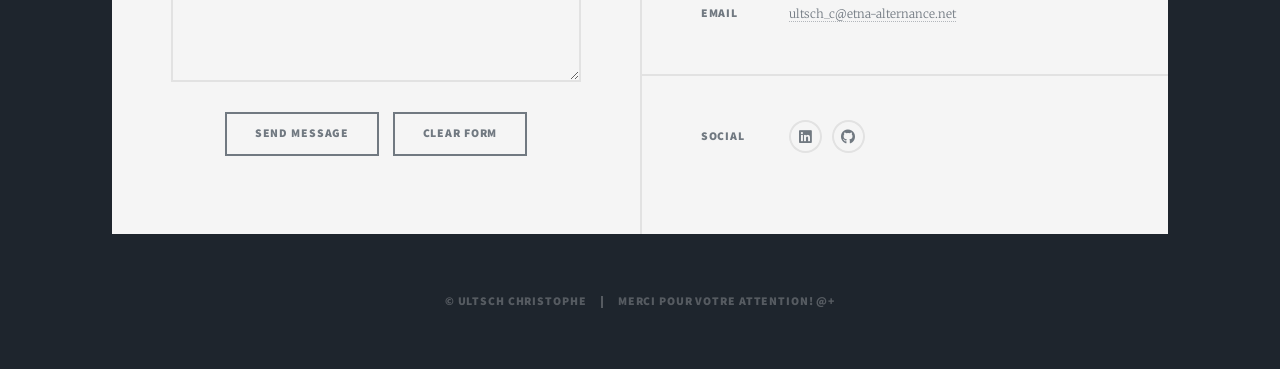
==== commit 81fd091d: "Ajout texte de présentation" ====
--- a/index.html
+++ b/index.html
@@ -19,8 +19,8 @@
 
 				<!-- Intro -->
 					<div id="intro">
-						<h1>My Portfolio</h1>
-						<p>A showcase of my project and my abilities.</p>
+						<h1>Christophe Ultsch</h1>
+						<p>Mon entrée dans le monde de l'Informatique.</p>
 						<ul class="actions">
 							<li><a href="#header" class="button icon solid solo fa-arrow-down scrolly">Continue</a></li>
 						</ul>
@@ -28,7 +28,7 @@
 
 				<!-- Header -->
 					<header id="header">
-						<a href="index.html" class="logo">Massively</a>
+						<a href="index.html" class="logo">Bienvenue!</a>
 					</header>
 
 				<!-- Nav -->
@@ -49,7 +49,7 @@
 							<article class="post featured">
 								<header class="major">
 									<span class="date">Mai, 2021</span>
-									<h2><a href="#">Je suis</br> Christophe Ultsch</a></a></h2>
+									<h2><a href="#">Pourquoi</br> l'informatique ?</a></a></h2>
 									<p>Suite à de riches expériences dans le milieu du bâtiment et de l'énergétique, j'ai décidé de m'orienter vers l'informatique pour compléter mon cursus. Un domaine que j'estime indispensable à maitriser aujourd'hui suite à la transition numérique qui s'opère dans une majeur partie des métiers. J'ai choisi l'ETNA comme école pour subvenir à ma soif d'apprendre car elle propose une formation qui permet un apprentissage dense et complet des langages et technologies les plus utilisés sur le marché du travail.
 										Elle forme également à devenir autonome avec une pédagogie par projet.
 									</br>Vous retrouverez dans ce portfolio une partie des projets que j'ai réalisé depuis mon inscription à l'ETNA.</p>
@@ -96,7 +96,7 @@
 							<form method="post" action="https://formspree.io/f/xyylzvdk" id="my-form">
 								<div class="fields">
 									<div class="field">
-										<label for="name">Name</label>
+										<label for="name">Votre Nom</label>
 										<input type="text" name="name" id="name" required/>
 									</div>
 									<div class="field">
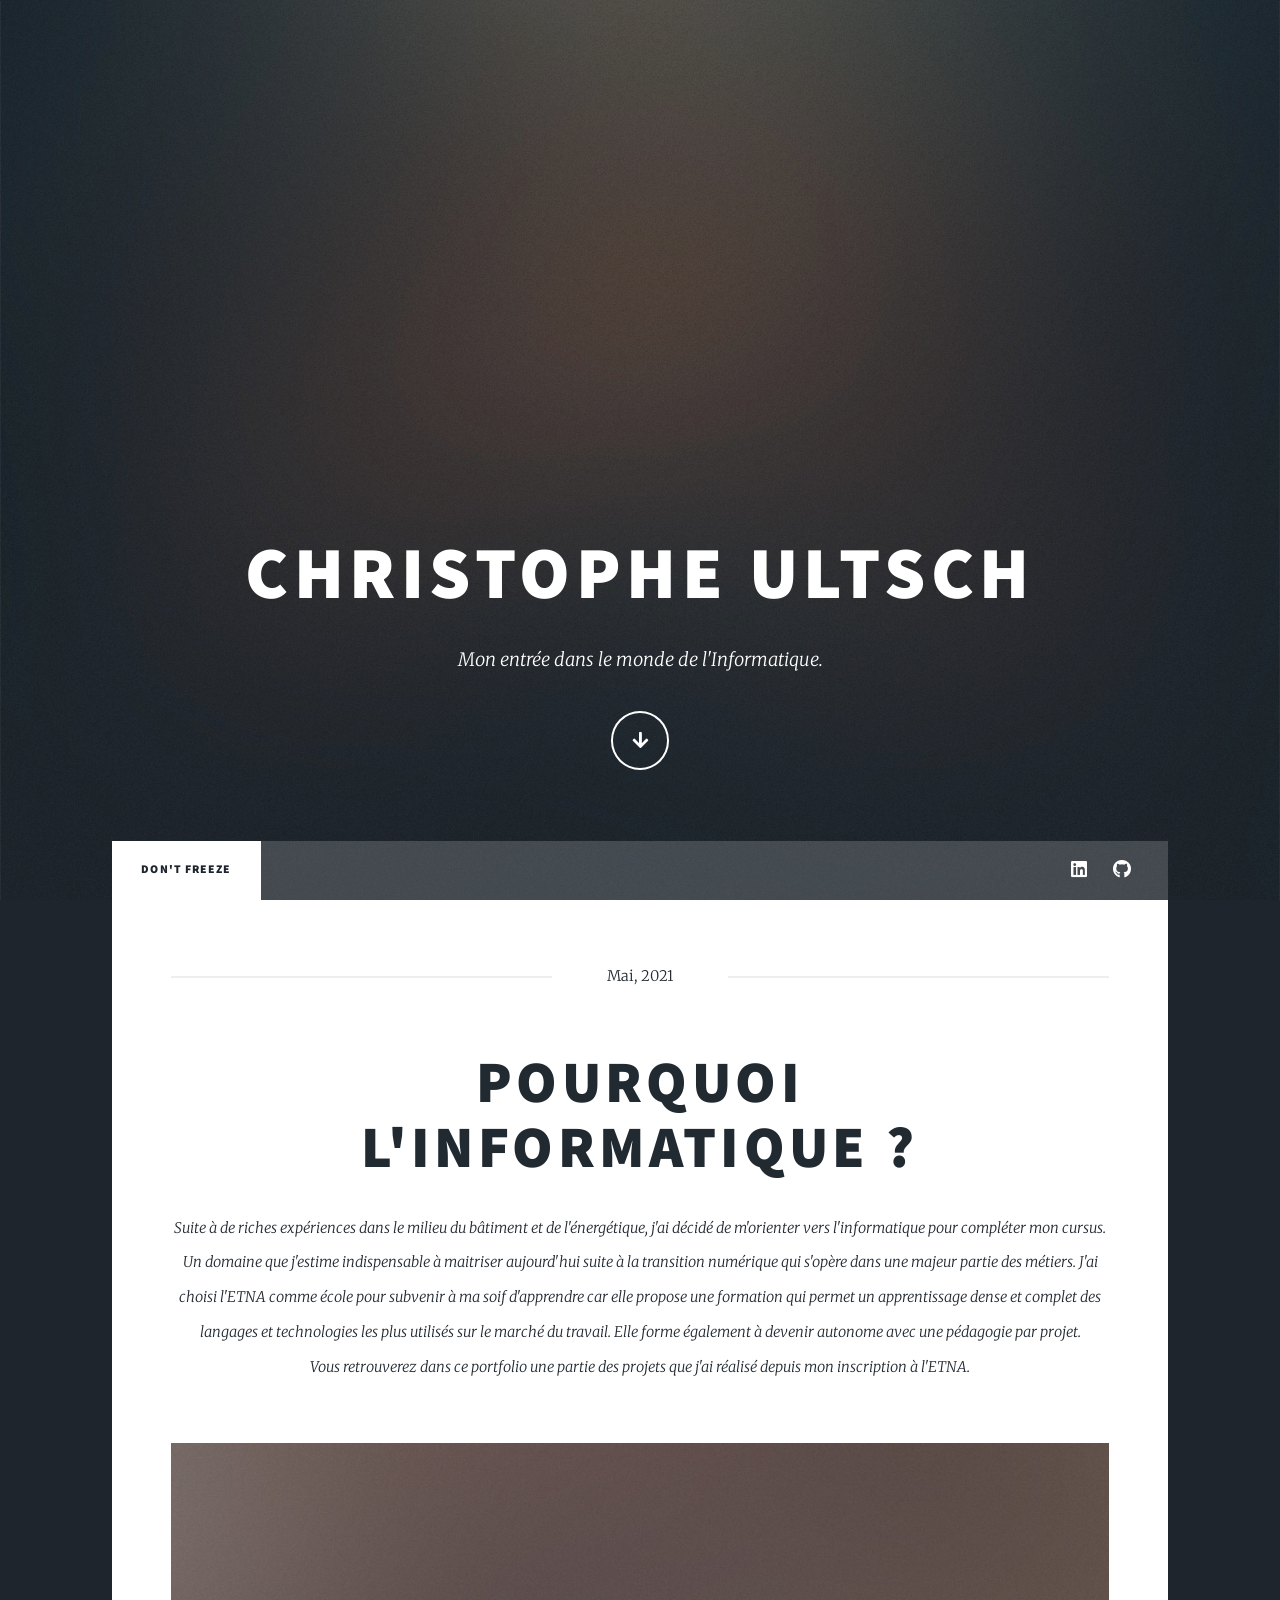
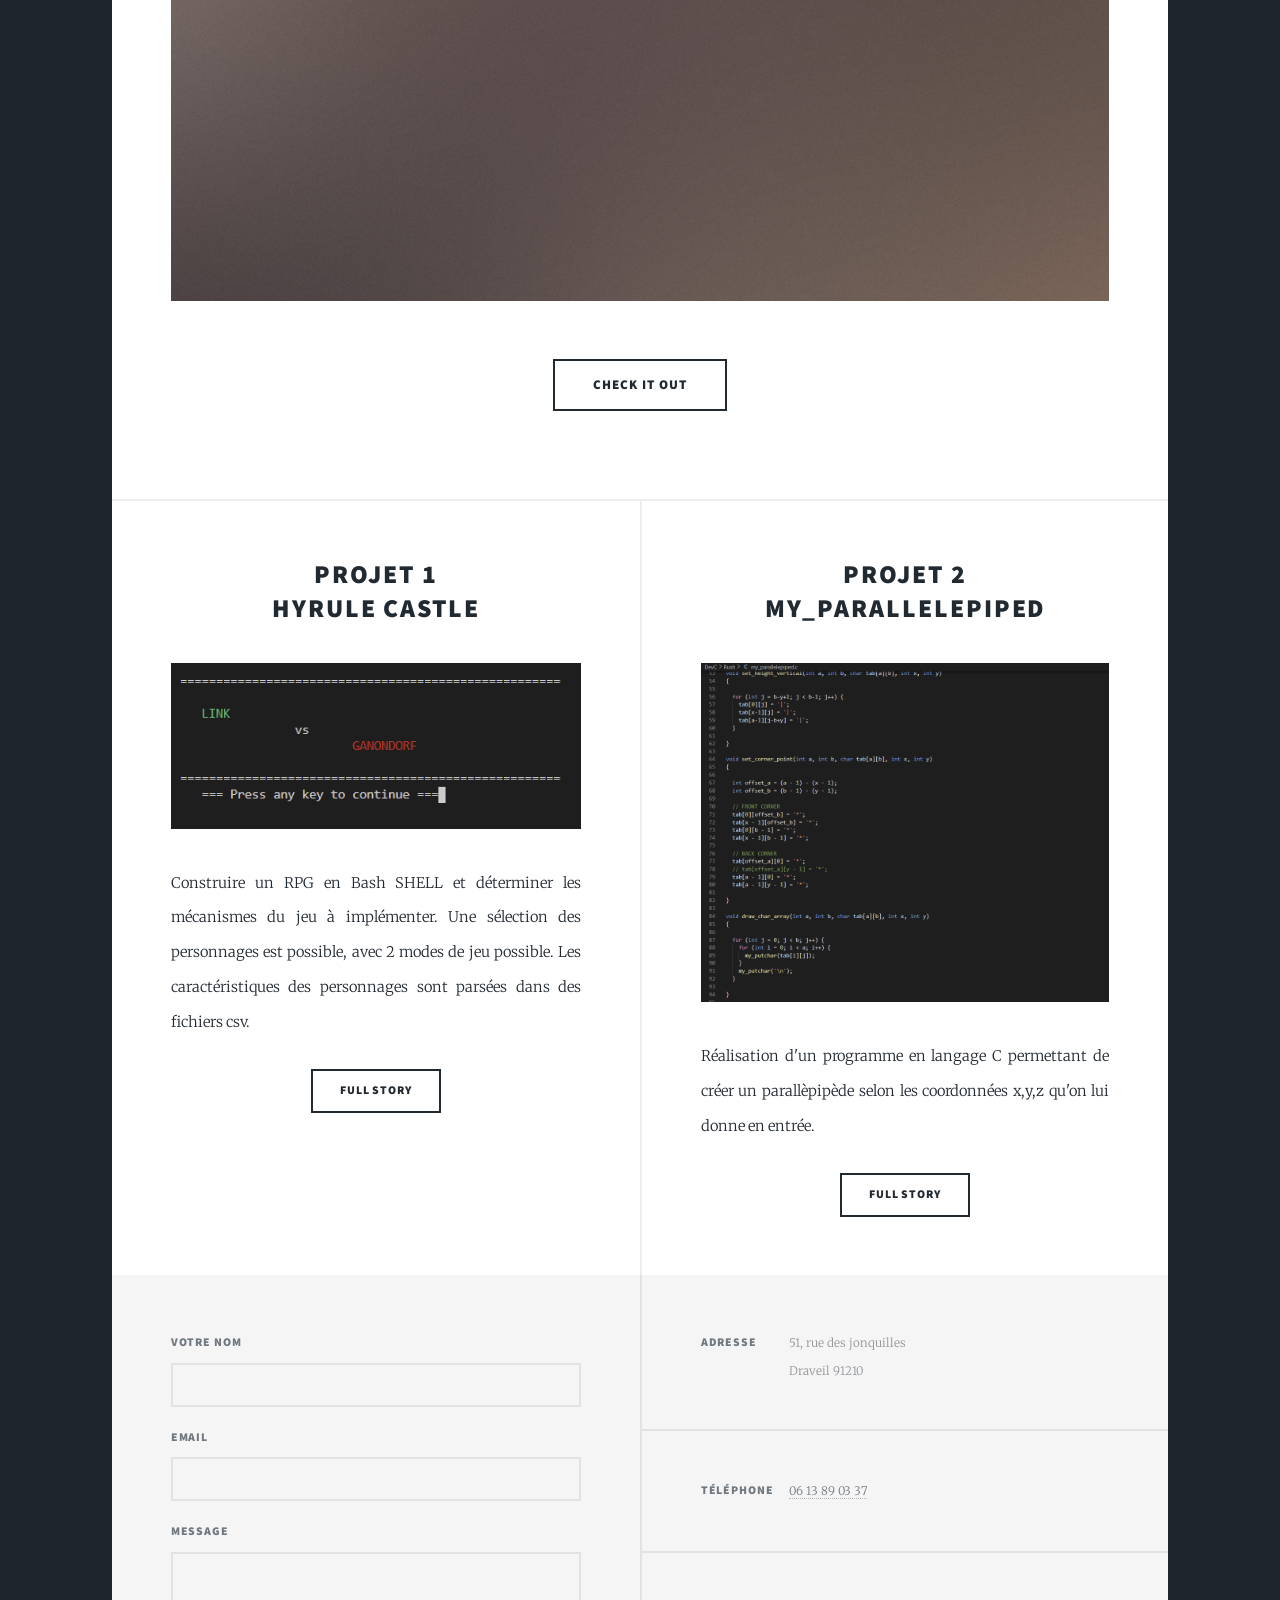
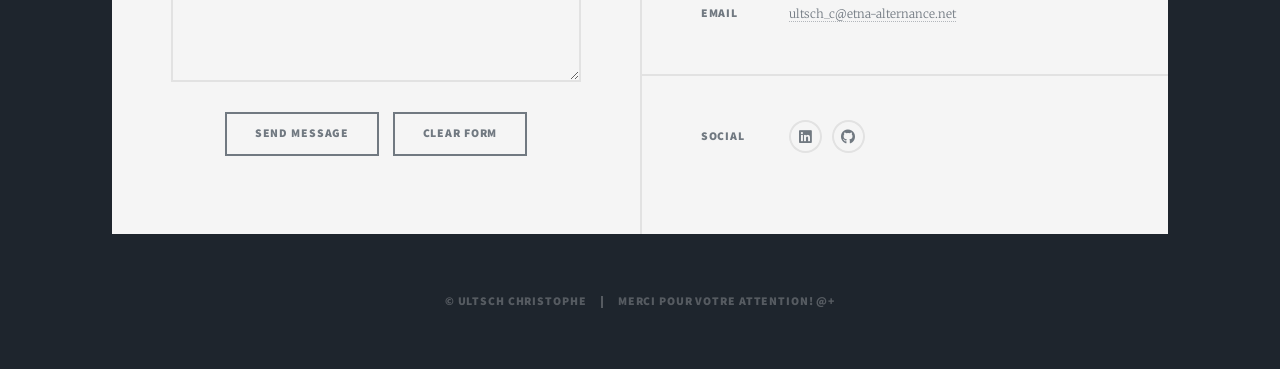
==== commit b4a41397: "Preview.gif added" ====
--- a/index.html
+++ b/index.html
@@ -67,7 +67,7 @@
 										<h2><a href="#">Projet 1<br />
 										Hyrule Castle</a></h2>
 									</header>
-									<a href="#" class="image fit"><img src="images/fight.png" alt="" /></a>
+									<a href="#" class="image fit"><img src="images/Preview.gif" alt="" /></a>
 									<p>Construire un RPG en Bash SHELL et déterminer les mécanismes du jeu à implémenter. Une sélection des personnages est possible, avec 2 modes de jeu possible. Les caractéristiques des personnages sont parsées dans des fichiers csv.</p>
 									<ul class="actions special">
 										<li><a href="#" class="button">Full Story</a></li>
